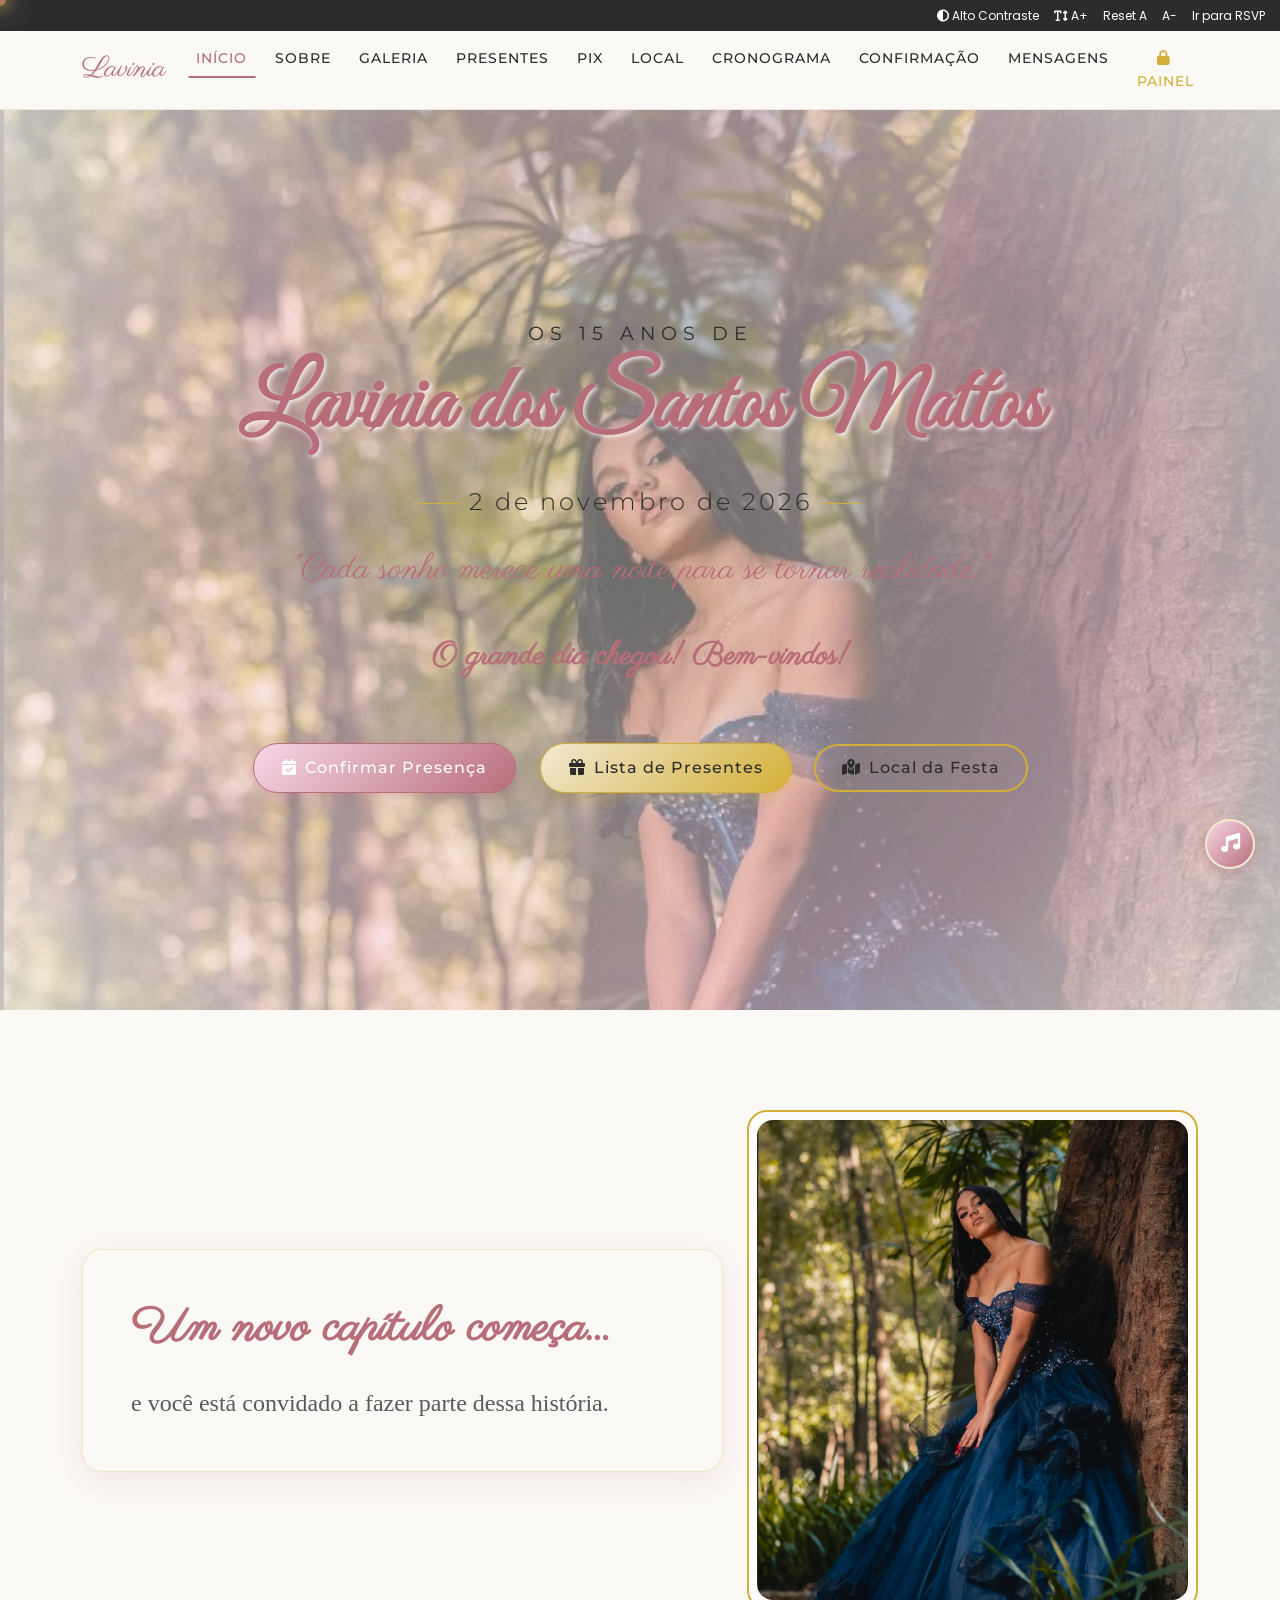
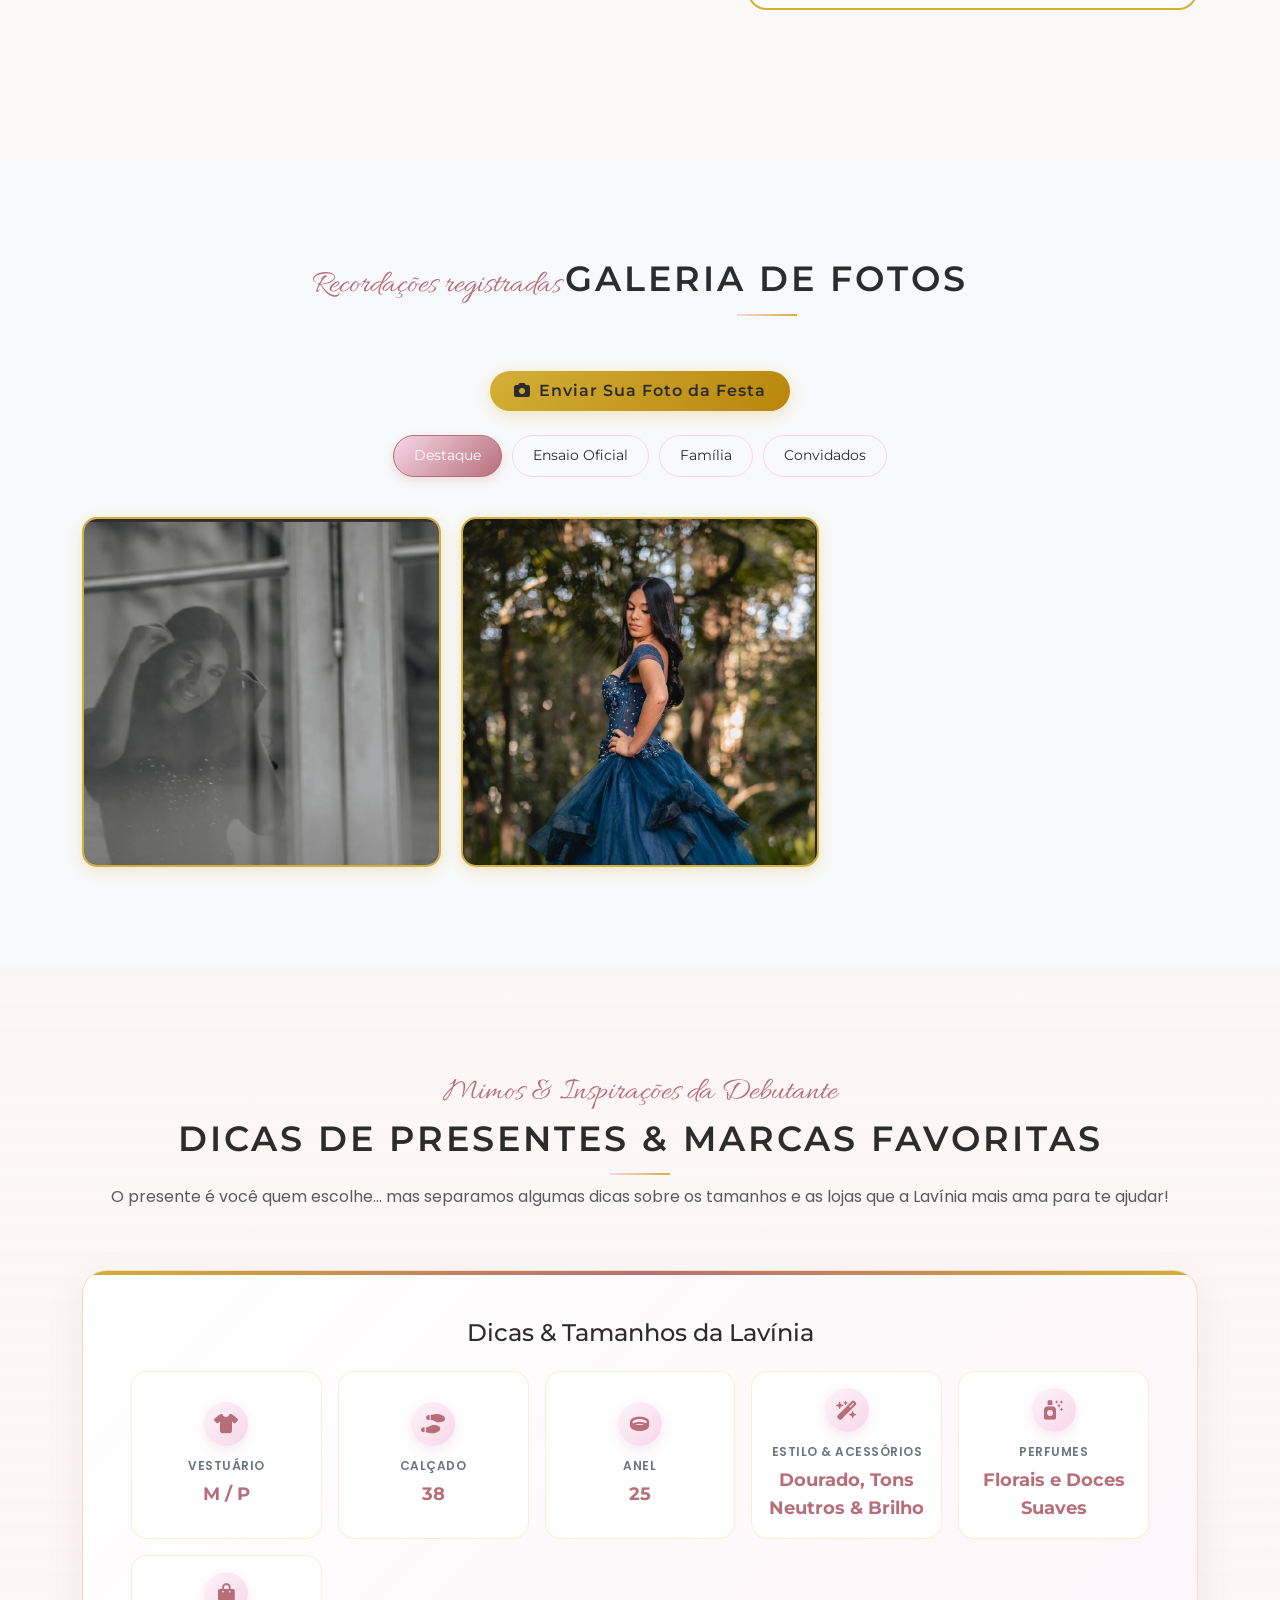
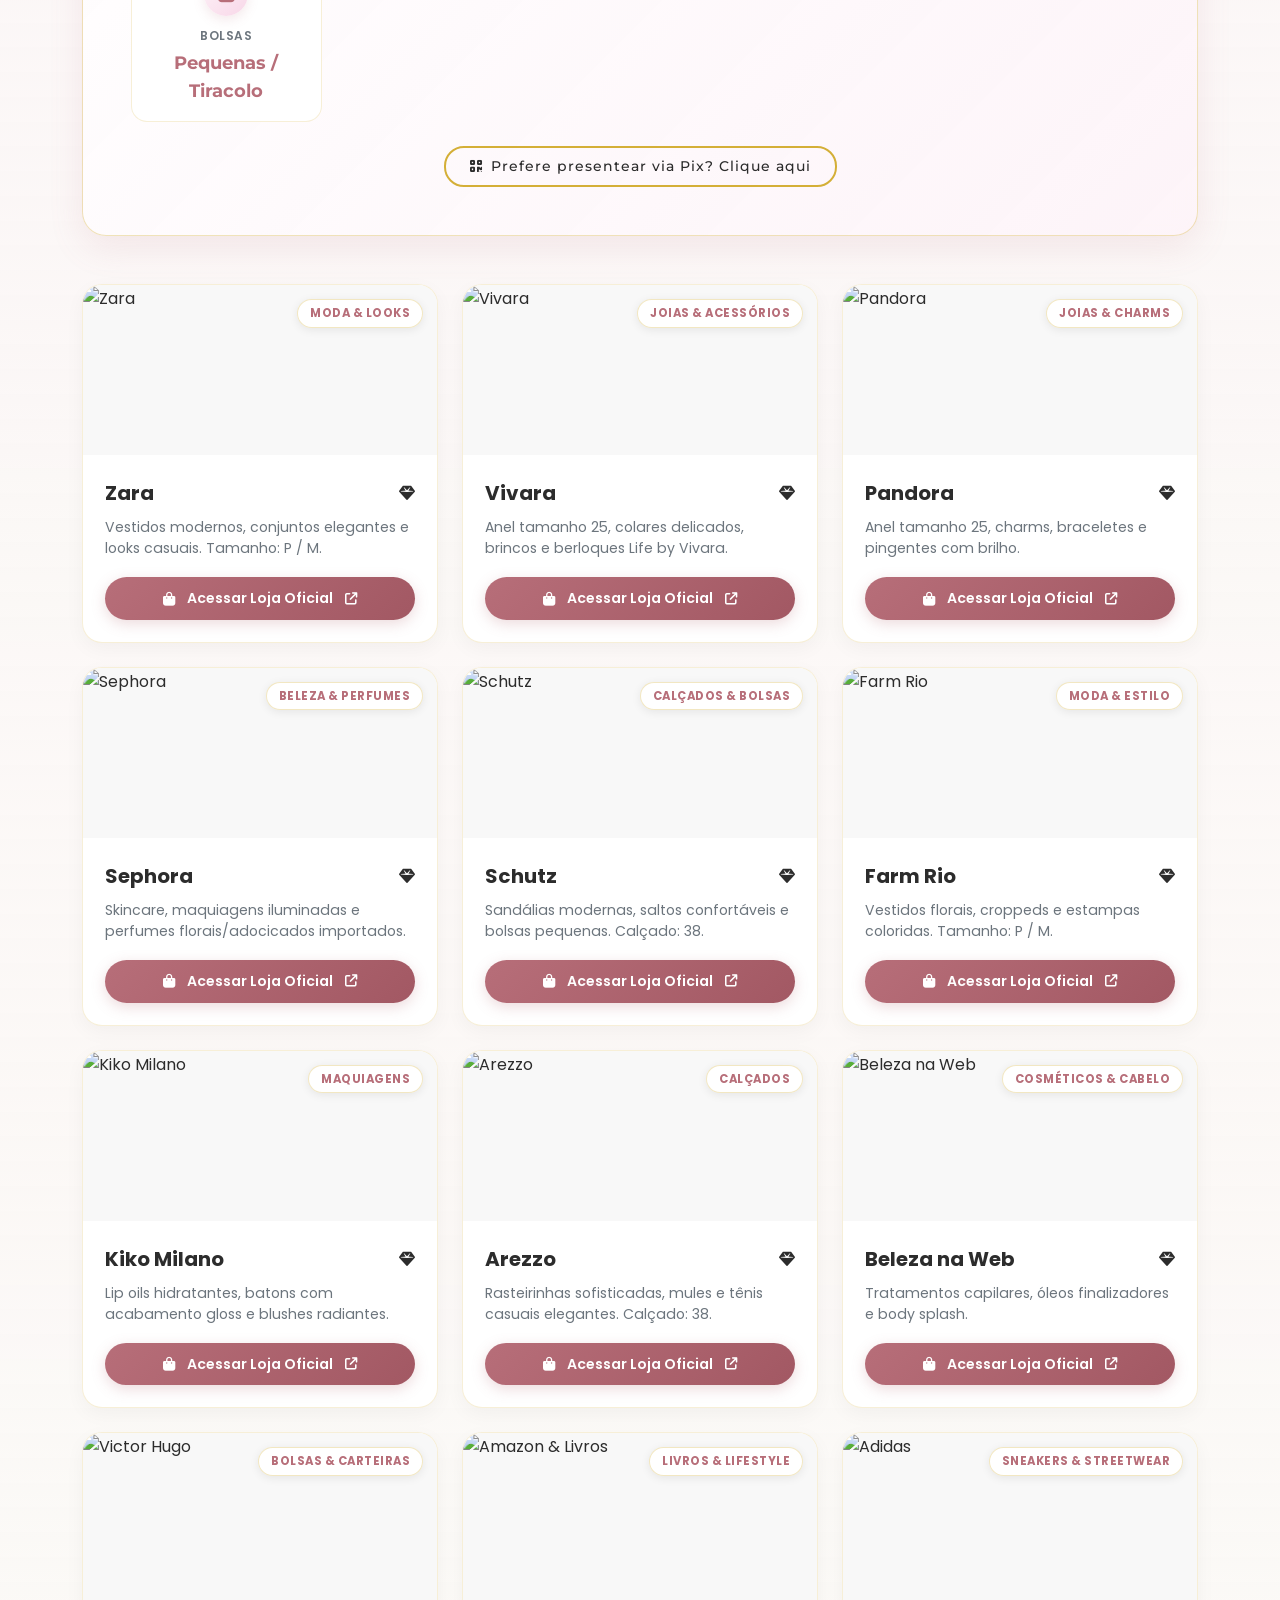
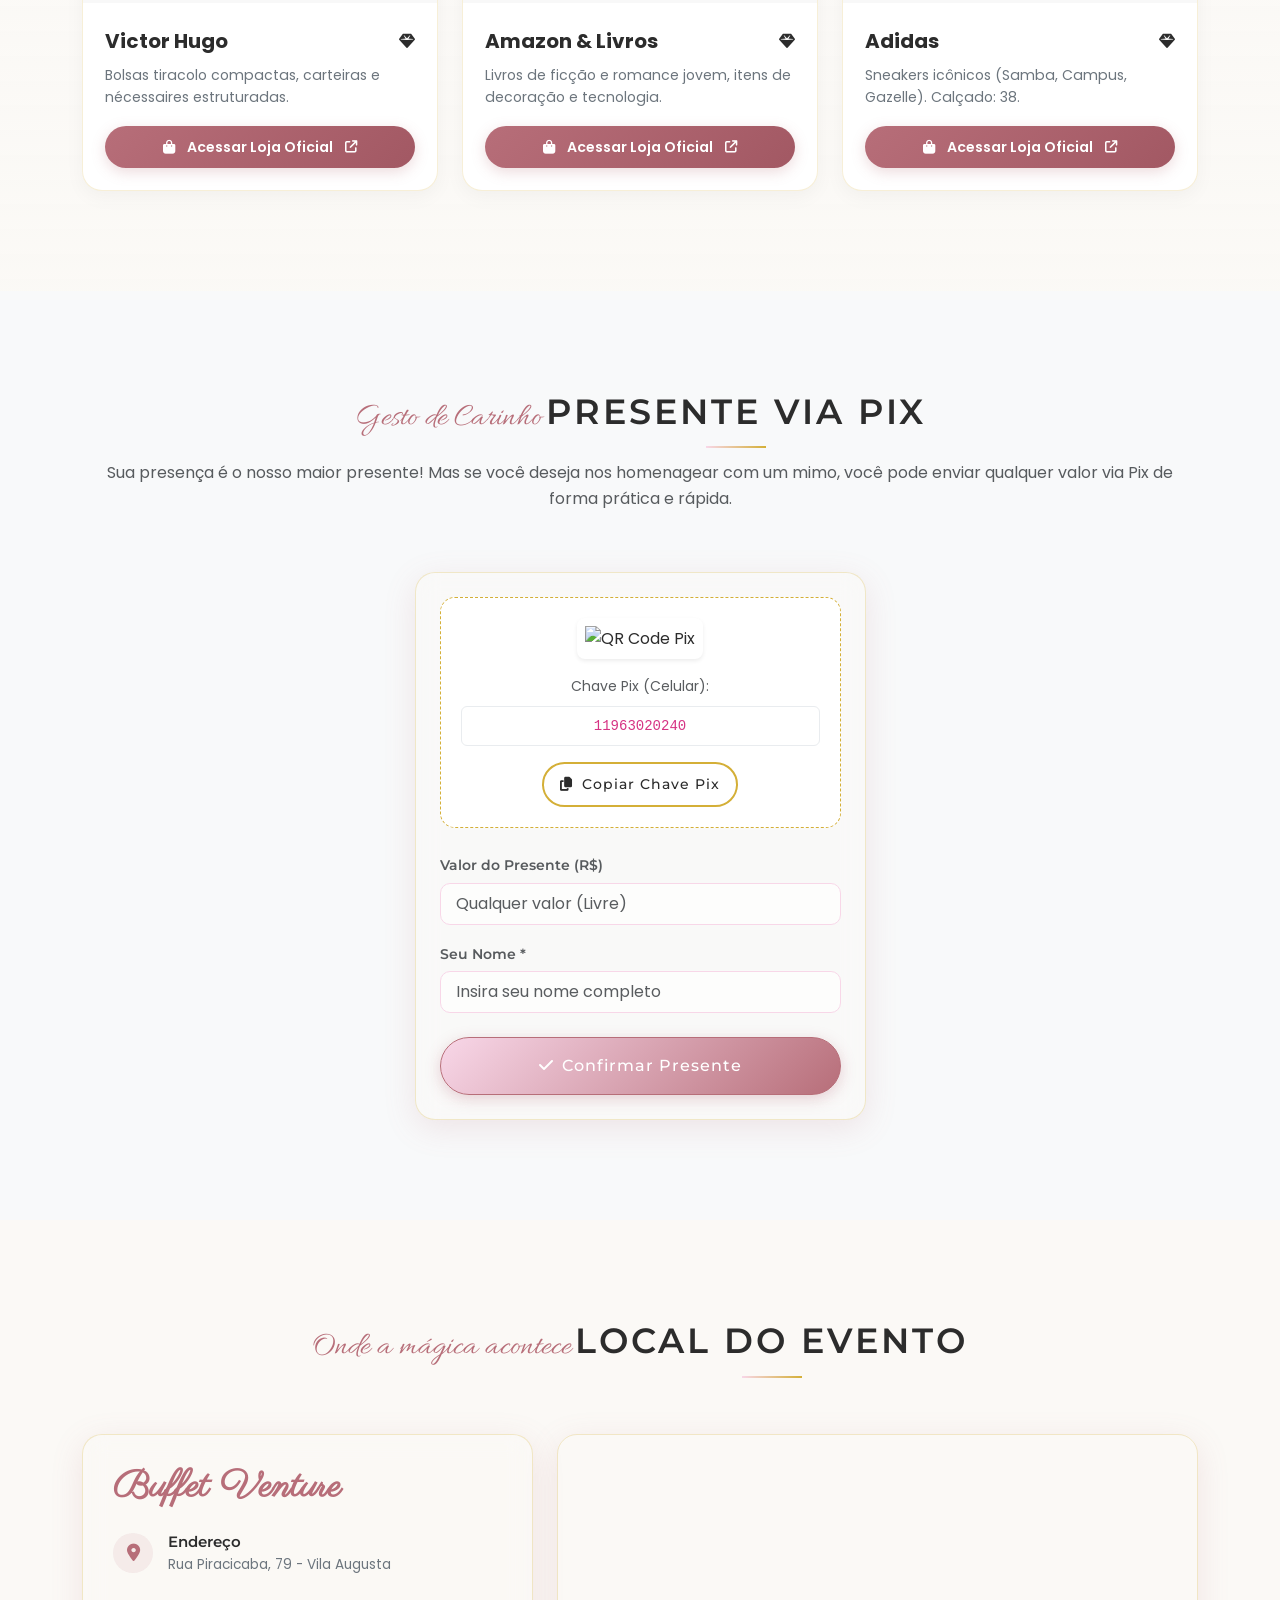
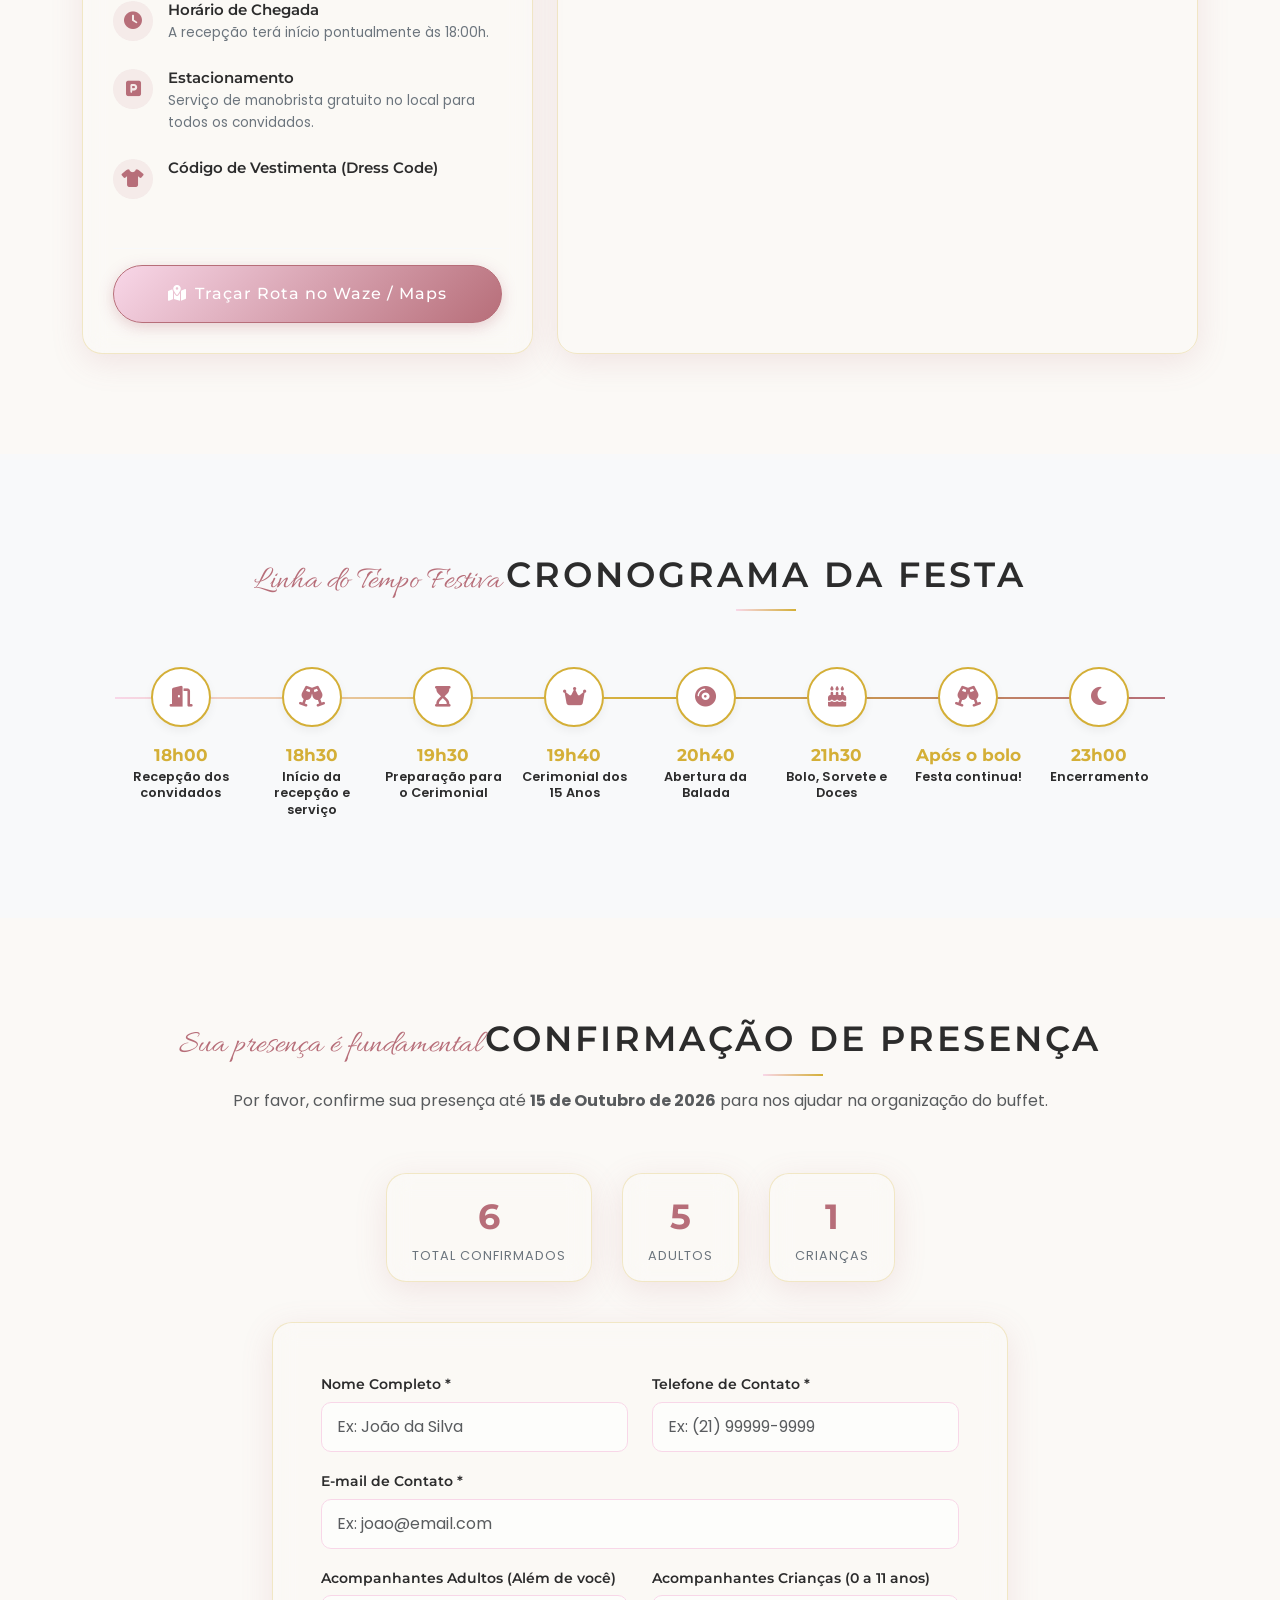
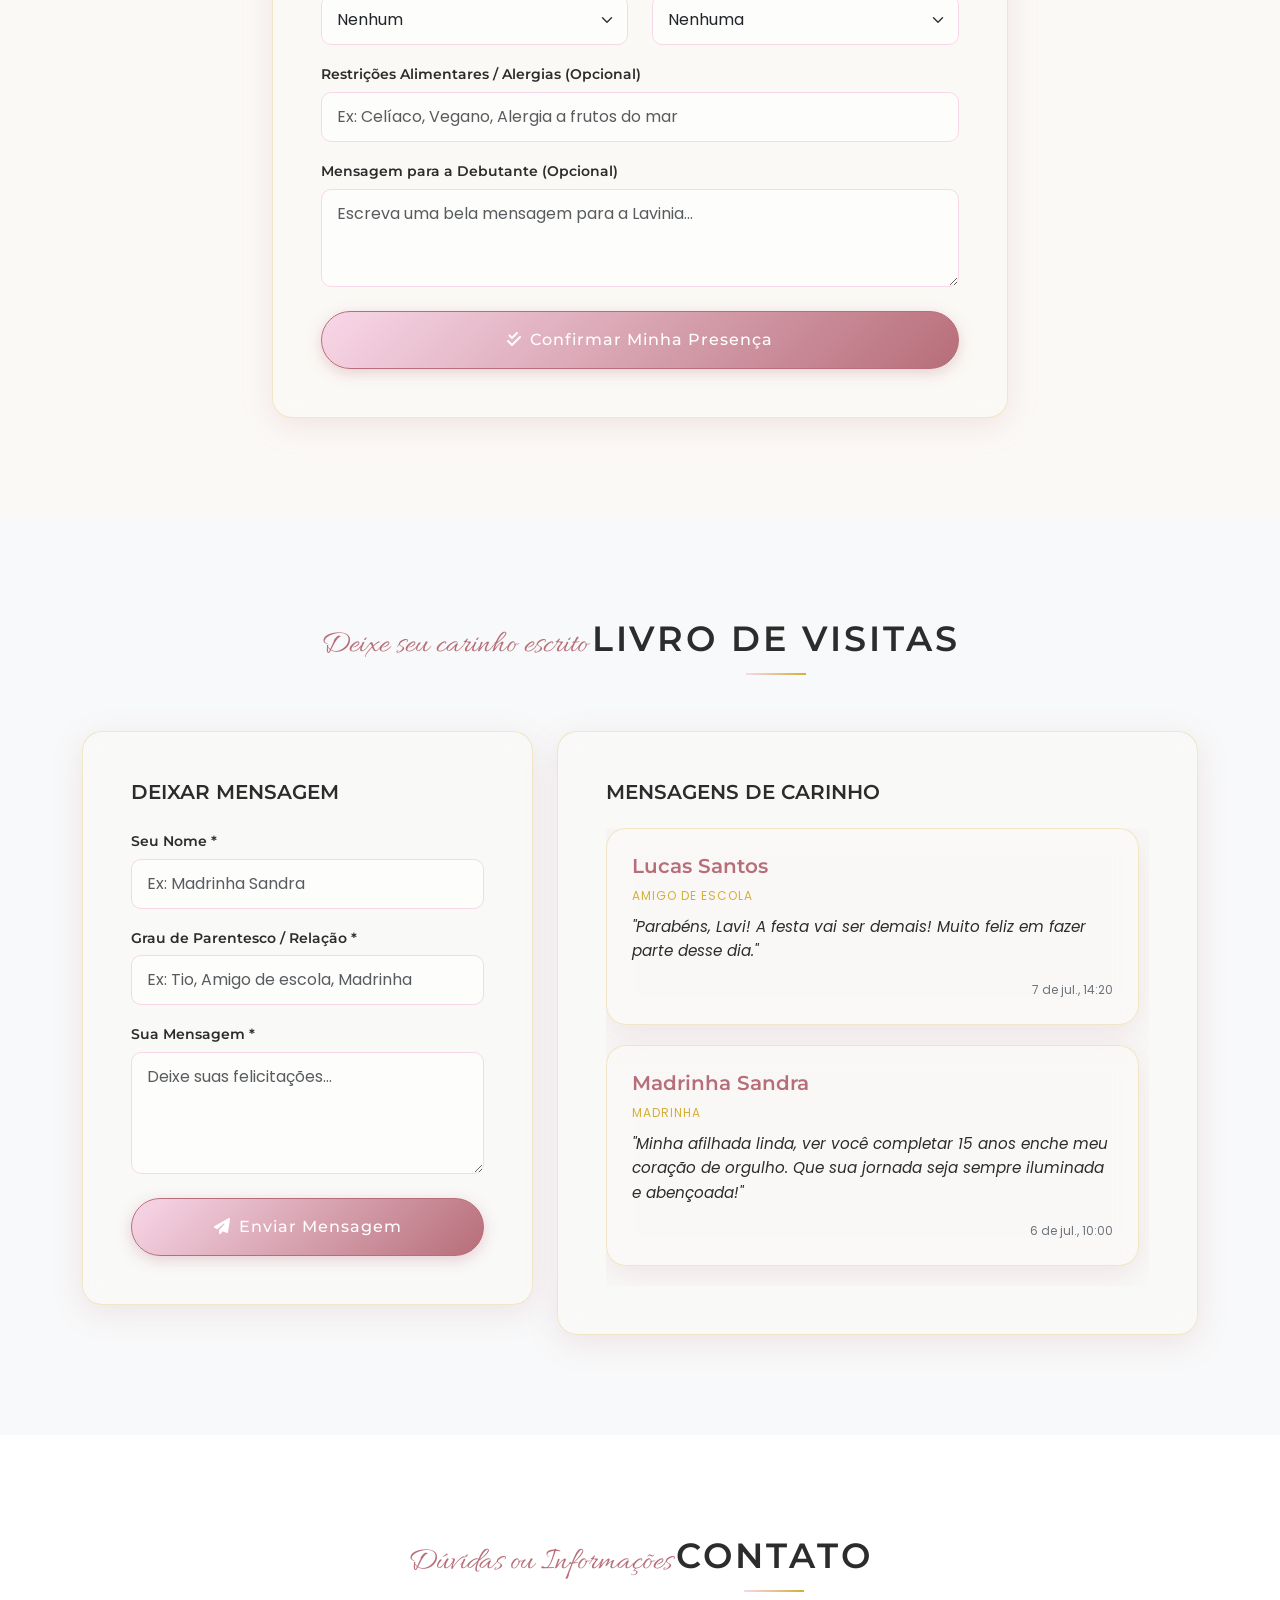
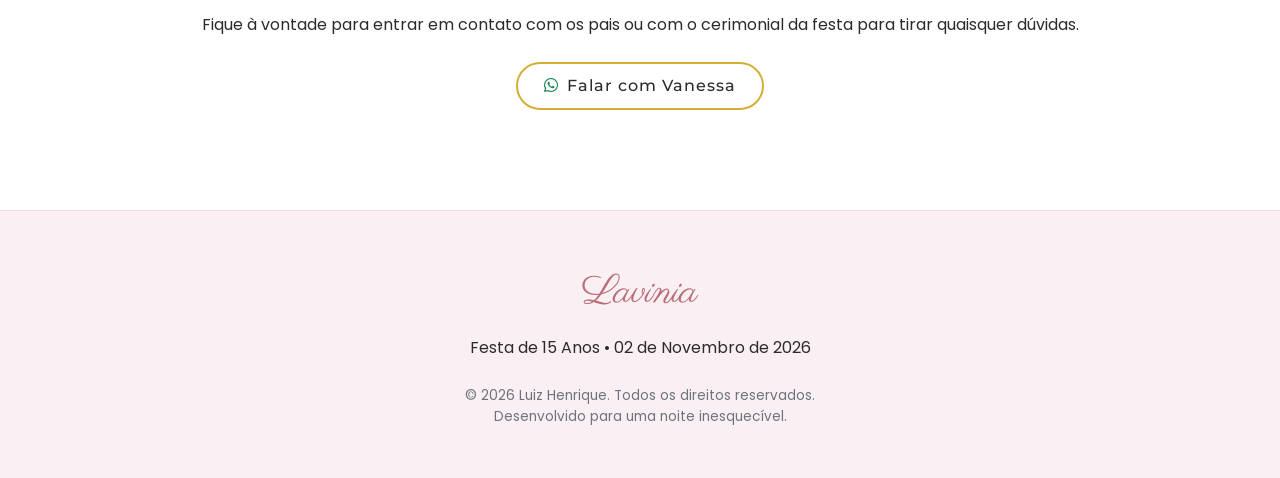
==== index.html @ 124ba6ba "feat: add luxury gift guide and favorite brands showcase section with size preferences (ring 25, sho" ====
<!DOCTYPE html>
<html lang="pt-BR">

<head>
  <meta charset="UTF-8">
  <meta name="viewport" content="width=device-width, initial-scale=1.0">
  <title>Lavinia - 15 Anos | Site Oficial</title>

  <!-- SEO Meta Tags -->
  <meta name="description"
    content="Bem-vindo ao site oficial de comemoração de 15 anos da Lavinia dos Santos Mattos. Confirme sua presença, confira a lista de presentes e veja os detalhes deste grande dia!">
  <meta name="keywords"
    content="Lavinia 15 anos, debutante Lavinia, festa 15 anos, confirmação de presença, lista de presentes 15 anos, jardim encantado">
  <meta name="author" content="Lavinia dos Santos Mattos">

  <!-- Open Graph / Facebook -->
  <meta property="og:type" content="website">
  <meta property="og:url" content="https://www.lavinia15anos.com.br/">
  <meta property="og:title" content="Lavinia - 15 Anos | Site Oficial">
  <meta property="og:description"
    content="Confirme sua presença e celebre conosco essa noite inesquecível do Jardim Encantado da Lavinia.">
  <meta property="og:image" content="https://images.unsplash.com/photo-1549417229-aa67d3263c09?q=80&w=1200">

  <!-- Favicon -->
  <link rel="icon" type="image/png" href="https://img.icons8.com/color/48/tiara.png">

  <!-- PWA & Mobile Web App Capable -->
  <meta name="apple-mobile-web-app-capable" content="yes">
  <meta name="apple-mobile-web-app-status-bar-style" content="default">
  <link rel="manifest" href="manifest.json">

  <!-- Bootstrap 5 CSS -->
  <link href="https://cdn.jsdelivr.net/npm/bootstrap@5.3.2/dist/css/bootstrap.min.css" rel="stylesheet">

  <!-- Font Awesome Icons -->
  <link rel="stylesheet" href="https://cdnjs.cloudflare.com/ajax/libs/font-awesome/6.4.2/css/all.min.css">

  <!-- AOS (Animate on Scroll) CSS -->
  <link href="https://cdn.jsdelivr.net/npm/aos@2.3.4/dist/aos.css" rel="stylesheet">

  <!-- Swiper CSS -->
  <link rel="stylesheet" href="https://cdn.jsdelivr.net/npm/swiper@10/swiper-bundle.min.css">

  <!-- Custom Stylesheet -->
  <link rel="stylesheet" href="assets/css/styles.css?v=5.0">
</head>

<body>

  <!-- Barra de Acessibilidade -->
  <div class="accessibility-bar" id="accessibility-bar">
    <button onclick="toggleHighContrast()" aria-label="Ativar Alto Contraste" id="accessibility-contrast-btn">
      <i class="fa-solid fa-circle-half-stroke"></i> Alto Contraste
    </button>
    <button onclick="changeFontSize('increase')" aria-label="Aumentar Fonte">
      <i class="fa-solid fa-text-height"></i> A+
    </button>
    <button onclick="changeFontSize('reset')" aria-label="Tamanho de Fonte Padrão">
      Reset A
    </button>
    <button onclick="changeFontSize('decrease')" aria-label="Diminuir Fonte">
      A-
    </button>
    <a href="#rsvp" aria-label="Ir direto para confirmação de presença">Ir para RSVP</a>
  </div>

  <!-- Cursor Mágico (Trail de Brilho) -->
  <div id="magic-cursor" class="d-none d-lg-block"></div>

  <!-- Elementos Flutuantes do Jardim -->
  <div class="bg-garden-elements" id="bg-garden-elements">
    <!-- Pétalas e borboletas serão adicionadas dinamicamente via JS -->
  </div>

  <!-- Fundo de Partículas Mágicas (particles.js) -->
  <div id="particles-js"></div>

  <!-- PLAYERS DE MÚSICA FIXO -->
  <div class="music-player-fixed" id="music-player-fixed">
    <div class="music-panel-expand">
      <div class="music-track-info">
        <div class="music-track-title" id="music-title">Nenhuma Música</div>
        <div class="music-track-artist" id="music-artist">--</div>
      </div>
      <div class="music-mini-controls">
        <button class="music-mini-btn" onclick="prevTrack()" aria-label="Música Anterior"><i
            class="fa-solid fa-backward"></i></button>
        <button class="music-mini-btn" id="music-mini-play" onclick="toggleMusic()" aria-label="Tocar / Pausar"><i
            class="fa-solid fa-play"></i></button>
        <button class="music-mini-btn" onclick="nextTrack()" aria-label="Próxima Música"><i
            class="fa-solid fa-forward"></i></button>
      </div>
      <div class="music-visualizer">
        <div class="vis-bar"></div>
        <div class="vis-bar"></div>
        <div class="vis-bar"></div>
        <div class="vis-bar"></div>
      </div>
    </div>
    <button class="music-control-btn" id="music-toggle-btn" onclick="toggleMusicPanel()"
      aria-label="Abrir reprodutor de música">
      <i class="fa-solid fa-music"></i>
    </button>
  </div>

  <!-- Elemento Áudio Invisível -->
  <audio id="bg-audio" loop></audio>

  <!-- NAVBAR PRINCIPAL -->
  <nav class="navbar navbar-expand-lg sticky-top" id="main-navbar" aria-label="Menu principal">
    <div class="container">
      <a class="navbar-brand font-celebration" href="#" id="nav-brand-title">Lavinia</a>
      <button class="navbar-toggler border-0" type="button" data-bs-toggle="collapse" data-bs-target="#navbarContent"
        aria-controls="navbarContent" aria-expanded="false" aria-label="Alternar navegação">
        <span class="fa-solid fa-bars text-rose-gold" style="color: var(--color-rose-gold); font-size: 1.5rem;"></span>
      </button>
      <div class="collapse navbar-collapse" id="navbarContent">
        <ul class="navbar-nav ms-auto mb-2 mb-lg-0 text-center">
          <li class="nav-item"><a class="nav-link active" href="#inicio">Início</a></li>
          <li class="nav-item"><a class="nav-link" href="#sobre">Sobre</a></li>
          <li class="nav-item"><a class="nav-link" href="#galeria">Galeria</a></li>
          <li class="nav-item"><a class="nav-link" href="#sugestoes-presentes">Presentes</a></li>
          <li class="nav-item"><a class="nav-link" href="#presentes">Pix</a></li>
          <li class="nav-item"><a class="nav-link" href="#local">Local</a></li>
          <li class="nav-item"><a class="nav-link" href="#cronograma">Cronograma</a></li>
          <li class="nav-item"><a class="nav-link" href="#rsvp">Confirmação</a></li>
          <li class="nav-item"><a class="nav-link" href="#mensagens">Mensagens</a></li>
          <li class="nav-item"><a class="nav-link" href="admin.html"
              style="color: var(--color-gold) !important;"><i class="fa-solid fa-lock me-1"></i>Painel</a></li>
        </ul>
      </div>
    </div>
  </nav>

  <!-- HERO SECTION -->
  <header class="hero-section" id="inicio" style="background-image: url('assets/IMG/fundo_hero_azul.jpeg');">
    <div class="hero-overlay"></div>
    <div class="container hero-content" data-aos="fade-up" data-aos-duration="1500">
      <span class="hero-subtitle font-heading text-uppercase">Os 15 Anos de</span>
      <h1 class="hero-title font-celebration" id="hero-celebrant-name">Lavinia dos Santos Mattos</h1>
      <div class="hero-date" id="hero-celebration-date">02 de Novembro de 2026</div>
      <p class="hero-quote font-celebration" id="hero-celebration-quote">"Cada sonho merece uma noite para se tornar
        realidade."</p>

      <!-- Contagem Regressiva dentro da Hero -->
      <div class="countdown-container mt-4 mb-5" id="hero-countdown">
        <div class="countdown-box" id="cd-days-box">
          <div class="countdown-num" id="cd-days">00</div>
          <div class="countdown-label">Dias</div>
        </div>
        <div class="countdown-box" id="cd-hours-box">
          <div class="countdown-num" id="cd-hours">00</div>
          <div class="countdown-label">Horas</div>
        </div>
        <div class="countdown-box" id="cd-mins-box">
          <div class="countdown-num" id="cd-mins">00</div>
          <div class="countdown-label">Minutos</div>
        </div>
        <div class="countdown-box" id="cd-secs-box">
          <div class="countdown-num" id="cd-secs">00</div>
          <div class="countdown-label">Segundos</div>
        </div>
      </div>

      <div class="hero-buttons">
        <a href="#rsvp" class="btn btn-rose scale-hover"><i class="fa-solid fa-calendar-check me-2"></i>Confirmar
          Presença</a>
        <a href="#presentes" class="btn btn-gold scale-hover"><i class="fa-solid fa-gift me-2"></i>Lista de
          Presentes</a>
        <a href="#local" class="btn btn-outline-gold scale-hover ms-2"><i
            class="fa-solid fa-map-location-dot me-2"></i>Local da Festa</a>
      </div>
    </div>
  </header>

  <!-- SEÇÃO SOBRE A LAVINIA -->
  <section class="section-padding" id="sobre">
    <div class="container">


      <div class="row align-items-center mb-5">
        <div class="col-lg-7 mb-4 mb-lg-0" data-aos="fade-right" data-aos-duration="1200">
          <div class="glass-panel p-4 p-md-5 text-center text-lg-start">
            <h3 class="font-celebration text-rose-gold mb-4" style="font-size: 3rem; line-height: 1.3;">Um novo capítulo começa…</h3>
            <p class="fs-4 text-muted mb-0" style="font-family: 'Playfair Display', serif; line-height: 1.6;">
              e você está convidado a fazer parte dessa história.
            </p>
          </div>
        </div>
        <div class="col-lg-5" data-aos="fade-left" data-aos-duration="1200">
          <div class="position-relative p-2" style="border: 2px solid var(--color-gold); border-radius: 20px; background: rgba(255, 255, 255, 0.5); backdrop-filter: blur(10px);">
            <img src="assets/IMG/WhatsApp Image 2026-08-10 at 23.23.50 (2).jpeg" alt="Lavinia Sorrindo"
              class="img-fluid rounded-4 w-100" style="max-height: 480px; object-fit: cover;" id="about-side-image">
          </div>
        </div>
      </div>
    </div>
  </section>

  <!-- SEÇÃO GALERIA -->
  <section class="section-padding bg-light" id="galeria">
    <div class="container">
      <div class="section-title-wrapper" data-aos="fade-up">
        <span class="section-subtitle">Recordações registradas</span>
        <h2 class="section-title">Galeria de Fotos</h2>
      </div>

      <!-- Botão para enviar foto -->
      <div class="text-center mb-4" data-aos="fade-up">
        <button class="btn btn-gold scale-hover px-4 py-2" data-bs-toggle="modal" data-bs-target="#uploadPhotoModal" style="border-radius: 30px; font-weight: 600; background: linear-gradient(135deg, var(--color-gold) 0%, #b8860b 100%); border: none; color: white;">
          <i class="fa-solid fa-camera me-2"></i>Enviar Sua Foto da Festa
        </button>
      </div>

      <!-- Filtros -->
      <div class="gallery-filter" data-aos="fade-up" id="gallery-filters-container">
        <button class="filter-btn active" onclick="filterGallery('destaque', this)">Destaque</button>
        <button class="filter-btn" onclick="filterGallery('ensaio', this)">Ensaio Oficial</button>
        <button class="filter-btn" onclick="filterGallery('familia', this)">Família</button>
        <button class="filter-btn" onclick="filterGallery('convidados', this)">Convidados</button>
      </div>

      <!-- Grid de Galeria -->
      <div class="gallery-grid" id="gallery-grid" data-aos="fade-up" data-aos-delay="200">
        <!-- Itens inseridos dinamicamente por JS -->
      </div>
    </div>
  </section>

  <!-- LIGHTBOX MODAL -->
  <div class="lightbox-modal" id="lightbox-modal" role="dialog" aria-label="Visualizador de imagem em tela cheia">
    <div class="lightbox-content">
      <span class="lightbox-close" onclick="closeLightbox()">&times;</span>
      <img src="" alt="" class="lightbox-img" id="lightbox-img">
      <div class="lightbox-caption" id="lightbox-caption"></div>
      <div class="lightbox-nav lightbox-prev" onclick="changeLightboxImage(-1)" aria-label="Imagem anterior">&#10094;
      </div>
      <div class="lightbox-nav lightbox-next" onclick="changeLightboxImage(1)" aria-label="Próxima imagem">&#10095;
      </div>
    </div>
  </div>

  <!-- SEÇÃO SUGESTÕES DE PRESENTES & MARCAS FAVORITAS -->
  <section class="section-padding" id="sugestoes-presentes" style="background: linear-gradient(180deg, rgba(253, 243, 248, 0.4) 0%, rgba(251, 249, 246, 0.8) 100%);">
    <div class="container">
      <div class="section-title-wrapper" data-aos="fade-up">
        <span class="section-subtitle" id="gift-guide-subtitle">Mimos & Preferências</span>
        <h2 class="section-title" id="gift-guide-title">Sugestões de Presentes</h2>
        <p class="text-muted mt-3" id="gift-guide-quote">O presente é você quem escolhe... mas separamos algumas dicas sobre os tamanhos e as lojas que a Lavínia mais ama para te ajudar!</p>
      </div>

      <!-- Banner de Tamanhos e Dicas da Debutante -->
      <div class="gift-guide-banner p-4 p-md-5 mb-5" data-aos="fade-up">
        <div class="d-flex align-items-center justify-content-center gap-2 mb-4 text-center">
          <i class="fa-solid fa-sparkles text-gold fs-4"></i>
          <h3 class="h4 mb-0 font-heading fw-600 text-rose-gold">Dicas & Tamanhos da Lavínia</h3>
          <i class="fa-solid fa-sparkles text-gold fs-4"></i>
        </div>

        <div class="size-chips-grid" id="gift-guide-sizes-container">
          <div class="size-chip-card">
            <div class="size-chip-icon"><i class="fa-solid fa-shirt"></i></div>
            <span class="size-chip-label">Vestuário</span>
            <span class="size-chip-val" id="size-clothing-val">M / P</span>
          </div>
          <div class="size-chip-card">
            <div class="size-chip-icon"><i class="fa-solid fa-shoe-prints"></i></div>
            <span class="size-chip-label">Calçado</span>
            <span class="size-chip-val" id="size-shoes-val">38</span>
          </div>
          <div class="size-chip-card">
            <div class="size-chip-icon"><i class="fa-solid fa-ring"></i></div>
            <span class="size-chip-label">Anel</span>
            <span class="size-chip-val" id="size-ring-val">25</span>
          </div>
          <div class="size-chip-card">
            <div class="size-chip-icon"><i class="fa-solid fa-wand-magic-sparkles"></i></div>
            <span class="size-chip-label">Estilo & Acessórios</span>
            <span class="size-chip-val" id="size-style-val">Dourado & Neutros</span>
          </div>
          <div class="size-chip-card">
            <div class="size-chip-icon"><i class="fa-solid fa-spray-can-sparkles"></i></div>
            <span class="size-chip-label">Perfumes</span>
            <span class="size-chip-val" id="size-perfume-val">Florais & Doces</span>
          </div>
          <div class="size-chip-card">
            <div class="size-chip-icon"><i class="fa-solid fa-bag-shopping"></i></div>
            <span class="size-chip-label">Bolsas</span>
            <span class="size-chip-val" id="size-bag-val">Pequenas / Tiracolo</span>
          </div>
        </div>

        <div class="text-center mt-4">
          <a href="#presentes" class="btn btn-outline-gold btn-sm px-4 py-2" style="border-radius: 20px;">
            <i class="fa-solid fa-qrcode me-2"></i>Prefere presentear via Pix? Clique aqui
          </a>
        </div>
      </div>

      <!-- Grid de Lojas & Marcas Favoritas -->
      <div class="brands-grid" id="brands-grid-container" data-aos="fade-up" data-aos-delay="200">
        <!-- Renderizado dinamicamente via JS -->
      </div>
    </div>
  </section>

  <!-- SEÇÃO LISTA DE PRESENTES (PIX) -->
  <section class="section-padding bg-light" id="presentes">
    <div class="container">
      <div class="section-title-wrapper" data-aos="fade-up">
        <span class="section-subtitle">Gesto de Carinho</span>
        <h2 class="section-title">Presente via Pix</h2>
        <p class="text-muted mt-3">Sua presença é o nosso maior presente! Mas se você deseja nos homenagear com um mimo, você pode enviar qualquer valor via Pix de forma prática e rápida.</p>
      </div>

      <div class="row justify-content-center mt-2" data-aos="fade-up">
        <div class="col-md-6 col-lg-5">
          <div class="glass-panel p-4 text-center">
            
            <div id="pix-modal-form-wrapper">
              <!-- QR Code & Chave -->
              <div class="pix-qr-container mb-4">
                <img src="" alt="QR Code Pix" id="pix-qrcode-img" class="img-fluid mb-3 p-2 bg-white rounded-3 shadow-sm" style="max-height: 180px;">
                <div class="small text-muted mb-2">Chave Pix (Celular):</div>
                <code class="d-block bg-white p-2 rounded border border-light-subtle text-break mb-3 font-monospace" id="pix-key-display">11963020240</code>
                <button class="btn btn-sm btn-outline-gold px-3" onclick="copyPixKey()">
                  <i class="fa-solid fa-copy me-1"></i> Copiar Chave Pix
                </button>
                <div class="text-success small mt-2 d-none" id="copy-success-msg">Chave copiada com sucesso!</div>
              </div>

              <!-- Formulário -->
              <form id="pix-confirm-form" onsubmit="handlePixContribution(event)">
                <div class="mb-3 text-start">
                  <label for="custom-pix-amount" class="form-label small fw-600 text-muted">Valor do Presente (R$)</label>
                  <input type="number" class="form-control py-2" id="custom-pix-amount" placeholder="Qualquer valor (Livre)" min="1" step="any" oninput="updateCustomPixQrCode()">
                </div>
                
                <div class="mb-3 text-start">
                  <label for="pix-donor-name" class="form-label small fw-600 text-muted">Seu Nome *</label>
                  <input type="text" class="form-control py-2" id="pix-donor-name" required placeholder="Insira seu nome completo">
                </div>
                
                <button type="submit" class="btn btn-rose w-100 py-3 mt-2 font-heading fw-600">
                  <i class="fa-solid fa-check me-2"></i>Confirmar Presente
                </button>
              </form>
            </div>

            <!-- Tela de Sucesso -->
            <div id="pix-modal-success-wrapper" class="d-none text-center py-4">
              <div class="text-success fs-1 mb-3"><i class="fa-solid fa-circle-check"></i></div>
              <h4 class="font-heading text-rose-gold mb-3">Pix Confirmado no Site!</h4>
              <p class="text-muted small mb-4">Agradecemos de coração pelo presente! Deseja enviar o comprovante de transferência agora via WhatsApp?</p>
              <a href="#" target="_blank" id="pix-modal-whatsapp-btn" class="btn btn-success w-100 py-3 mb-2 scale-hover font-heading fw-600" style="background-color: #25d366; border-color: #25d366; color: white;">
                <i class="fa-brands fa-whatsapp me-2"></i>Enviar Comprovante
              </a>
              <button type="button" class="btn btn-outline-secondary w-100 py-2 mt-3" onclick="resetPixForm()">Fazer outra contribuição</button>
            </div>

          </div>
        </div>
      </div>
    </div>
  </section>

  <!-- MODAL DE ENVIAR FOTO (CONVIDADOS) -->
  <div class="modal fade" id="uploadPhotoModal" tabindex="-1" aria-labelledby="uploadPhotoModalLabel" aria-hidden="true">
    <div class="modal-dialog modal-dialog-centered">
      <div class="modal-content border-0 glass-panel" style="border-radius: 20px; overflow: hidden; background: white;">
        <div class="modal-header border-0 bg-light p-4">
          <h5 class="modal-title font-heading fw-600 text-rose-gold" id="uploadPhotoModalLabel">Enviar sua Foto da Festa</h5>
          <button type="button" class="btn-close" data-bs-dismiss="modal" aria-label="Fechar"></button>
        </div>
        <div class="modal-body p-4">
          <form id="upload-photo-form" onsubmit="handleGuestPhotoUpload(event)">
            <div class="mb-3">
              <label for="up-name" class="form-label">Seu Nome / Legenda *</label>
              <input type="text" class="form-control" id="up-name" required placeholder="Ex: Luiz Henrique (primo)">
            </div>
            <div class="mb-4">
              <label for="up-file" class="form-label">Selecione a Foto *</label>
              <input type="file" class="form-control" id="up-file" accept="image/*" required>
              <div class="form-text small mt-1">Sua foto será otimizada automaticamente para carregar rápido no site.</div>
            </div>
            <button type="submit" class="btn btn-rose w-100 py-3" id="btn-upload-photo-submit">
              <i class="fa-solid fa-cloud-arrow-up me-2"></i>Enviar Foto
            </button>
          </form>
        </div>
      </div>
    </div>
  </div>

  <!-- SEÇÃO LOCAL -->
  <section class="section-padding" id="local">
    <div class="container">
      <div class="section-title-wrapper" data-aos="fade-up">
        <span class="section-subtitle">Onde a mágica acontece</span>
        <h2 class="section-title">Local do Evento</h2>
      </div>

      <div class="row g-4 align-items-stretch">
        <div class="col-lg-5" data-aos="fade-right" data-aos-duration="1200">
          <div class="glass-panel location-card-content h-100 d-flex flex-column justify-content-between">
            <div>
              <h3 class="font-celebration text-rose-gold mb-4" style="font-size: 2.3rem;">Buffet Venture</h3>

              <div class="location-info-item">
                <div class="location-info-icon"><i class="fa-solid fa-location-dot"></i></div>
                <div class="location-info-text">
                  <h5>Endereço</h5>
                  <p id="local-address-display">Rua Piracicaba, 79 - Vila Augusta</p>
                </div>
              </div>

              <div class="location-info-item">
                <div class="location-info-icon"><i class="fa-solid fa-clock"></i></div>
                <div class="location-info-text">
                  <h5>Horário de Chegada</h5>
                  <p id="local-time-display">A recepção terá início pontualmente às 21:00.</p>
                </div>
              </div>

              <div class="location-info-item">
                <div class="location-info-icon"><i class="fa-solid fa-square-parking"></i></div>
                <div class="location-info-text">
                  <h5>Estacionamento</h5>
                  <p id="local-parking-display">Serviço de manobrista gratuito no local para todos os convidados.</p>
                </div>
              </div>

              <div class="location-info-item">
                <div class="location-info-icon"><i class="fa-solid fa-shirt"></i></div>
                <div class="location-info-text">
                  <h5>Código de Vestimenta (Dress Code)</h5>
                  <p id="local-dress-display">Gala / Esporte Fino: Sugerimos tons pastéis claros para harmonizar com o
                    Jardim.</p>
                </div>
              </div>
            </div>

            <div class="mt-4 pt-3 border-top border-light">
              <a href="https://maps.google.com" target="_blank" class="btn btn-rose w-100 py-3" id="local-gmaps-link">
                <i class="fa-solid fa-map-location-dot me-2"></i>Traçar Rota no Waze / Maps
              </a>
            </div>
          </div>
        </div>

        <div class="col-lg-7" data-aos="fade-left" data-aos-duration="1200">
          <div class="map-wrapper h-100">
            <iframe id="local-map-iframe"
              src="https://www.google.com/maps/embed?pb=!1m18!1m12!1m3!1d3673.84478149867!2d-43.22699892377747!3d-22.955986479219894!2m3!1f0!2f0!3f0!3m2!1i1024!2i768!4f13.1!3m3!1m2!1s0x997fd59828d11f%3A0x2865910fae13467e!2sParque%20Lage!5e0!3m2!1spt-BR!2sbr!4v1700000000000!5m2!1spt-BR!2sbr"
              width="100%" height="100%" style="border:0;" allowfullscreen="" loading="lazy"
              referrerpolicy="no-referrer-when-downgrade">
            </iframe>
          </div>
        </div>
      </div>
    </div>
  </section>

  <!-- SEÇÃO CRONOGRAMA -->
  <section class="section-padding bg-light" id="cronograma">
    <div class="container">
      <div class="section-title-wrapper" data-aos="fade-up">
        <span class="section-subtitle">Linha do Tempo Festiva</span>
        <h2 class="section-title">Cronograma da Festa</h2>
      </div>

      <div class="cron-timeline" id="schedule-wrapper" data-aos="fade-up">
        <!-- Renderizado dinamicamente via JS -->
      </div>
    </div>
  </section>

  <!-- SEÇÃO CONFIRMAÇÃO DE PRESENÇA (RSVP) -->
  <section class="section-padding" id="rsvp">
    <div class="container">
      <div class="section-title-wrapper" data-aos="fade-up">
        <span class="section-subtitle">Sua presença é fundamental</span>
        <h2 class="section-title">Confirmação de Presença</h2>
        <p class="text-muted mt-3">Por favor, confirme sua presença até <b>15 de Outubro de 2026</b> para nos ajudar na
          organização do buffet.</p>
      </div>

      <!-- Contador de Convidados Confirmados -->
      <div class="rsvp-stats-container" data-aos="fade-up">
        <div class="glass-panel rsvp-stat-box">
          <div class="rsvp-stat-num" id="stats-total">0</div>
          <div class="rsvp-stat-label">Total Confirmados</div>
        </div>
        <div class="glass-panel rsvp-stat-box">
          <div class="rsvp-stat-num" id="stats-adults">0</div>
          <div class="rsvp-stat-label">Adultos</div>
        </div>
        <div class="glass-panel rsvp-stat-box">
          <div class="rsvp-stat-num" id="stats-kids">0</div>
          <div class="rsvp-stat-label">Crianças</div>
        </div>
      </div>

      <div class="row justify-content-center">
        <div class="col-lg-8" data-aos="fade-up" data-aos-delay="200">
          <div class="glass-panel p-4 p-md-5">

            <!-- Alerta de Sucesso -->
            <div class="alert alert-success d-none mb-4" id="rsvp-success-alert" role="alert">
              <h4 class="alert-heading"><i class="fa-solid fa-circle-check me-2"></i>Presença Confirmada com Sucesso!
              </h4>
              <p>Obrigado por confirmar sua presença no conto de fadas da Lavinia. Estamos preparando uma noite
                incrível!</p>
              <hr>
              <p class="mb-0 small">Caso precise alterar seus dados ou cancelar, por favor entre em contato com os
                organizadores.</p>
            </div>

            <!-- Form RSVP -->
            <form id="rsvp-form" onsubmit="submitRSVP(event)">
              <div class="row">
                <div class="col-md-6 mb-3">
                  <label for="rsvp-name" class="form-label">Nome Completo *</label>
                  <input type="text" class="form-control" id="rsvp-name" required placeholder="Ex: João da Silva">
                </div>
                <div class="col-md-6 mb-3">
                  <label for="rsvp-phone" class="form-label">Telefone de Contato *</label>
                  <input type="tel" class="form-control" id="rsvp-phone" required placeholder="Ex: (21) 99999-9999">
                </div>
              </div>

              <div class="mb-3">
                <label for="rsvp-email" class="form-label">E-mail de Contato *</label>
                <input type="email" class="form-control" id="rsvp-email" required placeholder="Ex: joao@email.com">
              </div>

              <div class="row">
                <div class="col-md-6 mb-3">
                  <label for="rsvp-adults" class="form-label">Acompanhantes Adultos (Além de você)</label>
                  <select class="form-select" id="rsvp-adults" onchange="toggleCompanionInput()">
                    <option value="0">Nenhum</option>
                    <option value="1">1 Adulto</option>
                    <option value="2">2 Adultos</option>
                    <option value="3">3 Adultos</option>
                    <option value="4">4 Adultos</option>
                    <option value="5">5 Adultos</option>
                  </select>
                </div>
                <div class="col-md-6 mb-3">
                  <label for="rsvp-kids" class="form-label">Acompanhantes Crianças (0 a 11 anos)</label>
                  <select class="form-select" id="rsvp-kids" onchange="toggleCompanionInput()">
                    <option value="0">Nenhuma</option>
                    <option value="1">1 Criança</option>
                    <option value="2">2 Crianças</option>
                    <option value="3">3 Crianças</option>
                    <option value="4">4 Crianças</option>
                  </select>
                </div>
              </div>

              <div class="mb-3 d-none" id="companion-names-wrapper">
                <label for="rsvp-companion-names" class="form-label">Nome Completo dos Acompanhantes (Separados por
                  vírgula)</label>
                <textarea class="form-control" id="rsvp-companion-names" rows="2"
                  placeholder="Ex: Maria da Silva, Lucas da Silva"></textarea>
              </div>

              <div class="mb-3">
                <label for="rsvp-diet" class="form-label">Restrições Alimentares / Alergias (Opcional)</label>
                <input type="text" class="form-control" id="rsvp-diet"
                  placeholder="Ex: Celíaco, Vegano, Alergia a frutos do mar">
              </div>

              <div class="mb-4">
                <label for="rsvp-message" class="form-label">Mensagem para a Debutante (Opcional)</label>
                <textarea class="form-control" id="rsvp-message" rows="3"
                  placeholder="Escreva uma bela mensagem para a Lavinia..."></textarea>
              </div>

              <div class="text-center">
                <button type="submit" class="btn btn-rose w-100 py-3 scale-hover">
                  <i class="fa-solid fa-check-double me-2"></i>Confirmar Minha Presença
                </button>
              </div>
            </form>
          </div>
        </div>
      </div>
    </div>
  </section>

  <!-- SEÇÃO LIVRO DE MENSAGENS -->
  <section class="section-padding bg-light" id="mensagens">
    <div class="container">
      <div class="section-title-wrapper" data-aos="fade-up">
        <span class="section-subtitle">Deixe seu carinho escrito</span>
        <h2 class="section-title">Livro de Visitas</h2>
      </div>

      <div class="row g-4">
        <!-- Deixar Mensagem -->
        <div class="col-lg-5" data-aos="fade-right" data-aos-duration="1200">
          <div class="glass-panel p-4 p-md-5">
            <h3 class="font-heading fs-5 mb-4 text-rose-gold text-uppercase">Deixar Mensagem</h3>

            <div class="alert alert-success d-none mb-3" id="msg-success-alert" role="alert">
              <i class="fa-solid fa-circle-check me-2"></i>Mensagem enviada com sucesso! Ela aparecerá na galeria após a
              moderação da equipe.
            </div>

            <form id="msg-guestbook-form" onsubmit="submitMessage(event)">
              <div class="mb-3">
                <label for="msg-author" class="form-label">Seu Nome *</label>
                <input type="text" class="form-control" id="msg-author" required placeholder="Ex: Madrinha Sandra">
              </div>
              <div class="mb-3">
                <label for="msg-relation" class="form-label">Grau de Parentesco / Relação *</label>
                <input type="text" class="form-control" id="msg-relation" required
                  placeholder="Ex: Tio, Amigo de escola, Madrinha">
              </div>
              <div class="mb-4">
                <label for="msg-text" class="form-label">Sua Mensagem *</label>
                <textarea class="form-control" id="msg-text" rows="4" required
                  placeholder="Deixe suas felicitações..."></textarea>
              </div>
              <button type="submit" class="btn btn-rose w-100 py-3 scale-hover">
                <i class="fa-solid fa-paper-plane me-2"></i>Enviar Mensagem
              </button>
            </form>
          </div>
        </div>

        <!-- Lista de Mensagens Aprovadas -->
        <div class="col-lg-7" data-aos="fade-left" data-aos-duration="1200">
          <div class="glass-panel p-4 p-md-5 h-100 d-flex flex-column">
            <h3 class="font-heading fs-5 mb-4 text-rose-gold text-uppercase">Mensagens de Carinho</h3>
            <div class="messages-wrapper flex-grow-1" id="messages-list-wrapper">
              <!-- Mensagens renderizadas via JS -->
            </div>
          </div>
        </div>
      </div>
    </div>
  </section>

  <!-- SEÇÃO CONTATO -->
  <section class="section-padding bg-white" id="contato">
    <div class="container text-center">
      <div class="section-title-wrapper mb-4" data-aos="fade-up">
        <span class="section-subtitle">Dúvidas ou Informações</span>
        <h2 class="section-title">Contato</h2>
      </div>
      <div class="max-width: 600px; margin: 0 auto;" data-aos="fade-up" data-aos-delay="200">
        <p class="mb-4">Fique à vontade para entrar em contato com os pais ou com o cerimonial da festa para tirar
          quaisquer dúvidas.</p>
        <div class="d-flex justify-content-center gap-4 flex-wrap">
          <a href="https://wa.me/5511966395132" target="_blank" class="btn btn-outline-gold scale-hover">
            <i class="fa-brands fa-whatsapp me-2 text-success"></i>Falar com Vanessa
          </a>
      
        </div>
      </div>
    </div>
  </section>

  <!-- RODAPÉ -->
  <footer class="footer">
    <div class="container">
      <div class="footer-logo font-celebration">Lavinia</div>
      <p class="mb-2">Festa de 15 Anos • 02 de Novembro de 2026</p>



      <div class="footer-text mt-4">
        &copy; 2026 Luiz Henrique. Todos os direitos reservados. <br>
        Desenvolvido para uma noite inesquecível.
      </div>
    </div>
  </footer>

  <!-- Bibliotecas CDN Otimizadas -->
  <!-- Bootstrap 5 JS Bundle (com Popper) -->
  <script src="https://cdn.jsdelivr.net/npm/bootstrap@5.3.2/dist/js/bootstrap.bundle.min.js"></script>

  <!-- Particles.js para efeito mágico de partículas -->
  <script src="https://cdn.jsdelivr.net/npm/particles.js@2.0.0/particles.min.js"></script>

  <!-- GSAP (GreenSock) para microanimações refinadas -->
  <script src="https://cdnjs.cloudflare.com/ajax/libs/gsap/3.12.2/gsap.min.js"></script>

  <!-- AOS (Animate on Scroll) -->
  <script src="https://cdn.jsdelivr.net/npm/aos@2.3.4/dist/aos.js"></script>

  <!-- Swiper para sliders -->
  <script src="https://cdn.jsdelivr.net/npm/swiper@10/swiper-bundle.min.js"></script>

  <!-- Supabase JS Client -->
  <script src="https://cdn.jsdelivr.net/npm/@supabase/supabase-js@2"></script>

  <!-- Configurações Locais e Credenciais -->
  <script src="assets/js/config.js?v=12.0"></script>

  <!-- Camada DB (LocalStorage e Supabase Fallback) -->
  <script src="assets/js/db.js?v=12.0"></script>

  <!-- Script Principal Pública -->
  <script src="assets/js/app.js?v=12.0"></script>
</body>

</html>
---- assets/css/styles.css ----
/* styles.css - Identidade Visual de Luxo: Jardim Encantado + Princesa Moderna */

/* Importações de Fontes Elegantes */
@import url('https://fonts.googleapis.com/css2?family=Allura&family=Great+Vibes&family=Montserrat:ital,wght@0,300;0,400;0,600;1,400&family=Parisienne&family=Poppins:wght@300;400;500;600;700&display=swap');

:root {
  --color-primary: #F8D7E8;     /* Rosa Blush */
  --color-primary-light: #FDF3F8;
  --color-secondary: #FBF9F6;   /* Branco Pérola */
  --color-rose-gold: #B76E79;   /* Rosé Gold */
  --color-gold: #D4AF37;        /* Dourado */
  --color-champagne: #F1E9D2;   /* Champanhe */
  --color-text-dark: #2C2C2C;   /* Cinza Escuro */
  --color-text-light: #6C757D;
  --glass-bg: rgba(251, 249, 246, 0.45);
  --glass-border: rgba(212, 175, 55, 0.25);
  --glass-shadow: 0 8px 32px 0 rgba(183, 110, 121, 0.15);
  --transition-smooth: all 0.4s cubic-bezier(0.25, 0.8, 0.25, 1);
  --font-cursive-title: 'Parisienne', cursive;
  --font-cursive-fancy: 'Great Vibes', cursive;
  --font-cursive-romantic: 'Allura', cursive;
  --font-body: 'Poppins', sans-serif;
  --font-heading: 'Montserrat', sans-serif;
}

/* Modo Alto Contraste (Acessibilidade) */
body.high-contrast {
  --color-primary: #FFFFFF;
  --color-secondary: #000000;
  --color-text-dark: #FFFFFF;
  --color-text-light: #E0E0E0;
  --color-rose-gold: #FFD700;
  --color-gold: #FFFF00;
  --color-champagne: #FFFFFF;
  --glass-bg: rgba(0, 0, 0, 0.9);
  --glass-border: #FFFFFF;
  background-color: #000000 !important;
  color: #FFFFFF !important;
}
body.high-contrast .hero-section {
  background-blend-mode: multiply;
  background-color: rgba(0,0,0,0.75) !important;
}
body.high-contrast .text-muted, body.high-contrast p, body.high-contrast span, body.high-contrast td, body.high-contrast th, body.high-contrast label {
  color: #FFFFFF !important;
}

/* Reset & Configurações Globais */
* {
  box-sizing: border-box;
  margin: 0;
  padding: 0;
}

body {
  font-family: var(--font-body);
  background-color: var(--color-secondary);
  color: var(--color-text-dark);
  overflow-x: hidden;
  position: relative;
  line-height: 1.6;
}

h1, h2, h3, h4, h5, h6 {
  font-family: var(--font-heading);
  font-weight: 600;
}

/* Scrollbar Personalizada */
::-webkit-scrollbar {
  width: 10px;
}
::-webkit-scrollbar-track {
  background: var(--color-secondary);
}
::-webkit-scrollbar-thumb {
  background: linear-gradient(180deg, var(--color-primary), var(--color-rose-gold));
  border-radius: 5px;
}
::-webkit-scrollbar-thumb:hover {
  background: var(--color-rose-gold);
}

/* Efeito de Cursor Mágico (Custom Cursor Trail) */
#magic-cursor {
  position: fixed;
  width: 12px;
  height: 12px;
  background: radial-gradient(circle, var(--color-rose-gold) 0%, rgba(212,175,55,0.7) 100%);
  border-radius: 50%;
  pointer-events: none;
  z-index: 9999;
  transform: translate(-50%, -50%);
  transition: transform 0.1s ease-out, width 0.3s, height 0.3s;
  box-shadow: 0 0 15px var(--color-gold), 0 0 30px var(--color-primary);
}

/* Container de Partículas e Animações de Fundo */
#particles-js {
  position: fixed;
  width: 100%;
  height: 100%;
  top: 0;
  left: 0;
  z-index: 1;
  pointer-events: none;
}

.bg-garden-elements {
  position: fixed;
  width: 100%;
  height: 100%;
  top: 0;
  left: 0;
  z-index: 2;
  pointer-events: none;
  overflow: hidden;
}

/* Pétalas de Flores Caindo */
.petal {
  position: absolute;
  background: radial-gradient(circle at 30% 30%, #fff 0%, var(--color-primary) 60%, var(--color-rose-gold) 100%);
  border-radius: 50% 0 50% 50%;
  opacity: 0.8;
  pointer-events: none;
  animation: fall linear infinite;
  box-shadow: 0 2px 5px rgba(0,0,0,0.05);
}

@keyframes fall {
  0% {
    transform: translate3d(0, -10px, 0) rotate(0deg) scale(0.6);
    opacity: 0;
  }
  10% {
    opacity: 0.8;
  }
  90% {
    opacity: 0.7;
  }
  100% {
    transform: translate3d(100px, 105vh, 0) rotate(360deg) scale(1);
    opacity: 0;
  }
}

/* Borboletas */
.butterfly {
  position: absolute;
  width: 25px;
  height: 20px;
  pointer-events: none;
  opacity: 0;
  transform-style: preserve-3d;
  animation: fly-around 25s linear infinite;
  z-index: 2;
}

.butterfly::before, .butterfly::after {
  content: '';
  position: absolute;
  top: 0;
  width: 12px;
  height: 18px;
  border-radius: 50% 50% 0 50%;
  background: linear-gradient(135deg, var(--color-primary), var(--color-rose-gold));
  box-shadow: 0 0 8px rgba(212,175,55,0.6);
  transform-origin: right bottom;
  animation: wing-flap 0.3s ease-in-out infinite alternate;
}

.butterfly::after {
  left: 12px;
  border-radius: 50% 50% 50% 0;
  transform-origin: left bottom;
  animation-name: wing-flap-right;
}

@keyframes wing-flap {
  0% { transform: rotateY(0deg); }
  100% { transform: rotateY(70deg); }
}

@keyframes wing-flap-right {
  0% { transform: rotateY(0deg); }
  100% { transform: rotateY(-70deg); }
}

@keyframes fly-around {
  0% {
    transform: translate3d(-50px, 80vh, 0) rotate(30deg) scale(0.6);
    opacity: 0;
  }
  10% { opacity: 0.8; }
  45% { transform: translate3d(50vw, 30vh, 50px) rotate(-15deg) scale(1); opacity: 0.9; }
  85% { opacity: 0.8; }
  100% {
    transform: translate3d(105vw, -50px, 0) rotate(45deg) scale(0.7);
    opacity: 0;
  }
}

/* Estilos de Tipografia Especial */
.font-celebration {
  font-family: var(--font-cursive-title);
  color: var(--color-rose-gold);
}

.font-fancy {
  font-family: var(--font-cursive-fancy);
  color: var(--color-gold);
}

.font-romantic {
  font-family: var(--font-cursive-romantic);
}

/* Glassmorphism Premium */
.glass-panel {
  background: var(--glass-bg);
  backdrop-filter: blur(12px) saturate(120%);
  -webkit-backdrop-filter: blur(12px) saturate(120%);
  border: 1px solid var(--glass-border);
  box-shadow: var(--glass-shadow);
  border-radius: 20px;
  transition: var(--transition-smooth);
}

.glass-panel:hover {
  border-color: rgba(212, 175, 55, 0.45);
  box-shadow: 0 12px 40px 0 rgba(183, 110, 121, 0.22);
  transform: translateY(-3px);
}

/* Botões Customizados */
.btn-gold {
  background: linear-gradient(135deg, var(--color-champagne) 0%, var(--color-gold) 100%);
  border: 1px solid var(--color-gold);
  color: var(--color-text-dark) !important;
  font-family: var(--font-heading);
  font-weight: 500;
  letter-spacing: 1px;
  padding: 12px 28px;
  border-radius: 50px;
  box-shadow: 0 4px 15px rgba(212, 175, 55, 0.3);
  transition: var(--transition-smooth);
  position: relative;
  overflow: hidden;
  z-index: 1;
}

.btn-gold::before {
  content: '';
  position: absolute;
  top: 0;
  left: -100%;
  width: 100%;
  height: 100%;
  background: linear-gradient(90deg, transparent, rgba(255,255,255,0.4), transparent);
  transition: 0.5s;
  z-index: -1;
}

.btn-gold:hover::before {
  left: 100%;
}

.btn-gold:hover {
  transform: translateY(-3px) scale(1.03);
  box-shadow: 0 8px 25px rgba(212, 175, 55, 0.5);
  background: linear-gradient(135deg, var(--color-gold) 0%, var(--color-champagne) 100%);
}

.btn-rose {
  background: linear-gradient(135deg, var(--color-primary) 0%, var(--color-rose-gold) 100%);
  border: 1px solid var(--color-rose-gold);
  color: #fff !important;
  font-family: var(--font-heading);
  font-weight: 500;
  letter-spacing: 1px;
  padding: 12px 28px;
  border-radius: 50px;
  box-shadow: 0 4px 15px rgba(183, 110, 121, 0.3);
  transition: var(--transition-smooth);
  position: relative;
  overflow: hidden;
  z-index: 1;
}

.btn-rose::before {
  content: '';
  position: absolute;
  top: 0;
  left: -100%;
  width: 100%;
  height: 100%;
  background: linear-gradient(90deg, transparent, rgba(255,255,255,0.3), transparent);
  transition: 0.5s;
  z-index: -1;
}

.btn-rose:hover::before {
  left: 100%;
}

.btn-rose:hover {
  transform: translateY(-3px) scale(1.03);
  box-shadow: 0 8px 25px rgba(183, 110, 121, 0.5);
  background: linear-gradient(135deg, var(--color-rose-gold) 0%, var(--color-primary) 100%);
}

.btn-outline-gold {
  background: transparent;
  border: 2px solid var(--color-gold);
  color: var(--color-text-dark) !important;
  font-family: var(--font-heading);
  font-weight: 500;
  letter-spacing: 1px;
  padding: 10px 26px;
  border-radius: 50px;
  transition: var(--transition-smooth);
}

.btn-outline-gold:hover {
  background: linear-gradient(135deg, var(--color-champagne) 0%, var(--color-gold) 100%);
  border-color: var(--color-gold);
  color: var(--color-text-dark) !important;
  transform: translateY(-2px);
  box-shadow: 0 5px 15px rgba(212, 175, 55, 0.3);
}

/* NAVBAR */
.navbar {
  backdrop-filter: blur(15px);
  -webkit-backdrop-filter: blur(15px);
  background: rgba(251, 249, 246, 0.8);
  border-bottom: 1px solid rgba(183, 110, 121, 0.15);
  transition: var(--transition-smooth);
  z-index: 1000;
}

.navbar.navbar-scrolled {
  background: rgba(251, 249, 246, 0.95);
  box-shadow: 0 5px 20px rgba(0,0,0,0.05);
  padding: 8px 0;
}

.navbar-brand {
  font-family: var(--font-cursive-title);
  font-size: 1.8rem;
  color: var(--color-rose-gold) !important;
  text-shadow: 1px 1px 2px rgba(0,0,0,0.05);
}

.nav-link {
  font-family: var(--font-heading);
  font-weight: 500;
  font-size: 0.9rem;
  text-transform: uppercase;
  letter-spacing: 1px;
  color: var(--color-text-dark) !important;
  margin: 0 6px;
  position: relative;
  transition: var(--transition-smooth);
}

.nav-link::after {
  content: '';
  position: absolute;
  width: 0;
  height: 2px;
  bottom: 0;
  left: 50%;
  background-color: var(--color-rose-gold);
  transition: var(--transition-smooth);
  transform: translateX(-50%);
}

.nav-link:hover::after, .nav-link.active::after {
  width: 100%;
}

.nav-link:hover, .nav-link.active {
  color: var(--color-rose-gold) !important;
}

/* HERO SECTION */
.hero-section {
  position: relative;
  min-height: 100vh;
  display: flex;
  align-items: center;
  justify-content: center;
  text-align: center;
  background-size: cover;
  background-position: 65% 15%;
  background-repeat: no-repeat;
  z-index: 3;
  padding: 100px 20px;
}

.hero-overlay {
  position: absolute;
  top: 0;
  left: 0;
  width: 100%;
  height: 100%;
  background: radial-gradient(circle, rgba(251, 249, 246, 0.4) 0%, rgba(248, 215, 232, 0.6) 60%, rgba(251, 249, 246, 0.75) 100%);
  z-index: 1;
}

.hero-content {
  position: relative;
  z-index: 2;
  max-width: 850px;
}

.hero-title {
  font-family: var(--font-cursive-fancy);
  font-size: 5.5rem;
  color: var(--color-rose-gold);
  text-shadow: 2px 2px 4px rgba(255, 255, 255, 0.8), 0 0 20px rgba(183, 110, 121, 0.3);
  margin-top: 10px;
  line-height: 1.1;
}

.hero-subtitle {
  font-family: var(--font-heading);
  text-transform: uppercase;
  letter-spacing: 6px;
  font-size: 1.2rem;
  color: var(--color-text-dark);
}

.hero-date {
  font-family: var(--font-heading);
  font-weight: 300;
  font-size: 1.5rem;
  letter-spacing: 3px;
  color: var(--color-text-dark);
  margin: 20px 0;
  position: relative;
  display: inline-block;
}

.hero-date::before, .hero-date::after {
  content: '';
  position: absolute;
  width: 40px;
  height: 1px;
  background-color: var(--color-gold);
  top: 50%;
}

.hero-date::before { left: -50px; }
.hero-date::after { right: -50px; }

.hero-quote {
  font-family: var(--font-cursive-title);
  font-size: 2.2rem;
  color: var(--color-rose-gold);
  margin-bottom: 40px;
}

.hero-buttons .btn {
  margin: 10px;
}

/* MUSIC PLAYER */
.music-player-fixed {
  position: fixed;
  bottom: 25px;
  right: 25px;
  z-index: 1001;
  display: flex;
  align-items: center;
}

.music-control-btn {
  width: 50px;
  height: 50px;
  border-radius: 50%;
  background: linear-gradient(135deg, var(--color-primary) 0%, var(--color-rose-gold) 100%);
  border: 2px solid var(--color-champagne);
  color: white;
  display: flex;
  align-items: center;
  justify-content: center;
  font-size: 1.2rem;
  box-shadow: 0 4px 15px rgba(183, 110, 121, 0.4);
  cursor: pointer;
  transition: var(--transition-smooth);
}

.music-control-btn:hover {
  transform: rotate(15deg) scale(1.1);
  box-shadow: 0 6px 20px rgba(183, 110, 121, 0.6);
}

.music-panel-expand {
  background: var(--glass-bg);
  backdrop-filter: blur(12px);
  -webkit-backdrop-filter: blur(12px);
  border: 1px solid var(--glass-border);
  padding: 10px 20px;
  border-radius: 30px;
  margin-right: 15px;
  box-shadow: var(--glass-shadow);
  display: flex;
  align-items: center;
  transform: translateX(120%);
  opacity: 0;
  transition: transform 0.4s cubic-bezier(0.175, 0.885, 0.32, 1.275), opacity 0.3s;
  pointer-events: none;
}

.music-player-fixed.expanded .music-panel-expand {
  transform: translateX(0);
  opacity: 1;
  pointer-events: auto;
}

.music-track-info {
  margin-right: 15px;
  font-size: 0.8rem;
  max-width: 140px;
  white-space: nowrap;
  overflow: hidden;
  text-overflow: ellipsis;
}

.music-track-title {
  font-weight: 600;
  color: var(--color-text-dark);
}

.music-track-artist {
  color: var(--color-text-light);
}

.music-mini-controls {
  display: flex;
  gap: 10px;
}

.music-mini-btn {
  background: transparent;
  border: none;
  color: var(--color-rose-gold);
  cursor: pointer;
  font-size: 0.9rem;
  transition: var(--transition-smooth);
}

.music-mini-btn:hover {
  color: var(--color-gold);
  transform: scale(1.2);
}

/* MUSIC VISUALIZER ANIMATION */
.music-visualizer {
  display: flex;
  align-items: flex-end;
  height: 15px;
  gap: 3px;
  margin-left: 8px;
}

.vis-bar {
  width: 3px;
  height: 3px;
  background-color: var(--color-rose-gold);
  border-radius: 3px;
  animation: bounce-vis 0.8s ease-in-out infinite alternate;
  animation-play-state: paused;
}

.music-player-fixed.playing .vis-bar {
  animation-play-state: running;
}

.vis-bar:nth-child(2) { animation-delay: 0.2s; }
.vis-bar:nth-child(3) { animation-delay: 0.4s; }
.vis-bar:nth-child(4) { animation-delay: 0.1s; }

@keyframes bounce-vis {
  0% { height: 3px; }
  100% { height: 15px; }
}

/* CONTAGEM REGRESSIVA */
.countdown-section {
  padding: 60px 20px;
  position: relative;
  z-index: 3;
}

.countdown-container {
  display: flex;
  justify-content: center;
  flex-wrap: wrap;
  gap: 20px;
  margin-top: 30px;
}

.countdown-box {
  background: var(--glass-bg);
  backdrop-filter: blur(10px);
  -webkit-backdrop-filter: blur(10px);
  border: 1px solid var(--glass-border);
  border-radius: 15px;
  min-width: 110px;
  padding: 20px 10px;
  text-align: center;
  box-shadow: var(--glass-shadow);
  transition: var(--transition-smooth);
}

.countdown-box:hover {
  transform: scale(1.05);
  border-color: var(--color-gold);
}

.countdown-num {
  font-family: var(--font-heading);
  font-size: 2.8rem;
  font-weight: 700;
  color: var(--color-rose-gold);
  line-height: 1;
  text-shadow: 0 0 10px rgba(183, 110, 121, 0.2);
}

.countdown-label {
  font-family: var(--font-heading);
  font-size: 0.8rem;
  text-transform: uppercase;
  letter-spacing: 1px;
  color: var(--color-text-dark);
  margin-top: 5px;
}

/* ANIMAÇÃO CONTAGEM DE 30 DIAS */
.countdown-near {
  animation: pulse-near 2s infinite alternate;
}

@keyframes pulse-near {
  0% {
    box-shadow: 0 0 10px rgba(183, 110, 121, 0.2);
  }
  100% {
    box-shadow: 0 0 25px rgba(212, 175, 55, 0.6);
    border-color: var(--color-gold);
  }
}

/* SEÇÃO GERAL */
.section-padding {
  padding: 100px 0;
  position: relative;
  z-index: 3;
}

.section-title-wrapper {
  text-align: center;
  margin-bottom: 60px;
}

.section-subtitle {
  font-family: var(--font-cursive-romantic);
  font-size: 2rem;
  color: var(--color-rose-gold);
  margin-bottom: 5px;
}

.section-title {
  font-family: var(--font-heading);
  font-size: 2.2rem;
  text-transform: uppercase;
  letter-spacing: 3px;
  color: var(--color-text-dark);
  position: relative;
  display: inline-block;
}

.section-title::after {
  content: '';
  position: absolute;
  width: 60px;
  height: 2px;
  background: linear-gradient(90deg, var(--color-primary), var(--color-gold));
  bottom: -15px;
  left: 50%;
  transform: translateX(-50%);
}

/* SOBRE & TIMELINE */
.timeline-container {
  position: relative;
  margin-top: 50px;
}

.timeline-container::before {
  content: '';
  position: absolute;
  width: 2px;
  background: linear-gradient(180deg, var(--color-primary), var(--color-gold) 50%, var(--color-rose-gold));
  top: 0;
  bottom: 0;
  left: 50%;
  transform: translateX(-50%);
}

@media (max-width: 767.98px) {
  .timeline-container::before {
    left: 20px;
  }
}

.timeline-item {
  position: relative;
  margin-bottom: 60px;
}

.timeline-dot {
  position: absolute;
  width: 20px;
  height: 20px;
  border-radius: 50%;
  background: var(--color-gold);
  border: 4px solid var(--color-secondary);
  left: 50%;
  top: 15px;
  transform: translateX(-50%);
  z-index: 4;
  box-shadow: 0 0 10px var(--color-gold);
}

@media (max-width: 767.98px) {
  .timeline-dot {
    left: 20px;
  }
}

.timeline-content {
  width: 45%;
  position: relative;
  transition: var(--transition-smooth);
}

.timeline-item:nth-child(even) .timeline-content {
  margin-left: auto;
}

@media (max-width: 767.98px) {
  .timeline-content {
    width: calc(100% - 50px);
    margin-left: 50px !important;
  }
}

.timeline-img {
  width: 100%;
  height: 220px;
  object-fit: cover;
  border-radius: 12px;
  margin-top: 15px;
  border: 1px solid var(--glass-border);
}

.timeline-age {
  font-family: var(--font-heading);
  font-weight: 600;
  font-size: 1.1rem;
  color: var(--color-rose-gold);
  margin-bottom: 5px;
}

/* GALERIA DE FOTOS */
.gallery-filter {
  display: flex;
  justify-content: center;
  flex-wrap: wrap;
  gap: 10px;
  margin-bottom: 40px;
}

.filter-btn {
  background: transparent;
  border: 1px solid var(--color-primary);
  color: var(--color-text-dark);
  font-family: var(--font-heading);
  font-size: 0.9rem;
  padding: 8px 20px;
  border-radius: 30px;
  cursor: pointer;
  transition: var(--transition-smooth);
}

.filter-btn.active, .filter-btn:hover {
  background: linear-gradient(135deg, var(--color-primary) 0%, var(--color-rose-gold) 100%);
  color: white;
  border-color: var(--color-rose-gold);
  box-shadow: 0 4px 10px rgba(183, 110, 121, 0.2);
}

.gallery-grid {
  display: grid;
  grid-template-columns: repeat(auto-fill, minmax(300px, 1fr));
  gap: 20px;
}

.gallery-item {
  position: relative;
  overflow: hidden;
  border-radius: 15px;
  height: 350px;
  border: 1px solid var(--glass-border);
  box-shadow: var(--glass-shadow);
  transition: var(--transition-smooth);
  cursor: pointer;
}

.gallery-badge {
  display: none !important;
  position: absolute;
  top: 15px;
  left: 15px;
  background: linear-gradient(135deg, var(--color-primary) 0%, var(--color-rose-gold) 100%);
  color: white;
  padding: 6px 14px;
  border-radius: 20px;
  font-size: 0.72rem;
  font-weight: 600;
  letter-spacing: 0.8px;
  text-transform: uppercase;
  z-index: 2;
  box-shadow: 0 4px 8px rgba(0,0,0,0.15);
  border: 1px solid rgba(255,255,255,0.25);
  display: flex;
  align-items: center;
  gap: 5px;
  backdrop-filter: blur(4px);
  transition: var(--transition-smooth);
}

.gallery-item.featured {
  border: 2px solid var(--color-gold);
  box-shadow: 0 4px 15px rgba(212, 175, 55, 0.25);
}

.gallery-item img {
  width: 100%;
  height: 100%;
  object-fit: cover;
  object-position: center top;
  transition: transform 0.8s ease;
}

.gallery-item:hover img {
  transform: scale(1.08);
}

.gallery-overlay {
  display: none !important;
  position: absolute;
  top: 0;
  left: 0;
  width: 100%;
  height: 100%;
  background: linear-gradient(to top, rgba(183, 110, 121, 0.8) 0%, rgba(251, 249, 246, 0.1) 100%);
  opacity: 0;
  transition: var(--transition-smooth);
  display: flex;
  align-items: flex-end;
  justify-content: center;
  padding: 25px;
}

.gallery-item:hover .gallery-overlay {
  opacity: 1;
}

.gallery-info {
  text-align: center;
  color: white;
  transform: translateY(20px);
  transition: var(--transition-smooth);
}

.gallery-item:hover .gallery-info {
  transform: translateY(0);
}

.gallery-info h5 {
  font-family: var(--font-heading);
  font-size: 1.1rem;
  margin-bottom: 5px;
}

.gallery-info span {
  font-family: var(--font-cursive-romantic);
  font-size: 1.4rem;
  opacity: 0.9;
}

/* LIGHTBOX */
.lightbox-modal {
  position: fixed;
  top: 0;
  left: 0;
  width: 100vw;
  height: 100vh;
  background: rgba(15, 15, 15, 0.95);
  backdrop-filter: blur(8px);
  z-index: 10000;
  display: none;
  align-items: center;
  justify-content: center;
}

.lightbox-content {
  max-width: 85%;
  max-height: 80%;
  position: relative;
  display: flex;
  flex-direction: column;
  align-items: center;
}

.lightbox-img {
  max-width: 100%;
  max-height: 80vh;
  border-radius: 8px;
  box-shadow: 0 10px 40px rgba(0,0,0,0.5);
  border: 1px solid rgba(255,255,255,0.15);
  transition: transform 0.3s;
}

.lightbox-caption {
  display: none !important;
  color: white;
  margin-top: 15px;
  font-family: var(--font-heading);
  font-size: 1.1rem;
  text-align: center;
}

.lightbox-close {
  position: absolute;
  top: -40px;
  right: 0;
  color: white;
  font-size: 2rem;
  cursor: pointer;
  transition: var(--transition-smooth);
}

.lightbox-close:hover {
  color: var(--color-primary);
}

.lightbox-nav {
  position: absolute;
  top: 50%;
  transform: translateY(-50%);
  color: white;
  font-size: 2.5rem;
  cursor: pointer;
  transition: var(--transition-smooth);
  user-select: none;
}

.lightbox-nav:hover {
  color: var(--color-primary);
}

.lightbox-prev { left: -50px; }
.lightbox-next { right: -50px; }

@media (max-width: 767.98px) {
  .lightbox-prev { left: 0; background: rgba(0,0,0,0.4); padding: 5px; border-radius: 5px; }
  .lightbox-next { right: 0; background: rgba(0,0,0,0.4); padding: 5px; border-radius: 5px; }
}

/* RETROSPECTIVA VÍDEOS */
.video-container-box {
  max-width: 850px;
  margin: 0 auto;
  border-radius: 20px;
  overflow: hidden;
  border: 1px solid var(--glass-border);
  box-shadow: var(--glass-shadow);
}

.ratio-video {
  aspect-ratio: 16 / 9;
  background-color: black;
}

/* PRESENTES */
.gift-card {
  height: 100%;
  display: flex;
  flex-direction: column;
}

.gift-img-container {
  height: 200px;
  overflow: hidden;
  position: relative;
}

.gift-img-container img {
  width: 100%;
  height: 100%;
  object-fit: cover;
  transition: transform 0.5s;
}

.gift-card:hover .gift-img-container img {
  transform: scale(1.05);
}

.gift-badge {
  position: absolute;
  top: 15px;
  right: 15px;
  background: var(--color-gold);
  color: var(--color-text-dark);
  font-family: var(--font-heading);
  font-size: 0.8rem;
  font-weight: 600;
  padding: 4px 12px;
  border-radius: 20px;
  box-shadow: 0 2px 8px rgba(0,0,0,0.1);
}

.gift-chosen-badge {
  position: absolute;
  top: 0;
  left: 0;
  width: 100%;
  height: 100%;
  background: rgba(183, 110, 121, 0.85);
  backdrop-filter: blur(3px);
  display: flex;
  align-items: center;
  justify-content: center;
  color: white;
  font-family: var(--font-heading);
  font-weight: 600;
  font-size: 1.1rem;
  opacity: 0;
  transition: var(--transition-smooth);
}

.gift-card.chosen .gift-chosen-badge {
  opacity: 1;
}

.gift-body {
  padding: 20px;
  flex-grow: 1;
  display: flex;
  flex-direction: column;
}

.gift-title {
  font-family: var(--font-heading);
  font-size: 1.1rem;
  font-weight: 600;
  margin-bottom: 10px;
}

.gift-desc {
  font-size: 0.85rem;
  color: var(--color-text-light);
  flex-grow: 1;
}

.gift-value {
  font-family: var(--font-heading);
  font-weight: 600;
  font-size: 1.2rem;
  color: var(--color-rose-gold);
  margin: 15px 0;
}

/* PIX MODAL & CARDS */
.pix-options-grid {
  display: grid;
  grid-template-columns: repeat(auto-fill, minmax(110px, 1fr));
  gap: 15px;
  margin-bottom: 25px;
}

.pix-val-card {
  border: 1px solid var(--color-primary);
  border-radius: 12px;
  padding: 15px 10px;
  text-align: center;
  cursor: pointer;
  transition: var(--transition-smooth);
  background: rgba(255,255,255,0.4);
}

.pix-val-card:hover, .pix-val-card.selected {
  background: linear-gradient(135deg, var(--color-primary) 0%, var(--color-primary-light) 100%);
  border-color: var(--color-rose-gold);
  transform: translateY(-2px);
  box-shadow: 0 4px 10px rgba(183, 110, 121, 0.1);
}

.pix-val-card span {
  display: block;
  font-size: 0.75rem;
  color: var(--color-text-light);
  text-transform: uppercase;
}

.pix-val-card strong {
  font-family: var(--font-heading);
  font-size: 1.3rem;
  color: var(--color-rose-gold);
}

.pix-qr-container {
  text-align: center;
  border: 1px dashed var(--color-gold);
  padding: 20px;
  border-radius: 15px;
  background: white;
  margin-bottom: 20px;
}

/* CONFIRMAÇÃO RSVP */
.rsvp-stats-container {
  display: flex;
  justify-content: center;
  gap: 30px;
  flex-wrap: wrap;
  margin-bottom: 40px;
}

.rsvp-stat-box {
  text-align: center;
  padding: 15px 25px;
}

.rsvp-stat-num {
  font-size: 2.2rem;
  font-weight: 700;
  color: var(--color-rose-gold);
  font-family: var(--font-heading);
}

.rsvp-stat-label {
  font-size: 0.8rem;
  text-transform: uppercase;
  letter-spacing: 1px;
  color: var(--color-text-light);
}

.form-control, .form-select {
  border-radius: 10px;
  border: 1px solid var(--color-primary);
  padding: 12px 15px;
  background-color: rgba(255, 255, 255, 0.6);
  transition: var(--transition-smooth);
}

.form-control:focus, .form-select:focus {
  border-color: var(--color-rose-gold);
  box-shadow: 0 0 0 0.25rem rgba(183, 110, 121, 0.25);
  background-color: white;
}

.form-label {
  font-family: var(--font-heading);
  font-size: 0.85rem;
  font-weight: 600;
  color: var(--color-text-dark);
  margin-bottom: 6px;
}

/* LIVRO DE MENSAGENS */
.messages-wrapper {
  max-height: 500px;
  overflow-y: auto;
  padding-right: 10px;
}

.message-card {
  margin-bottom: 20px;
}

.message-card-body {
  padding: 25px;
}

.message-author {
  font-family: var(--font-heading);
  font-weight: 600;
  color: var(--color-rose-gold);
}

.message-relation {
  font-size: 0.75rem;
  text-transform: uppercase;
  color: var(--color-gold);
  letter-spacing: 1px;
  margin-bottom: 10px;
}

.message-text {
  font-style: italic;
  font-size: 0.95rem;
  color: var(--color-text-dark);
}

.message-date {
  font-size: 0.75rem;
  color: var(--color-text-light);
  margin-top: 15px;
  text-align: right;
}

/* LOCAL E MAPA */
.location-card-content {
  padding: 30px;
}

.map-wrapper {
  height: 380px;
  border-radius: 20px;
  overflow: hidden;
  border: 1px solid var(--glass-border);
  box-shadow: var(--glass-shadow);
}

.location-info-item {
  display: flex;
  margin-bottom: 25px;
  gap: 15px;
}

.location-info-icon {
  width: 40px;
  height: 40px;
  border-radius: 50%;
  background: rgba(183, 110, 121, 0.1);
  color: var(--color-rose-gold);
  display: flex;
  align-items: center;
  justify-content: center;
  font-size: 1.1rem;
  flex-shrink: 0;
}

.location-info-text h5 {
  font-size: 0.95rem;
  font-weight: 600;
  margin-bottom: 3px;
}

.location-info-text p {
  font-size: 0.85rem;
  color: var(--color-text-light);
  margin-bottom: 0;
}

/* CRONOGRAMA */
.cron-timeline {
  display: flex;
  justify-content: space-between;
  position: relative;
  margin: 50px auto 0;
  max-width: 1050px;
}

.cron-timeline::before {
  content: '';
  position: absolute;
  width: 100%;
  height: 2px;
  background: linear-gradient(90deg, var(--color-primary), var(--color-gold), var(--color-rose-gold));
  top: 30px;
  left: 0;
  z-index: 1;
}

.cron-item {
  position: relative;
  z-index: 2;
  text-align: center;
  flex: 1;
  padding: 0 5px;
}

.cron-icon-box {
  width: 60px;
  height: 60px;
  border-radius: 50%;
  background: white;
  border: 2px solid var(--color-gold);
  color: var(--color-rose-gold);
  display: flex;
  align-items: center;
  justify-content: center;
  font-size: 1.3rem;
  margin: 0 auto 15px;
  box-shadow: 0 4px 10px rgba(0,0,0,0.05);
  transition: var(--transition-smooth);
}

.cron-item:hover .cron-icon-box {
  transform: scale(1.15);
  border-color: var(--color-rose-gold);
  background-color: var(--color-primary-light);
}

.cron-time {
  font-family: var(--font-heading);
  font-weight: 700;
  color: var(--color-gold);
  font-size: 1.05rem;
}

.cron-title {
  font-size: 0.8rem;
  font-weight: 600;
  color: var(--color-text-dark);
  line-height: 1.3;
}

.cron-desc {
  display: none; /* Oculto no desktop para economizar espaço e evitar quebrar o layout */
}

@media (max-width: 991.98px) {
  .cron-timeline {
    flex-direction: column;
    align-items: flex-start;
    padding-left: 30px;
    max-width: 600px;
  }
  .cron-timeline::before {
    width: 2px;
    height: 100%;
    left: 45px;
    top: 0;
  }
  .cron-item {
    display: flex;
    text-align: left;
    align-items: flex-start;
    margin-bottom: 35px;
    padding: 0;
    gap: 20px;
    width: 100%;
  }
  .cron-icon-box {
    margin: 0;
    flex-shrink: 0;
  }
  .cron-desc {
    display: block; /* Visível no celular */
  }
  .cron-title {
    font-size: 0.95rem;
  }
}

/* FOOTER */
.footer {
  background-color: rgba(248, 215, 232, 0.3);
  border-top: 1px solid rgba(183, 110, 121, 0.15);
  padding: 50px 0;
  text-align: center;
  position: relative;
  z-index: 3;
}

.footer-logo {
  font-family: var(--font-cursive-title);
  font-size: 2.5rem;
  color: var(--color-rose-gold);
  margin-bottom: 10px;
}

.footer-text {
  font-size: 0.85rem;
  color: var(--color-text-light);
}

.footer-socials {
  margin: 20px 0;
  display: flex;
  justify-content: center;
  gap: 15px;
}

.footer-social-btn {
  width: 40px;
  height: 40px;
  border-radius: 50%;
  background: white;
  border: 1px solid var(--color-primary);
  color: var(--color-rose-gold);
  display: flex;
  align-items: center;
  justify-content: center;
  transition: var(--transition-smooth);
}

.footer-social-btn:hover {
  background: var(--color-rose-gold);
  color: white;
  transform: translateY(-3px);
}

/* ACESSIBILIDADE BAR */
.accessibility-bar {
  background-color: var(--color-text-dark);
  padding: 6px 15px;
  font-size: 0.75rem;
  display: flex;
  justify-content: flex-end;
  gap: 15px;
  position: relative;
  z-index: 1002;
}

.accessibility-bar a, .accessibility-bar button {
  color: white !important;
  text-decoration: none;
  background: none;
  border: none;
  cursor: pointer;
  transition: opacity 0.2s;
}

.accessibility-bar a:hover, .accessibility-bar button:hover {
  opacity: 0.8;
}

/* ADMIN PANEL STYLING */
.admin-body {
  background-color: #f4f6f9;
}

.admin-sidebar {
  background-color: white;
  min-height: 100vh;
  box-shadow: 0 0 15px rgba(0,0,0,0.05);
}

.admin-logo {
  font-family: var(--font-cursive-title);
  font-size: 2rem;
  color: var(--color-rose-gold);
  text-align: center;
  padding: 20px 0;
  border-bottom: 1px solid #eee;
}

.admin-nav-item {
  display: flex;
  align-items: center;
  gap: 12px;
  padding: 14px 25px;
  color: var(--color-text-dark);
  text-decoration: none;
  font-weight: 500;
  transition: var(--transition-smooth);
  border-left: 4px solid transparent;
}

.admin-nav-item:hover, .admin-nav-item.active {
  background-color: var(--color-primary-light);
  color: var(--color-rose-gold);
  border-left-color: var(--color-rose-gold);
}

.admin-header {
  background-color: white;
  padding: 15px 30px;
  box-shadow: 0 2px 10px rgba(0,0,0,0.02);
  display: flex;
  justify-content: space-between;
  align-items: center;
}

.admin-content-area {
  padding: 30px;
}

.admin-card {
  background: white;
  border: none;
  border-radius: 15px;
  box-shadow: 0 5px 15px rgba(0,0,0,0.03);
  margin-bottom: 25px;
}

.admin-card-header {
  background: white;
  border-bottom: 1px solid #f2f2f2;
  padding: 20px 25px;
  font-weight: 600;
}

.admin-stat-card {
  background: white;
  border: none;
  border-radius: 15px;
  padding: 25px;
  box-shadow: 0 5px 15px rgba(0,0,0,0.03);
  display: flex;
  align-items: center;
  justify-content: space-between;
}

.admin-stat-icon {
  width: 55px;
  height: 55px;
  border-radius: 12px;
  background-color: var(--color-primary-light);
  color: var(--color-rose-gold);
  display: flex;
  align-items: center;
  justify-content: center;
  font-size: 1.5rem;
}

.admin-login-container {
  min-height: 100vh;
  display: flex;
  align-items: center;
  justify-content: center;
  background: linear-gradient(135deg, var(--color-primary-light) 0%, var(--color-secondary) 100%);
  padding: 20px;
}

.admin-login-box {
  width: 100%;
  max-width: 420px;
  padding: 40px;
}

/* Animações de Hover Gerais */
.scale-hover {
  transition: var(--transition-smooth);
}
.scale-hover:hover {
  transform: scale(1.02);
}

/* ==========================================================================
   PAINEL ADMINISTRATIVO RESPONSIVO (MOBILE)
   ========================================================================== */
.admin-sidebar-close-btn {
  background: none;
  border: none;
  font-size: 1.4rem;
  color: var(--color-rose-gold);
  cursor: pointer;
  padding: 5px 10px;
  line-height: 1;
  transition: var(--transition-smooth);
}
.admin-sidebar-close-btn:hover {
  transform: scale(1.15);
}

@media (max-width: 767.98px) {
  .admin-sidebar {
    position: fixed !important;
    top: 0;
    left: -280px !important; /* Esconde fora da tela */
    width: 270px !important;
    height: 100vh !important;
    z-index: 2000 !important;
    transition: left 0.35s cubic-bezier(0.25, 0.8, 0.25, 1) !important;
    box-shadow: 5px 0 25px rgba(183, 110, 121, 0.25) !important;
  }
  
  .admin-sidebar.show {
    left: 0 !important;
  }
  
  /* Ajuste do conteúdo principal para mobile */
  main.col-md-9 {
    margin-left: 0 !important;
    width: 100% !important;
    padding-left: 0 !important;
  }

  .admin-header {
    padding: 15px 20px !important;
  }

  .admin-content-area {
    padding: 20px !important;
  }
  
  /* Overlay escuro de fundo */
  .admin-sidebar-overlay {
    display: none;
    position: fixed;
    top: 0;
    left: 0;
    width: 100vw;
    height: 100vh;
    background: rgba(44, 44, 44, 0.45);
    backdrop-filter: blur(3px);
    z-index: 1999;
  }
  
  .admin-sidebar-overlay.show {
    display: block;
  }
}

/* Envelope Virtual e Homenagem de Mãe */
.virtual-envelope-card {
  transition: transform 0.4s cubic-bezier(0.175, 0.885, 0.32, 1.275), box-shadow 0.4s ease;
}

.virtual-envelope-card:hover {
  transform: translateY(-8px);
  box-shadow: 0 15px 40px rgba(183, 110, 121, 0.15) !important;
}

.wax-seal-wrapper {
  display: flex;
  justify-content: center;
  align-items: center;
}

.wax-seal {
  width: 65px;
  height: 65px;
  background: radial-gradient(circle, #e63946 0%, #b70918 100%);
  border-radius: 50%;
  display: flex;
  align-items: center;
  justify-content: center;
  color: white;
  font-size: 1.6rem;
  box-shadow: 0 6px 15px rgba(183, 9, 24, 0.4), inset 0 2px 4px rgba(255, 255, 255, 0.4);
  border: 3px double #d4af37;
  position: relative;
  animation: seal-pulse 2.2s infinite ease-in-out;
  transition: transform 0.3s ease;
}

.virtual-envelope-card:hover .wax-seal {
  transform: scale(1.1) rotate(5deg);
}

@keyframes seal-pulse {
  0% { transform: scale(1); box-shadow: 0 6px 15px rgba(183, 9, 24, 0.4); }
  50% { transform: scale(1.06); box-shadow: 0 8px 20px rgba(183, 9, 24, 0.6); }
  100% { transform: scale(1); box-shadow: 0 6px 15px rgba(183, 9, 24, 0.4); }
}

.letter-paper-content::-webkit-scrollbar {
  width: 6px;
}

.letter-paper-content::-webkit-scrollbar-track {
  background: rgba(0, 0, 0, 0.03);
  border-radius: 10px;
}

.letter-paper-content::-webkit-scrollbar-thumb {
  background: rgba(183, 110, 121, 0.3);
  border-radius: 10px;
}

.letter-paper-content::-webkit-scrollbar-thumb:hover {
  background: rgba(183, 110, 121, 0.5);
}

/* ==========================================================================
   MELHORIAS DE RESPONSIVIDADE E ADAPTAÇÃO PARA CELULAR
   ========================================================================== */
@media (max-width: 767.98px) {
  /* Hero Section */
  .hero-section {
    padding: 80px 15px 50px 15px;
    min-height: calc(100vh - 40px);
  }
  .hero-title {
    font-size: 3.2rem !important;
    margin-top: 15px;
    word-wrap: break-word;
  }
  .hero-subtitle {
    font-size: 0.9rem !important;
    letter-spacing: 3px !important;
  }
  .hero-date {
    font-size: 1.1rem !important;
    letter-spacing: 2px !important;
    margin: 15px 0 !important;
  }
  .hero-quote {
    font-size: 1.2rem !important;
    line-height: 1.4 !important;
  }
  
  /* Botões Empilhados no Mobile */
  .hero-buttons {
    display: flex;
    flex-direction: column;
    gap: 12px;
    align-items: center;
    max-width: 290px;
    margin: 0 auto;
    width: 100%;
  }
  .hero-buttons .btn {
    width: 100% !important;
    margin-left: 0 !important;
    margin-right: 0 !important;
  }

  /* Barra de Acessibilidade Centrada */
  .accessibility-bar {
    justify-content: center;
    gap: 12px;
    font-size: 0.72rem;
    padding: 8px 10px;
  }

  /* Player de Música Compacto */
  .music-player-fixed {
    bottom: 15px;
    right: 15px;
  }
  .music-control-btn {
    width: 44px;
    height: 44px;
    font-size: 1.05rem;
  }
  .music-panel-expand {
    padding: 8px 15px;
    margin-right: 10px;
  }
  .music-track-info {
    max-width: 100px;
    font-size: 0.72rem;
  }
}

/* ==========================================================================
   PAINEL ADMINISTRATIVO - AJUSTES DE RESPONSIVIDADE E ZOOM NO CELULAR
   ========================================================================== */
body.admin-body {
  overflow-x: hidden !important;
  width: 100% !important;
}

#admin-main-panel {
  max-width: 100% !important;
  overflow-x: hidden !important;
}

@media (max-width: 767.98px) {
  .admin-header {
    flex-wrap: wrap !important;
    gap: 15px !important;
    padding: 15px !important;
  }
  
  .admin-header > div:last-child {
    width: 100% !important;
    justify-content: space-between !important;
    flex-wrap: wrap !important;
    gap: 8px !important;
  }
  
  /* Corrige tabela responsiva para rolar suavemente no celular sem quebrar a página */
  .table-responsive {
    width: 100% !important;
    margin-bottom: 15px !important;
    overflow-x: auto !important;
    overflow-y: hidden !important;
    -webkit-overflow-scrolling: touch !important;
    border: 1px solid #eee !important;
    border-radius: 8px !important;
  }
}

/* ==========================================================================
   GUIA DE PRESENTES & MARCAS FAVORITAS
   ========================================================================== */
.gift-guide-banner {
  background: linear-gradient(135deg, rgba(255, 255, 255, 0.95) 0%, rgba(253, 243, 248, 0.9) 100%);
  border: 1px solid rgba(212, 175, 55, 0.35);
  border-radius: 24px;
  box-shadow: 0 12px 35px rgba(183, 110, 121, 0.12);
  backdrop-filter: blur(10px);
  position: relative;
  overflow: hidden;
}

.gift-guide-banner::before {
  content: "";
  position: absolute;
  top: 0;
  left: 0;
  width: 100%;
  height: 4px;
  background: linear-gradient(90deg, var(--color-gold), var(--color-rose-gold), var(--color-gold));
}

.size-chips-grid {
  display: grid;
  grid-template-columns: repeat(auto-fit, minmax(170px, 1fr));
  gap: 16px;
}

.size-chip-card {
  background: white;
  border: 1px solid rgba(212, 175, 55, 0.2);
  border-radius: 16px;
  padding: 16px 12px;
  text-align: center;
  transition: transform 0.3s ease, box-shadow 0.3s ease, border-color 0.3s ease;
  position: relative;
  display: flex;
  flex-direction: column;
  align-items: center;
  justify-content: center;
}

.size-chip-card:hover {
  transform: translateY(-4px);
  box-shadow: 0 8px 24px rgba(183, 110, 121, 0.15);
  border-color: var(--color-gold);
}

.size-chip-icon {
  width: 44px;
  height: 44px;
  border-radius: 50%;
  background: linear-gradient(135deg, var(--color-primary-light), var(--color-primary));
  color: var(--color-rose-gold);
  display: flex;
  align-items: center;
  justify-content: center;
  font-size: 1.2rem;
  margin-bottom: 10px;
  box-shadow: 0 4px 12px rgba(183, 110, 121, 0.15);
}

.size-chip-label {
  font-size: 0.75rem;
  text-transform: uppercase;
  letter-spacing: 0.5px;
  color: var(--color-text-light);
  font-weight: 600;
  margin-bottom: 4px;
}

.size-chip-val {
  font-size: 1.1rem;
  font-weight: 700;
  color: var(--color-rose-gold);
  font-family: var(--font-heading);
}

.brands-grid {
  display: grid;
  grid-template-columns: repeat(auto-fill, minmax(280px, 1fr));
  gap: 24px;
}

.brand-card {
  background: white;
  border-radius: 20px;
  border: 1px solid rgba(212, 175, 55, 0.2);
  overflow: hidden;
  display: flex;
  flex-direction: column;
  transition: transform 0.4s cubic-bezier(0.25, 0.8, 0.25, 1), box-shadow 0.4s ease, border-color 0.3s ease;
  box-shadow: 0 6px 20px rgba(0, 0, 0, 0.04);
  height: 100%;
}

.brand-card:hover {
  transform: translateY(-6px);
  box-shadow: 0 16px 36px rgba(183, 110, 121, 0.18);
  border-color: var(--color-gold);
}

.brand-card-img-wrap {
  height: 170px;
  width: 100%;
  position: relative;
  overflow: hidden;
  background: #f8f8f8;
}

.brand-card-img-wrap img {
  width: 100%;
  height: 100%;
  object-fit: cover;
  transition: transform 0.6s ease;
}

.brand-card:hover .brand-card-img-wrap img {
  transform: scale(1.08);
}

.brand-card-category-badge {
  position: absolute;
  top: 14px;
  right: 14px;
  background: rgba(255, 255, 255, 0.92);
  color: var(--color-rose-gold);
  font-size: 0.72rem;
  font-weight: 700;
  text-transform: uppercase;
  letter-spacing: 0.5px;
  padding: 4px 12px;
  border-radius: 30px;
  backdrop-filter: blur(4px);
  box-shadow: 0 2px 10px rgba(0, 0, 0, 0.08);
  border: 1px solid rgba(212, 175, 55, 0.3);
}

.brand-card-body {
  padding: 22px;
  display: flex;
  flex-direction: column;
  flex-grow: 1;
}

.brand-card-title {
  font-size: 1.25rem;
  font-weight: 700;
  color: var(--color-text-dark);
  margin-bottom: 8px;
  display: flex;
  align-items: center;
  justify-content: space-between;
}

.brand-card-tips {
  font-size: 0.88rem;
  color: var(--color-text-light);
  line-height: 1.5;
  margin-bottom: 18px;
  flex-grow: 1;
}

.brand-card-btn {
  background: linear-gradient(135deg, var(--color-rose-gold) 0%, #a25863 100%);
  color: white !important;
  border-radius: 30px;
  font-weight: 600;
  font-size: 0.88rem;
  padding: 10px 18px;
  border: none;
  display: inline-flex;
  align-items: center;
  justify-content: center;
  gap: 8px;
  transition: all 0.3s ease;
  text-decoration: none;
  box-shadow: 0 4px 14px rgba(183, 110, 121, 0.25);
}

.brand-card-btn:hover {
  background: linear-gradient(135deg, var(--color-gold) 0%, #b8860b 100%);
  color: white !important;
  transform: translateY(-2px);
  box-shadow: 0 6px 18px rgba(212, 175, 55, 0.35);
}
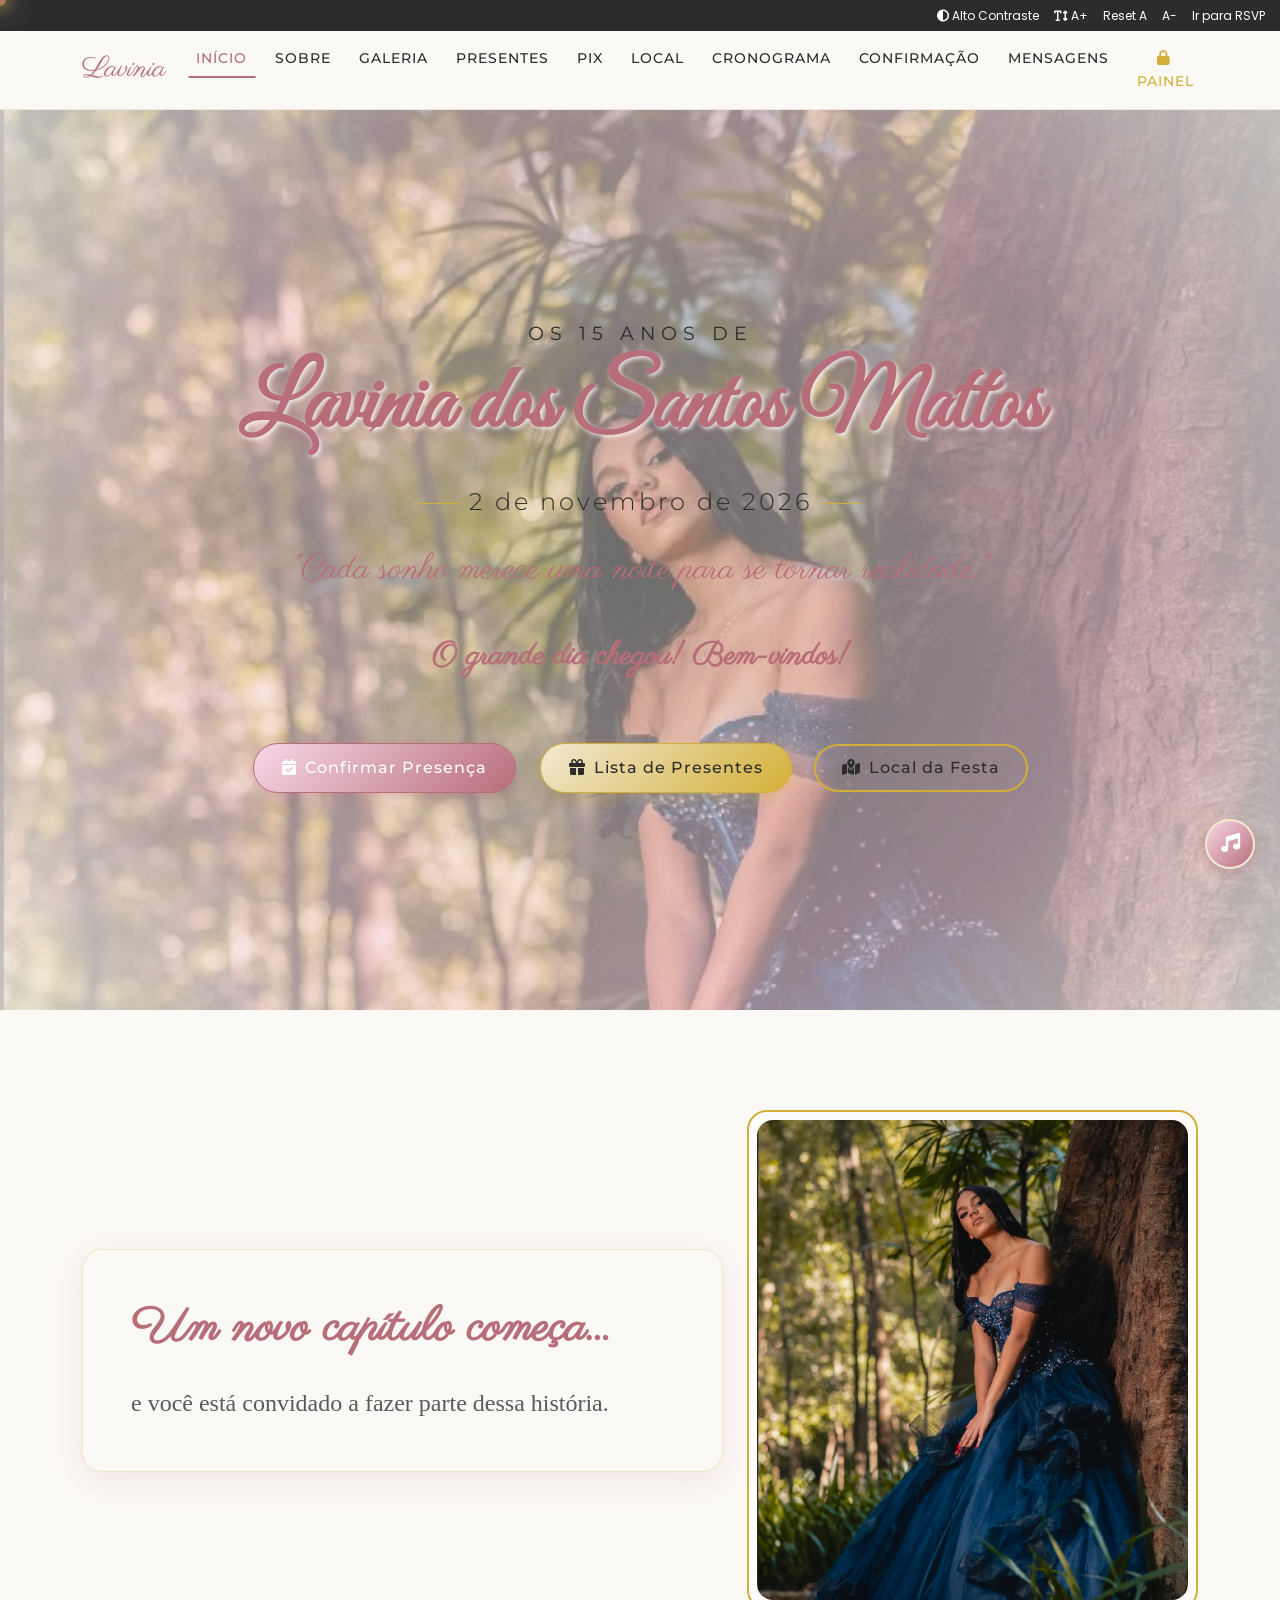
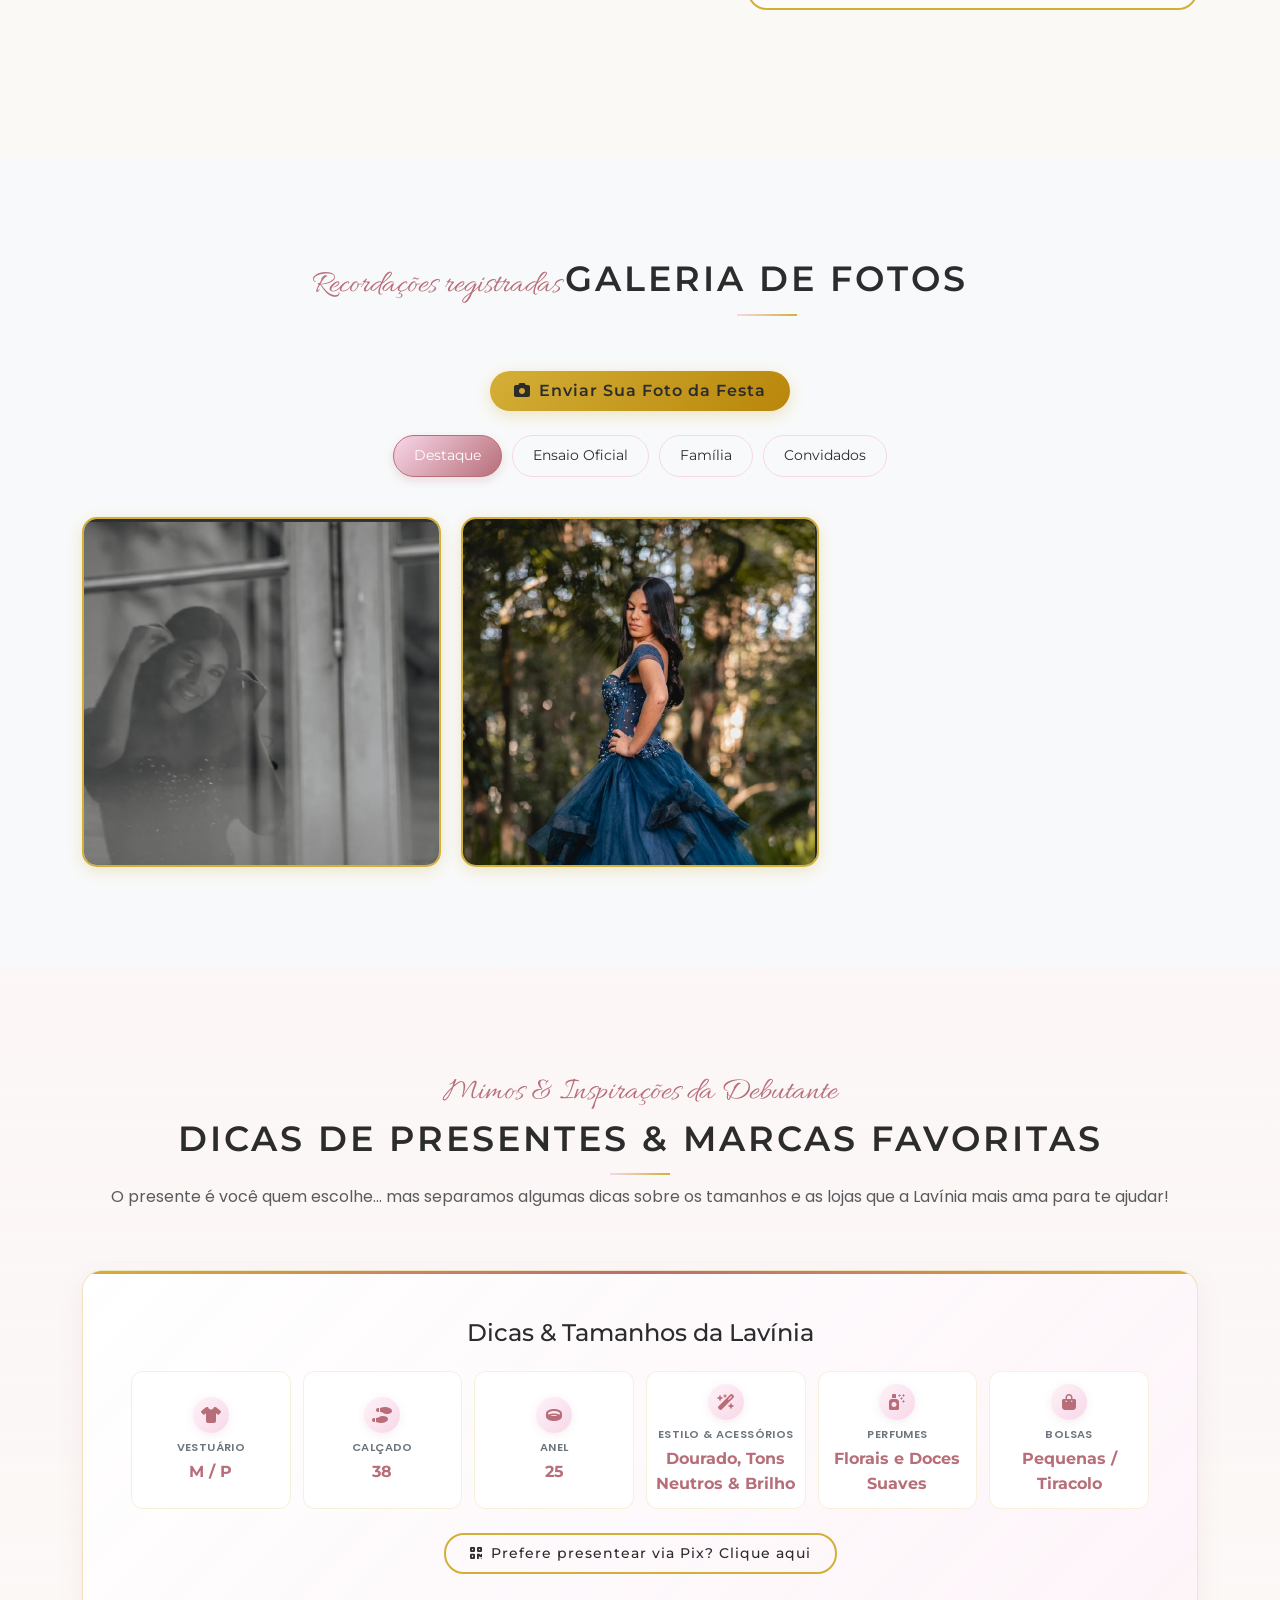
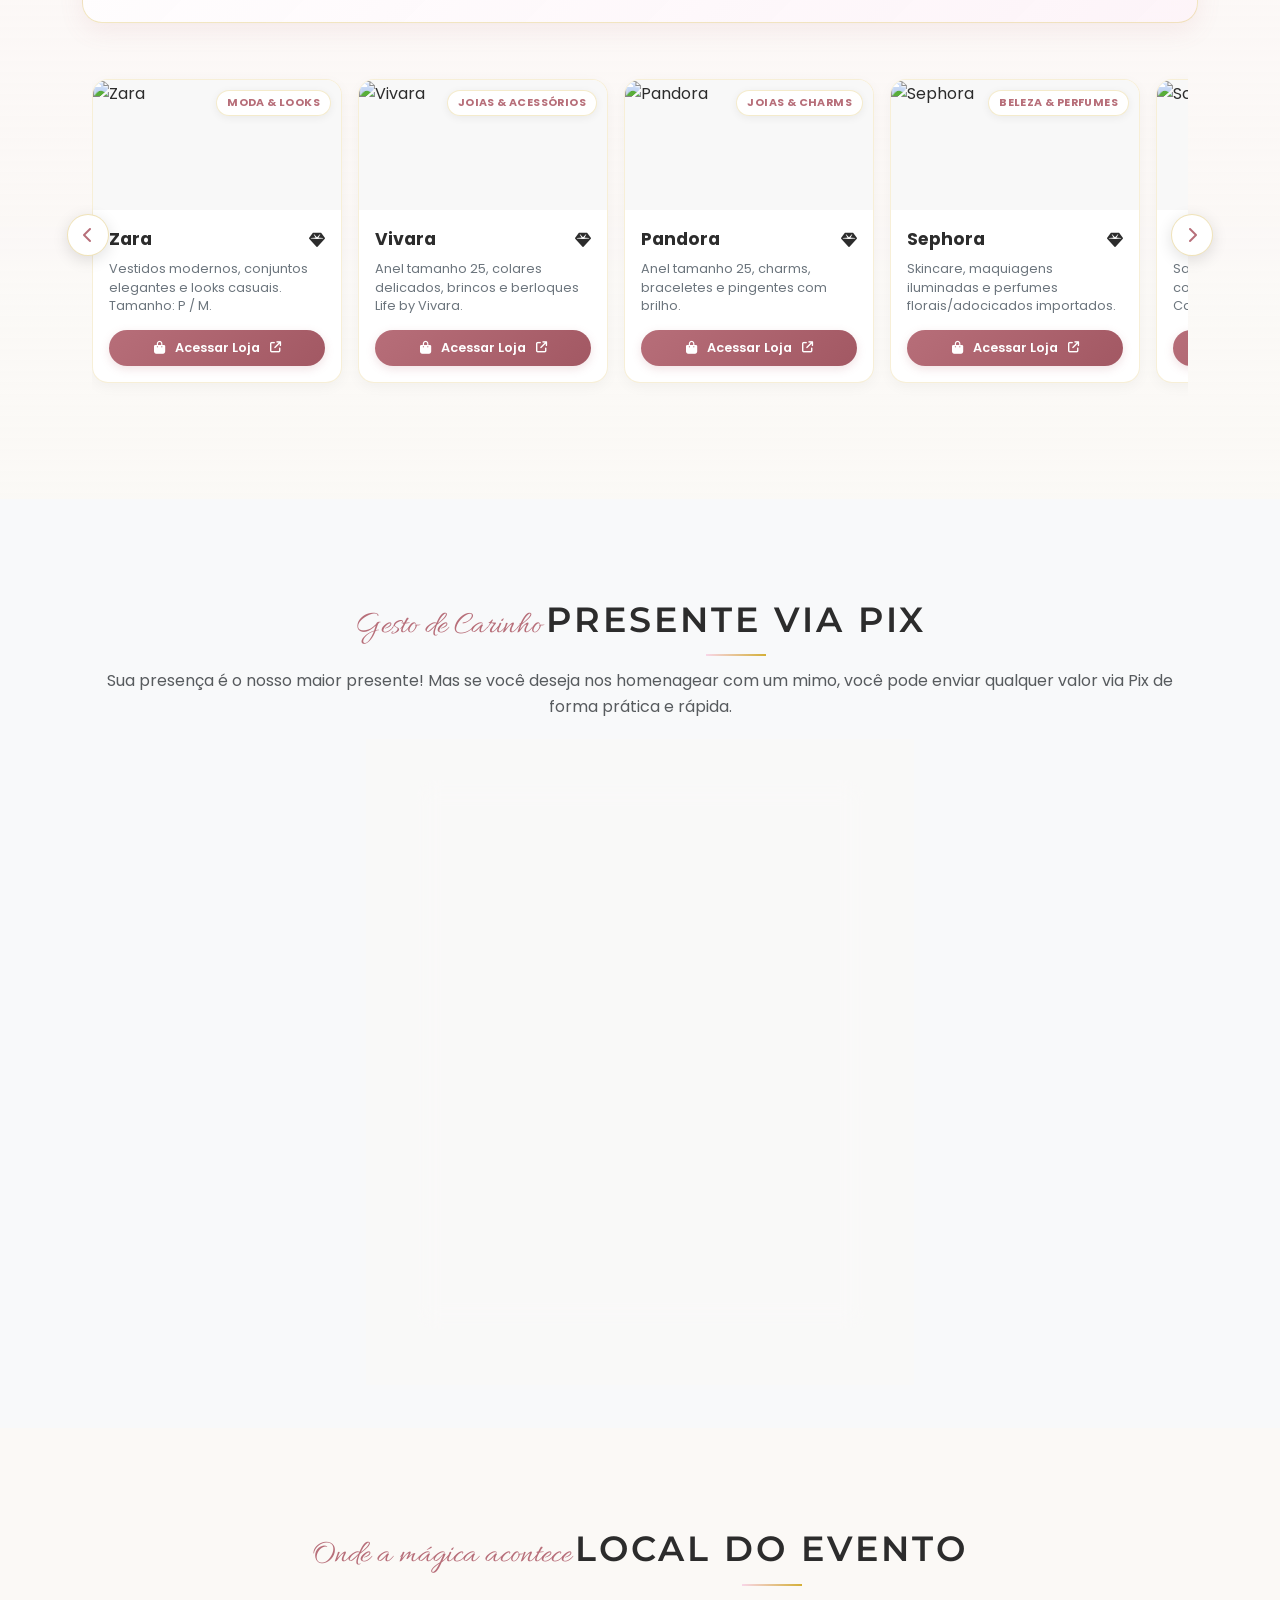
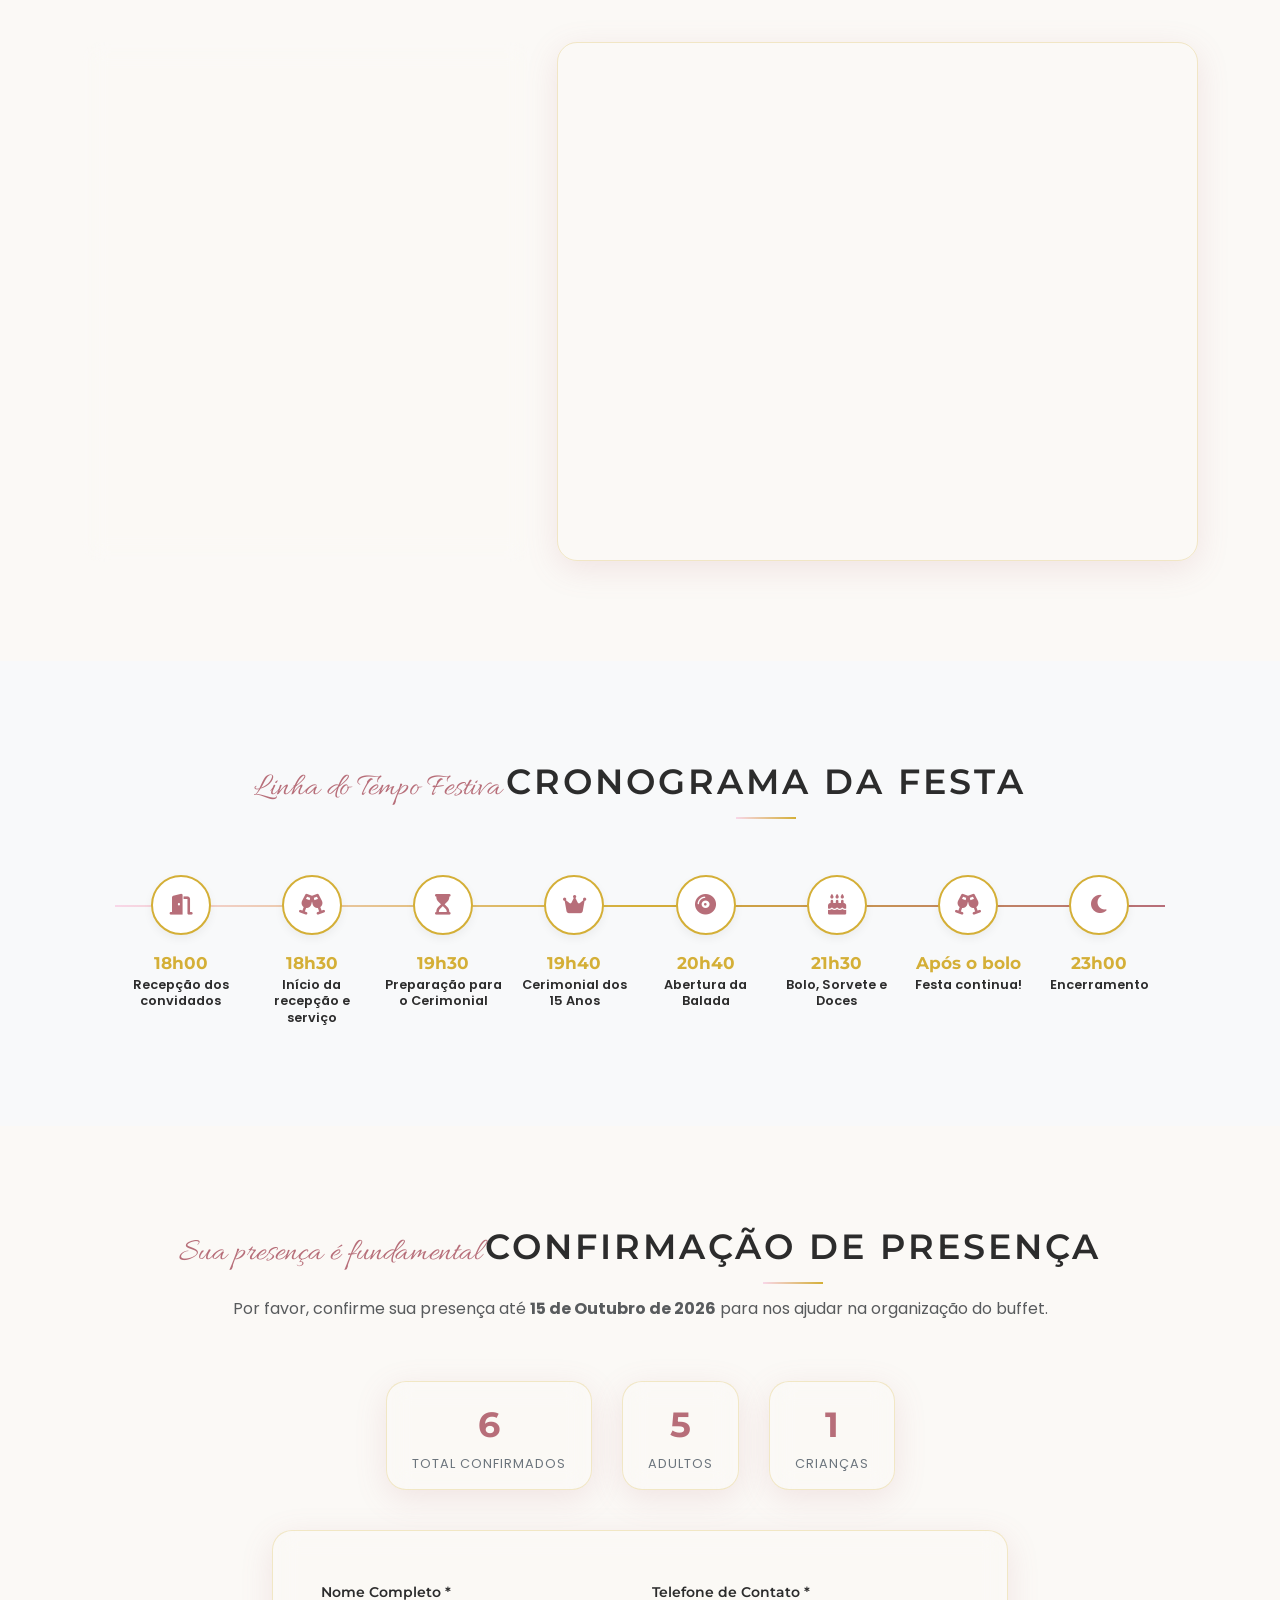
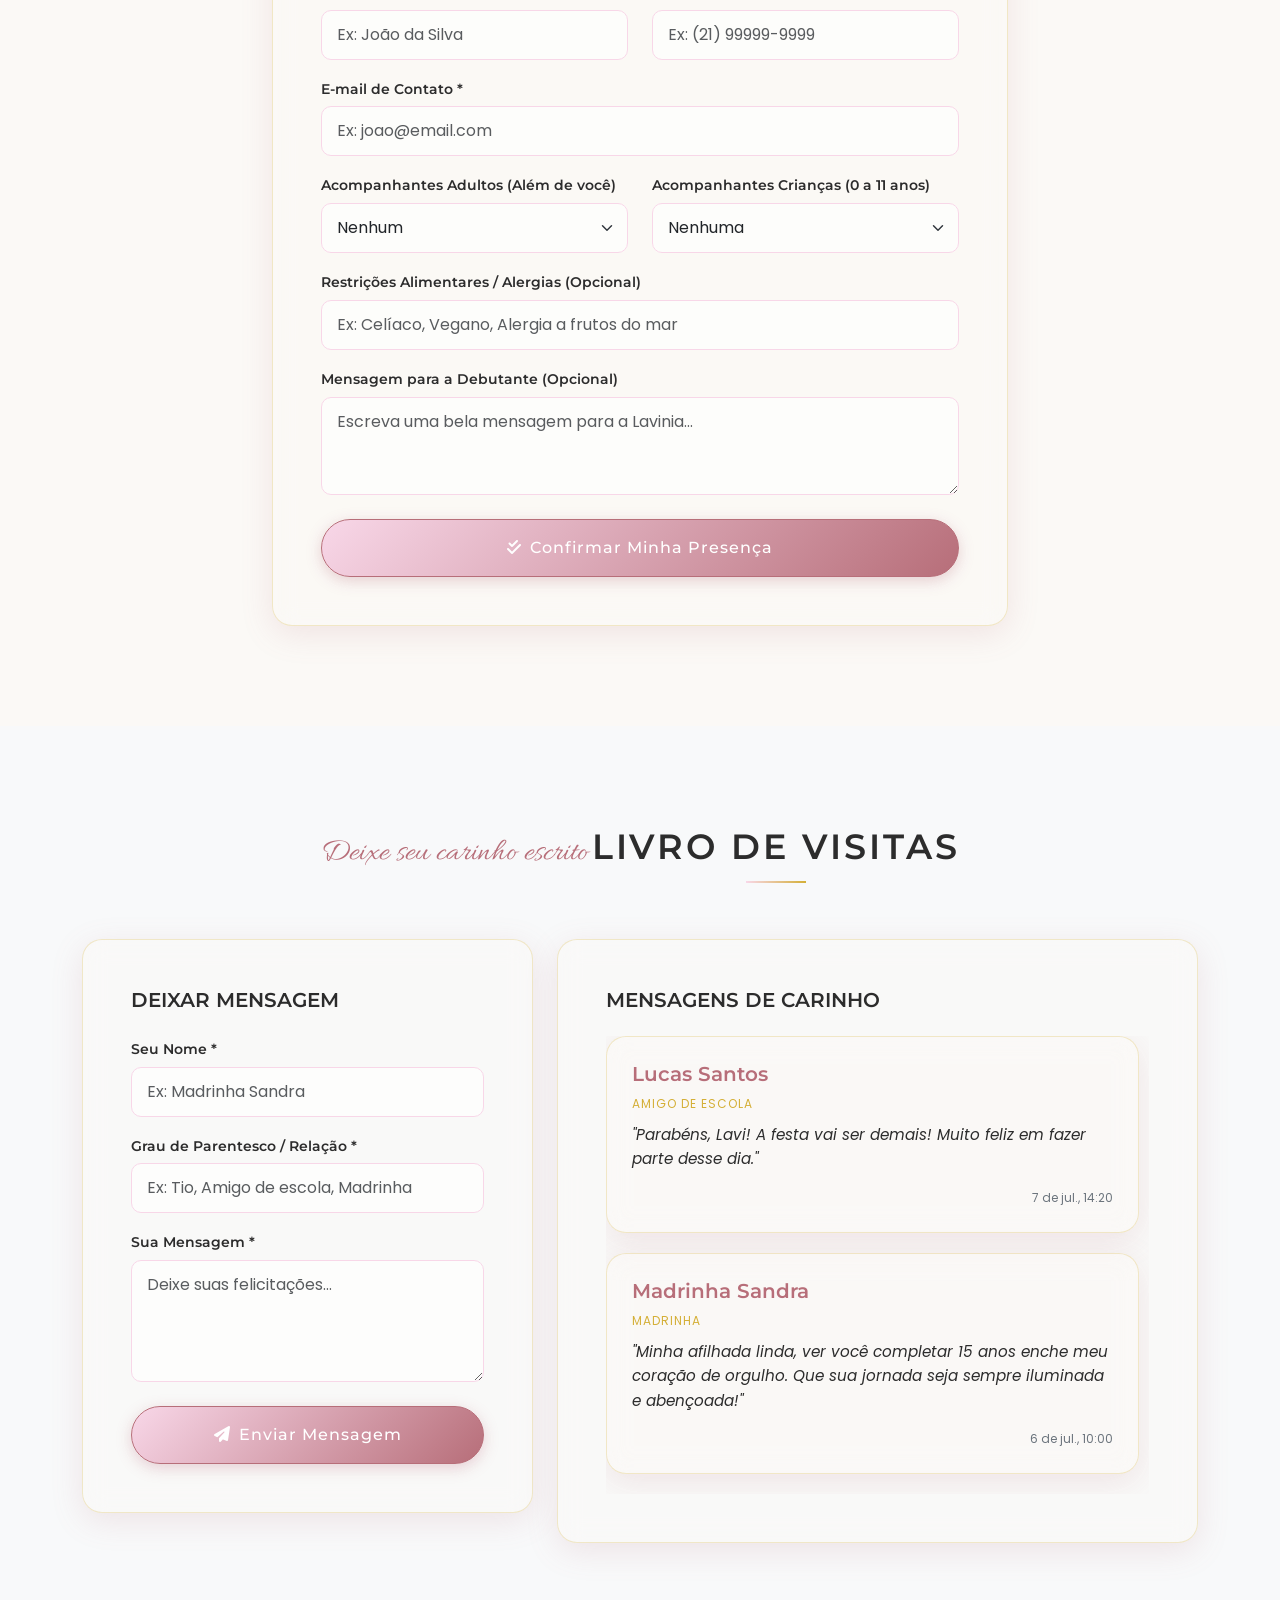
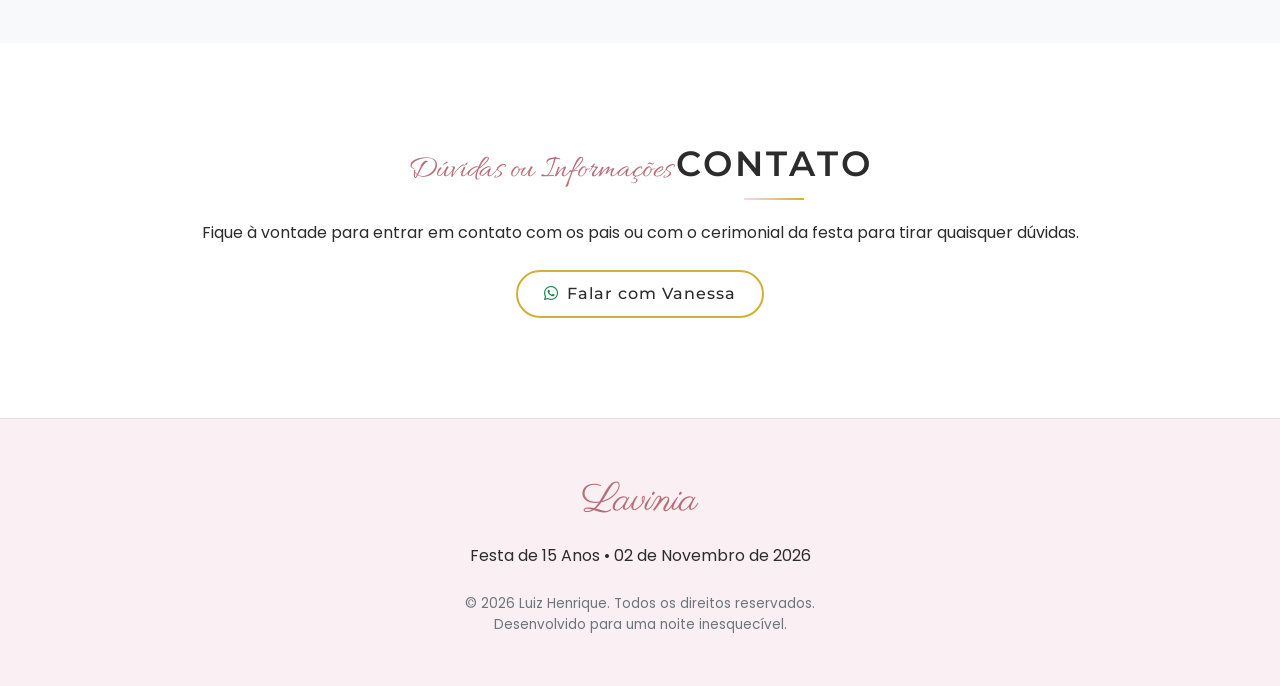
==== commit d5e31441: "refact: transform gift guide brand cards into a sleek, compact horizontal carousel with smooth navig" ====
--- a/index.html
+++ b/index.html
@@ -297,9 +297,19 @@
         </div>
       </div>
 
-      <!-- Grid de Lojas & Marcas Favoritas -->
-      <div class="brands-grid" id="brands-grid-container" data-aos="fade-up" data-aos-delay="200">
-        <!-- Renderizado dinamicamente via JS -->
+      <!-- Carrossel de Lojas & Marcas Favoritas -->
+      <div class="brands-carousel-wrapper position-relative" data-aos="fade-up" data-aos-delay="150">
+        <button class="brands-carousel-nav prev-btn" onclick="scrollBrandsCarousel(-1)" aria-label="Marca anterior">
+          <i class="fa-solid fa-chevron-left"></i>
+        </button>
+        
+        <div class="brands-carousel-track" id="brands-carousel-container">
+          <!-- Renderizado dinamicamente via JS -->
+        </div>
+
+        <button class="brands-carousel-nav next-btn" onclick="scrollBrandsCarousel(1)" aria-label="Próxima marca">
+          <i class="fa-solid fa-chevron-right"></i>
+        </button>
       </div>
     </div>
   </section>
--- a/assets/css/styles.css
+++ b/assets/css/styles.css
@@ -1797,13 +1797,13 @@
 }
 
 /* ==========================================================================
-   GUIA DE PRESENTES & MARCAS FAVORITAS
+   GUIA DE PRESENTES & MARCAS FAVORITAS (SLIM & CARROSSEL)
    ========================================================================== */
 .gift-guide-banner {
   background: linear-gradient(135deg, rgba(255, 255, 255, 0.95) 0%, rgba(253, 243, 248, 0.9) 100%);
-  border: 1px solid rgba(212, 175, 55, 0.35);
-  border-radius: 24px;
-  box-shadow: 0 12px 35px rgba(183, 110, 121, 0.12);
+  border: 1px solid rgba(212, 175, 55, 0.3);
+  border-radius: 20px;
+  box-shadow: 0 8px 25px rgba(183, 110, 121, 0.1);
   backdrop-filter: blur(10px);
   position: relative;
   overflow: hidden;
@@ -1815,24 +1815,23 @@
   top: 0;
   left: 0;
   width: 100%;
-  height: 4px;
+  height: 3px;
   background: linear-gradient(90deg, var(--color-gold), var(--color-rose-gold), var(--color-gold));
 }
 
 .size-chips-grid {
   display: grid;
-  grid-template-columns: repeat(auto-fit, minmax(170px, 1fr));
-  gap: 16px;
+  grid-template-columns: repeat(auto-fit, minmax(135px, 1fr));
+  gap: 12px;
 }
 
 .size-chip-card {
   background: white;
-  border: 1px solid rgba(212, 175, 55, 0.2);
-  border-radius: 16px;
-  padding: 16px 12px;
+  border: 1px solid rgba(212, 175, 55, 0.18);
+  border-radius: 12px;
+  padding: 12px 8px;
   text-align: center;
-  transition: transform 0.3s ease, box-shadow 0.3s ease, border-color 0.3s ease;
-  position: relative;
+  transition: transform 0.25s ease, box-shadow 0.25s ease;
   display: flex;
   flex-direction: column;
   align-items: center;
@@ -1840,67 +1839,137 @@
 }
 
 .size-chip-card:hover {
-  transform: translateY(-4px);
-  box-shadow: 0 8px 24px rgba(183, 110, 121, 0.15);
+  transform: translateY(-3px);
+  box-shadow: 0 6px 16px rgba(183, 110, 121, 0.12);
   border-color: var(--color-gold);
 }
 
 .size-chip-icon {
-  width: 44px;
-  height: 44px;
+  width: 36px;
+  height: 36px;
   border-radius: 50%;
   background: linear-gradient(135deg, var(--color-primary-light), var(--color-primary));
   color: var(--color-rose-gold);
   display: flex;
   align-items: center;
   justify-content: center;
-  font-size: 1.2rem;
-  margin-bottom: 10px;
-  box-shadow: 0 4px 12px rgba(183, 110, 121, 0.15);
+  font-size: 1rem;
+  margin-bottom: 6px;
+  box-shadow: 0 2px 8px rgba(183, 110, 121, 0.12);
 }
 
 .size-chip-label {
-  font-size: 0.75rem;
+  font-size: 0.7rem;
   text-transform: uppercase;
-  letter-spacing: 0.5px;
+  letter-spacing: 0.4px;
   color: var(--color-text-light);
   font-weight: 600;
-  margin-bottom: 4px;
+  margin-bottom: 2px;
 }
 
 .size-chip-val {
-  font-size: 1.1rem;
+  font-size: 0.98rem;
   font-weight: 700;
   color: var(--color-rose-gold);
   font-family: var(--font-heading);
 }
 
-.brands-grid {
-  display: grid;
-  grid-template-columns: repeat(auto-fill, minmax(280px, 1fr));
-  gap: 24px;
+/* CARROSSEL DE MARCAS */
+.brands-carousel-wrapper {
+  position: relative;
+  padding: 0 10px;
+}
+
+.brands-carousel-track {
+  display: flex;
+  gap: 16px;
+  overflow-x: auto;
+  scroll-behavior: smooth;
+  scroll-snap-type: x mandatory;
+  padding: 8px 4px 16px 4px;
+  -webkit-overflow-scrolling: touch;
+  scrollbar-width: thin;
+  scrollbar-color: var(--color-rose-gold) transparent;
+}
+
+.brands-carousel-track::-webkit-scrollbar {
+  height: 6px;
+}
+
+.brands-carousel-track::-webkit-scrollbar-track {
+  background: rgba(0,0,0,0.03);
+  border-radius: 10px;
+}
+
+.brands-carousel-track::-webkit-scrollbar-thumb {
+  background: linear-gradient(90deg, var(--color-primary), var(--color-rose-gold));
+  border-radius: 10px;
+}
+
+.brands-carousel-nav {
+  position: absolute;
+  top: 50%;
+  transform: translateY(-50%);
+  width: 42px;
+  height: 42px;
+  border-radius: 50%;
+  background: white;
+  border: 1px solid rgba(212, 175, 55, 0.35);
+  color: var(--color-rose-gold);
+  display: flex;
+  align-items: center;
+  justify-content: center;
+  font-size: 1rem;
+  cursor: pointer;
+  z-index: 10;
+  box-shadow: 0 4px 16px rgba(0,0,0,0.12);
+  transition: all 0.3s ease;
+}
+
+.brands-carousel-nav:hover {
+  background: var(--color-gold);
+  color: white;
+  transform: translateY(-50%) scale(1.1);
+  box-shadow: 0 6px 20px rgba(212, 175, 55, 0.4);
+}
+
+.brands-carousel-nav.prev-btn {
+  left: -15px;
+}
+
+.brands-carousel-nav.next-btn {
+  right: -15px;
+}
+
+@media (max-width: 768px) {
+  .brands-carousel-nav {
+    display: none; /* No mobile o scroll é por toque */
+  }
 }
 
 .brand-card {
+  flex: 0 0 250px;
+  width: 250px;
+  min-width: 250px;
+  scroll-snap-align: start;
   background: white;
-  border-radius: 20px;
+  border-radius: 16px;
   border: 1px solid rgba(212, 175, 55, 0.2);
   overflow: hidden;
   display: flex;
   flex-direction: column;
-  transition: transform 0.4s cubic-bezier(0.25, 0.8, 0.25, 1), box-shadow 0.4s ease, border-color 0.3s ease;
-  box-shadow: 0 6px 20px rgba(0, 0, 0, 0.04);
-  height: 100%;
+  transition: transform 0.35s ease, box-shadow 0.35s ease, border-color 0.3s ease;
+  box-shadow: 0 4px 14px rgba(0, 0, 0, 0.04);
 }
 
 .brand-card:hover {
-  transform: translateY(-6px);
-  box-shadow: 0 16px 36px rgba(183, 110, 121, 0.18);
+  transform: translateY(-5px);
+  box-shadow: 0 12px 28px rgba(183, 110, 121, 0.16);
   border-color: var(--color-gold);
 }
 
 .brand-card-img-wrap {
-  height: 170px;
+  height: 130px;
   width: 100%;
   position: relative;
   overflow: hidden;
@@ -1911,77 +1980,81 @@
   width: 100%;
   height: 100%;
   object-fit: cover;
-  transition: transform 0.6s ease;
+  transition: transform 0.5s ease;
 }
 
 .brand-card:hover .brand-card-img-wrap img {
-  transform: scale(1.08);
+  transform: scale(1.06);
 }
 
 .brand-card-category-badge {
   position: absolute;
-  top: 14px;
-  right: 14px;
-  background: rgba(255, 255, 255, 0.92);
-  color: var(--color-rose-gold);
-  font-size: 0.72rem;
+  top: 10px;
+  right: 10px;
+  background: rgba(255, 255, 255, 0.94);
+  color: var(--color-rose-gold);
+  font-size: 0.68rem;
   font-weight: 700;
   text-transform: uppercase;
-  letter-spacing: 0.5px;
-  padding: 4px 12px;
-  border-radius: 30px;
+  letter-spacing: 0.4px;
+  padding: 3px 10px;
+  border-radius: 20px;
   backdrop-filter: blur(4px);
-  box-shadow: 0 2px 10px rgba(0, 0, 0, 0.08);
-  border: 1px solid rgba(212, 175, 55, 0.3);
+  box-shadow: 0 2px 8px rgba(0, 0, 0, 0.06);
+  border: 1px solid rgba(212, 175, 55, 0.25);
 }
 
 .brand-card-body {
-  padding: 22px;
+  padding: 16px;
   display: flex;
   flex-direction: column;
   flex-grow: 1;
 }
 
 .brand-card-title {
-  font-size: 1.25rem;
+  font-size: 1.08rem;
   font-weight: 700;
   color: var(--color-text-dark);
-  margin-bottom: 8px;
+  margin-bottom: 6px;
   display: flex;
   align-items: center;
   justify-content: space-between;
 }
 
 .brand-card-tips {
-  font-size: 0.88rem;
+  font-size: 0.8rem;
   color: var(--color-text-light);
-  line-height: 1.5;
-  margin-bottom: 18px;
+  line-height: 1.45;
+  margin-bottom: 14px;
   flex-grow: 1;
+  display: -webkit-box;
+  -webkit-line-clamp: 3;
+  -webkit-box-orient: vertical;
+  overflow: hidden;
 }
 
 .brand-card-btn {
   background: linear-gradient(135deg, var(--color-rose-gold) 0%, #a25863 100%);
   color: white !important;
-  border-radius: 30px;
+  border-radius: 25px;
   font-weight: 600;
-  font-size: 0.88rem;
-  padding: 10px 18px;
+  font-size: 0.8rem;
+  padding: 8px 14px;
   border: none;
   display: inline-flex;
   align-items: center;
   justify-content: center;
-  gap: 8px;
+  gap: 6px;
   transition: all 0.3s ease;
   text-decoration: none;
-  box-shadow: 0 4px 14px rgba(183, 110, 121, 0.25);
+  box-shadow: 0 3px 10px rgba(183, 110, 121, 0.2);
 }
 
 .brand-card-btn:hover {
   background: linear-gradient(135deg, var(--color-gold) 0%, #b8860b 100%);
   color: white !important;
   transform: translateY(-2px);
-  box-shadow: 0 6px 18px rgba(212, 175, 55, 0.35);
-}
-
-
+  box-shadow: 0 5px 14px rgba(212, 175, 55, 0.3);
+}
+
+
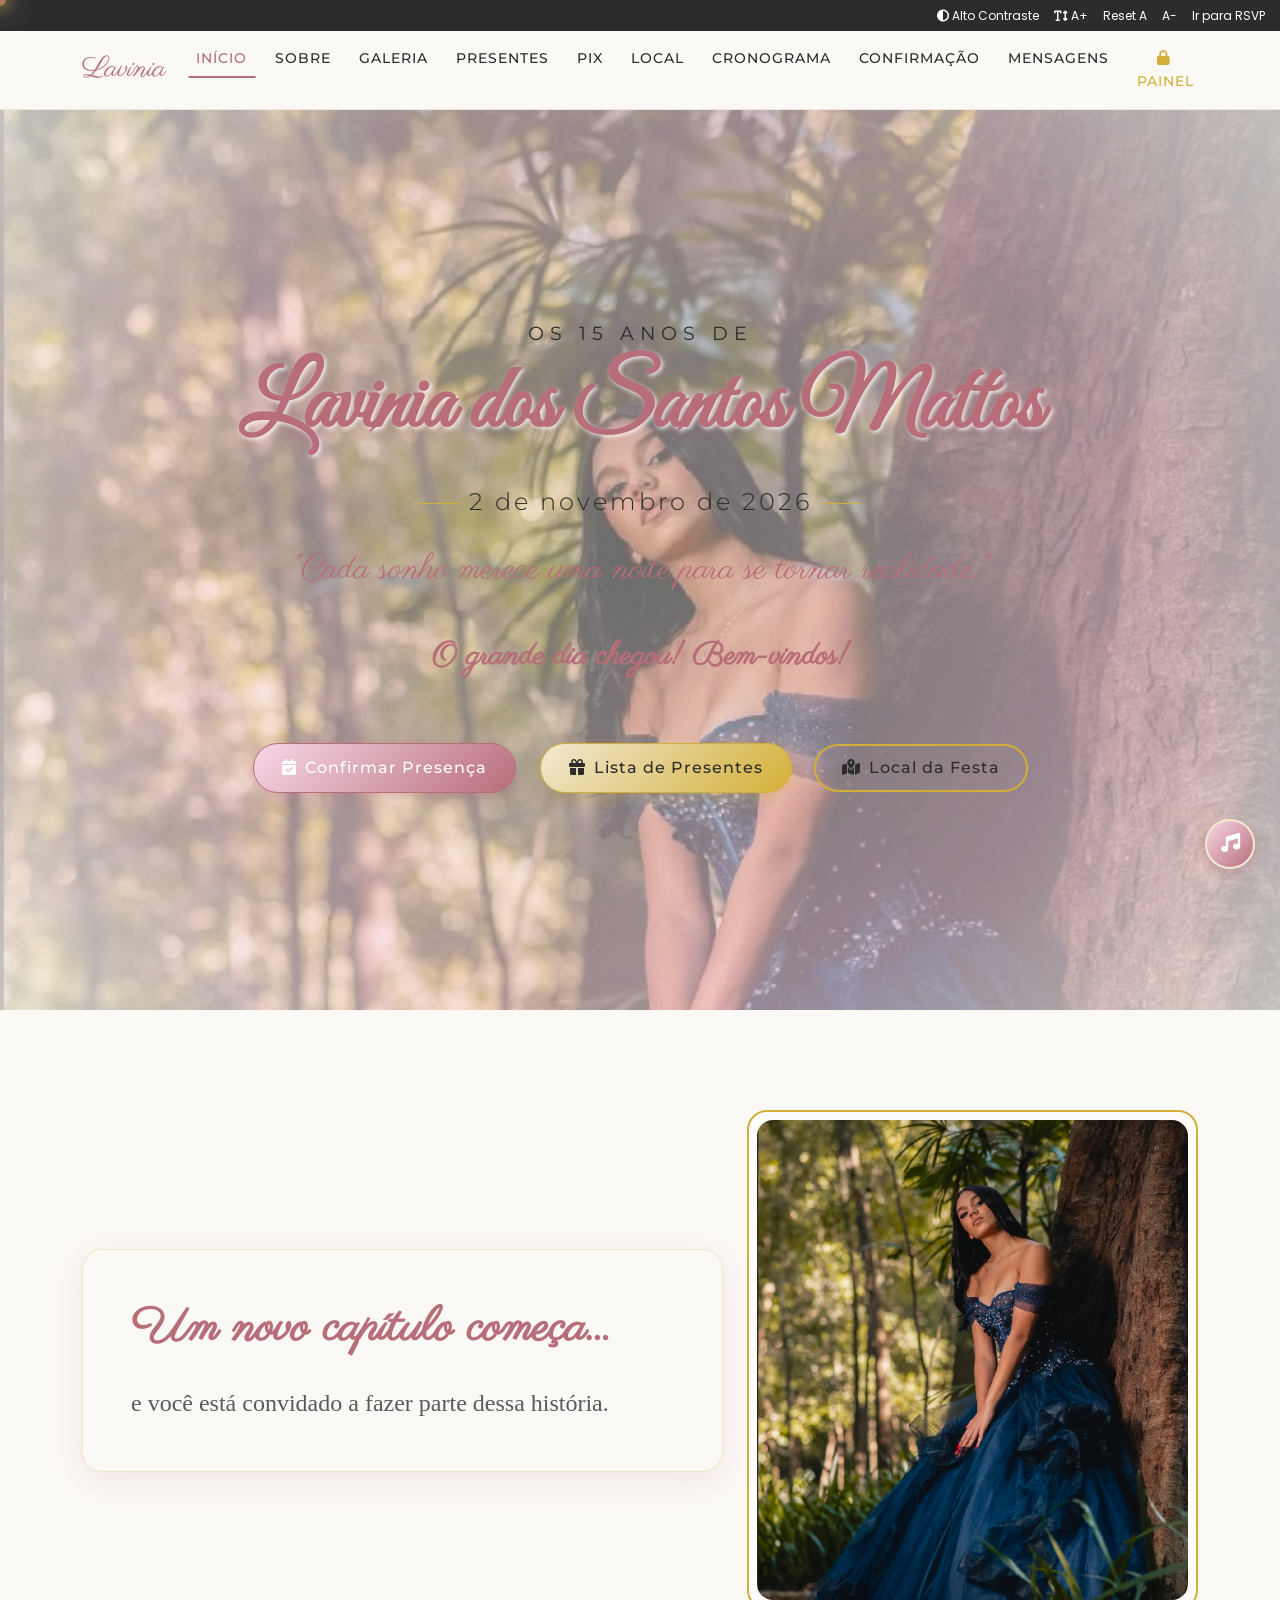
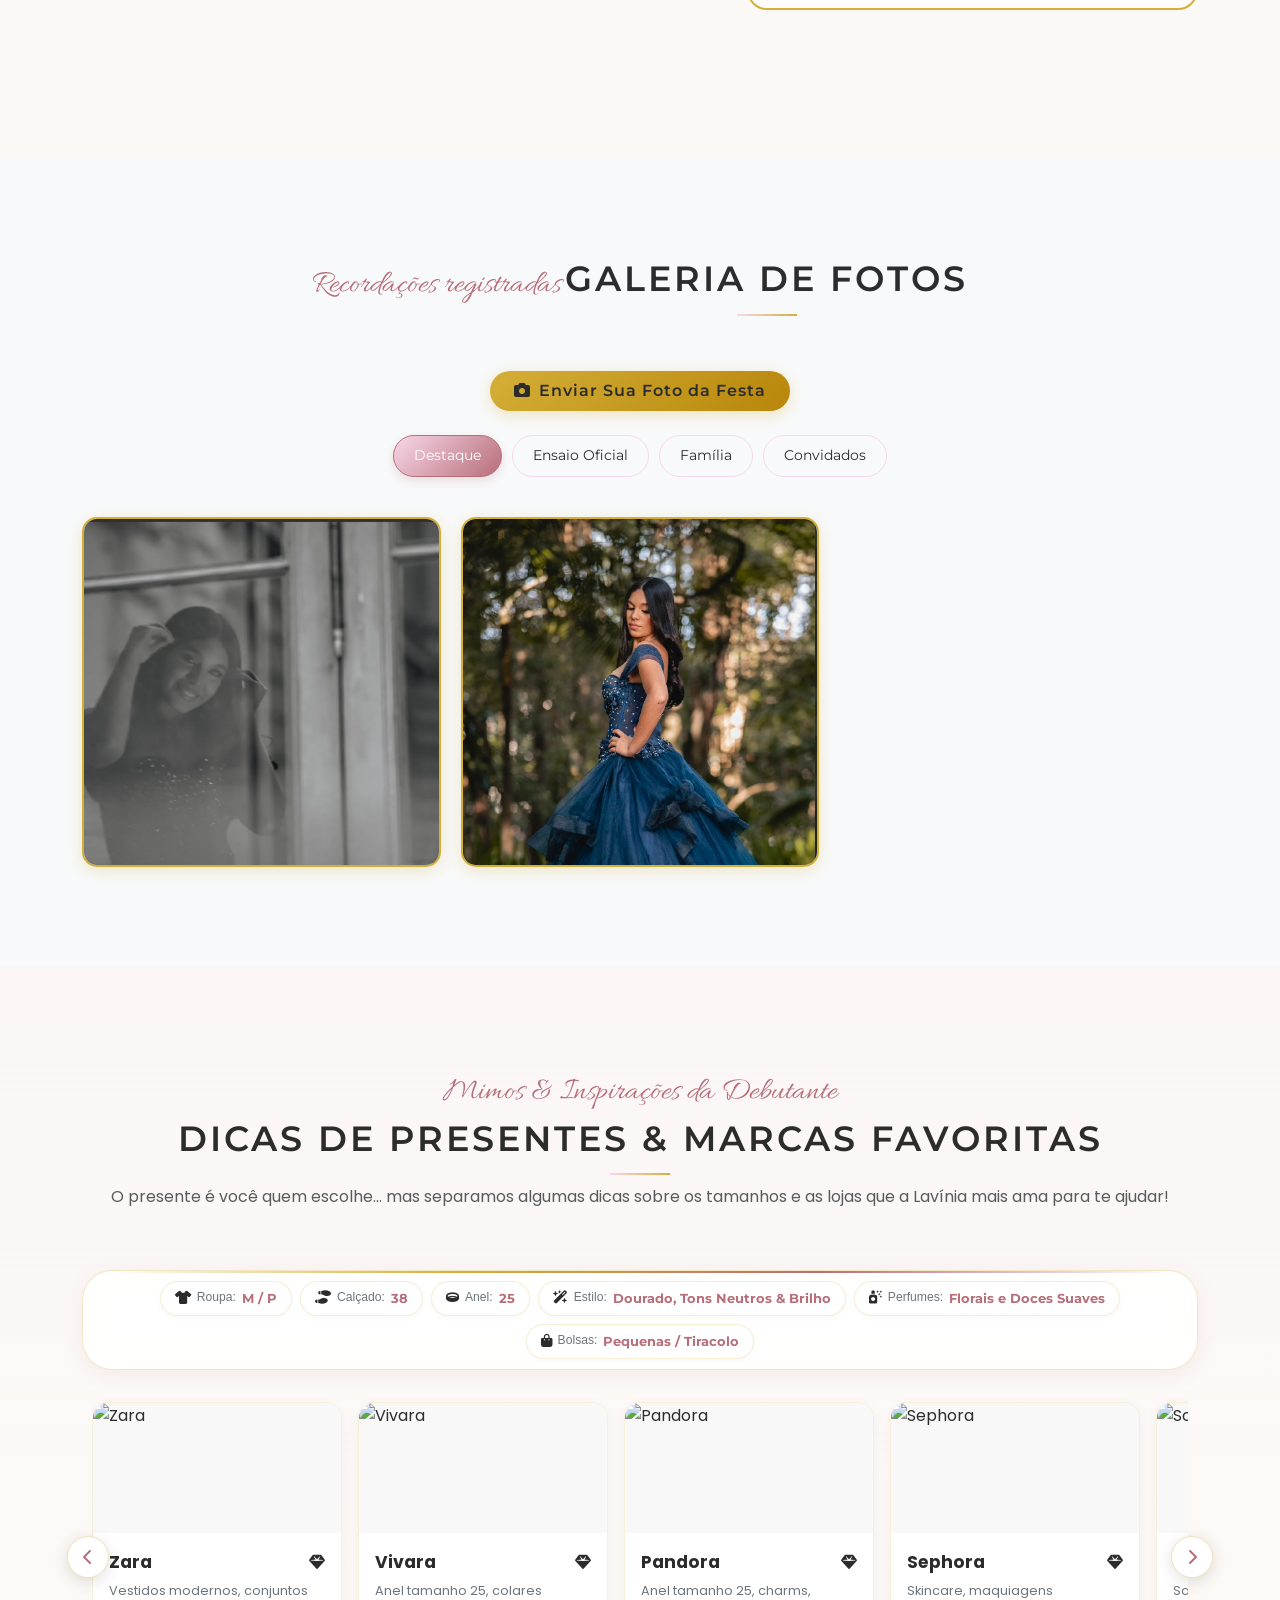
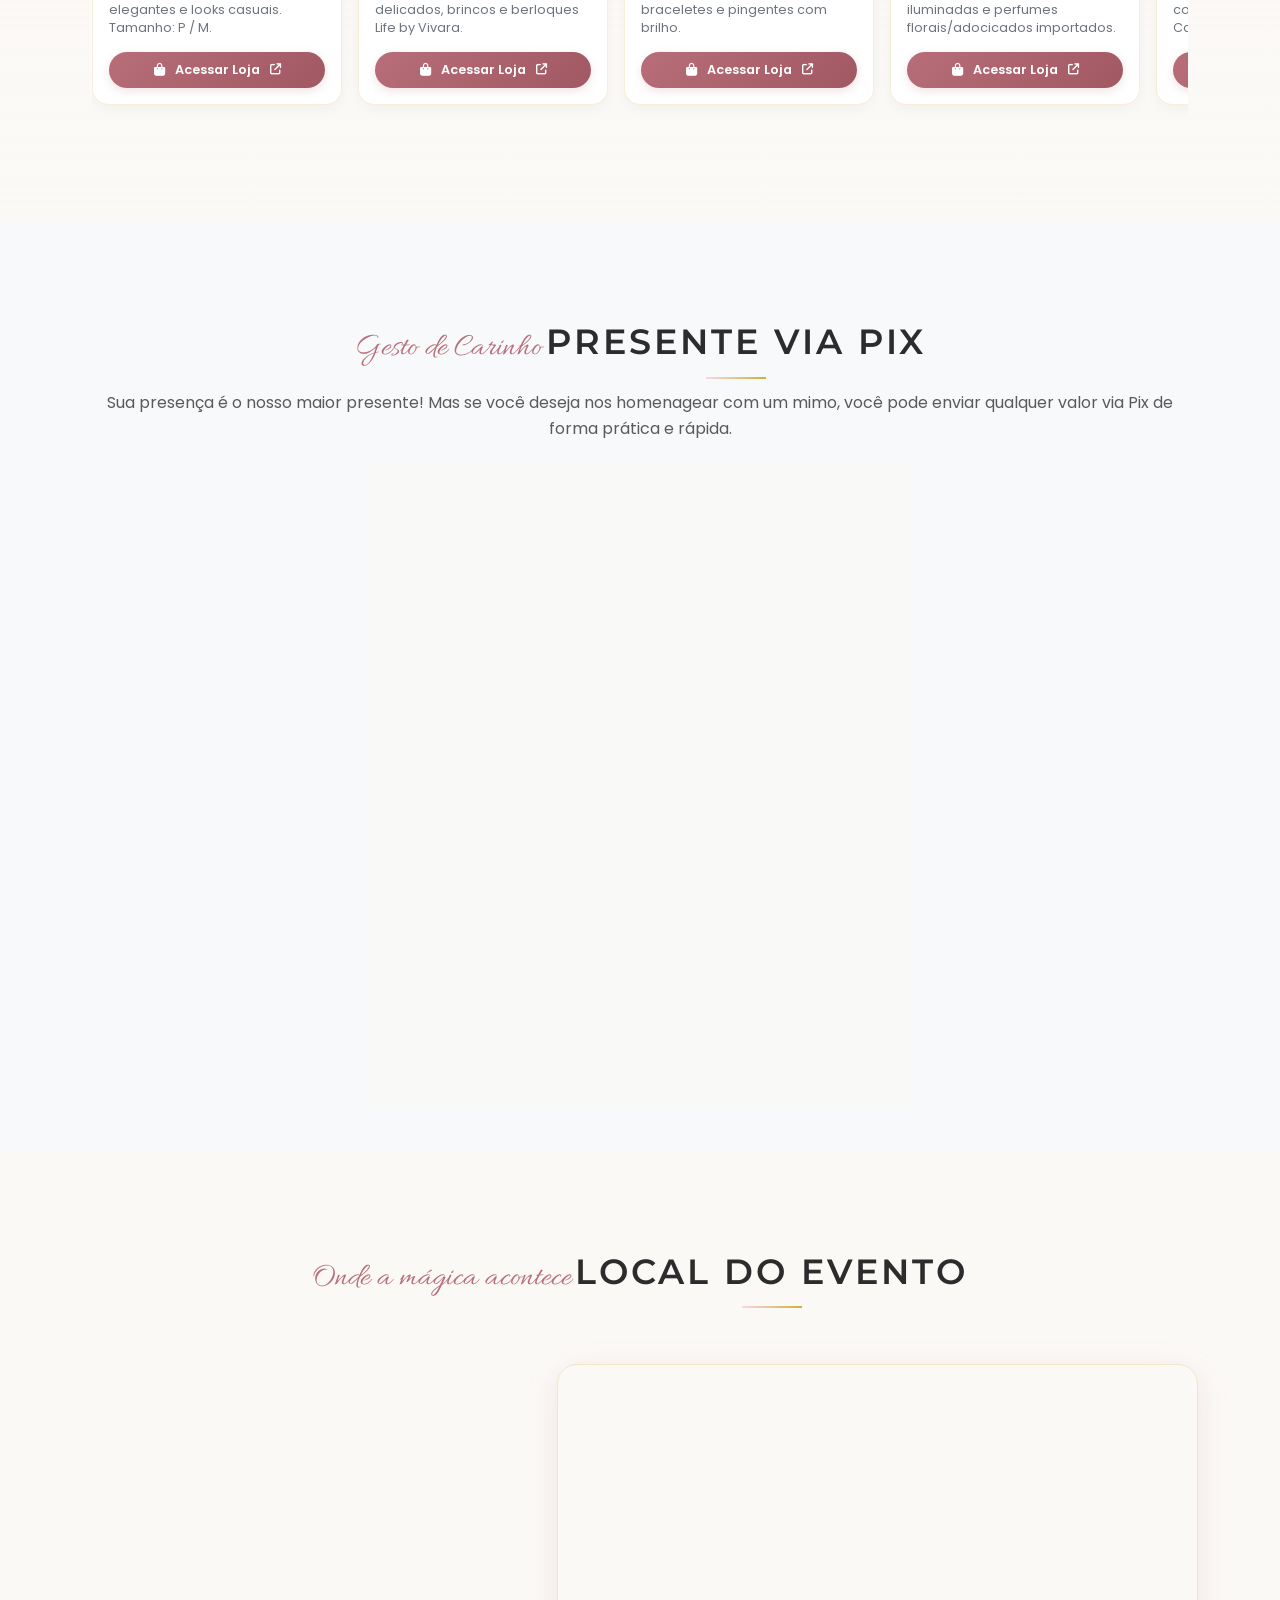
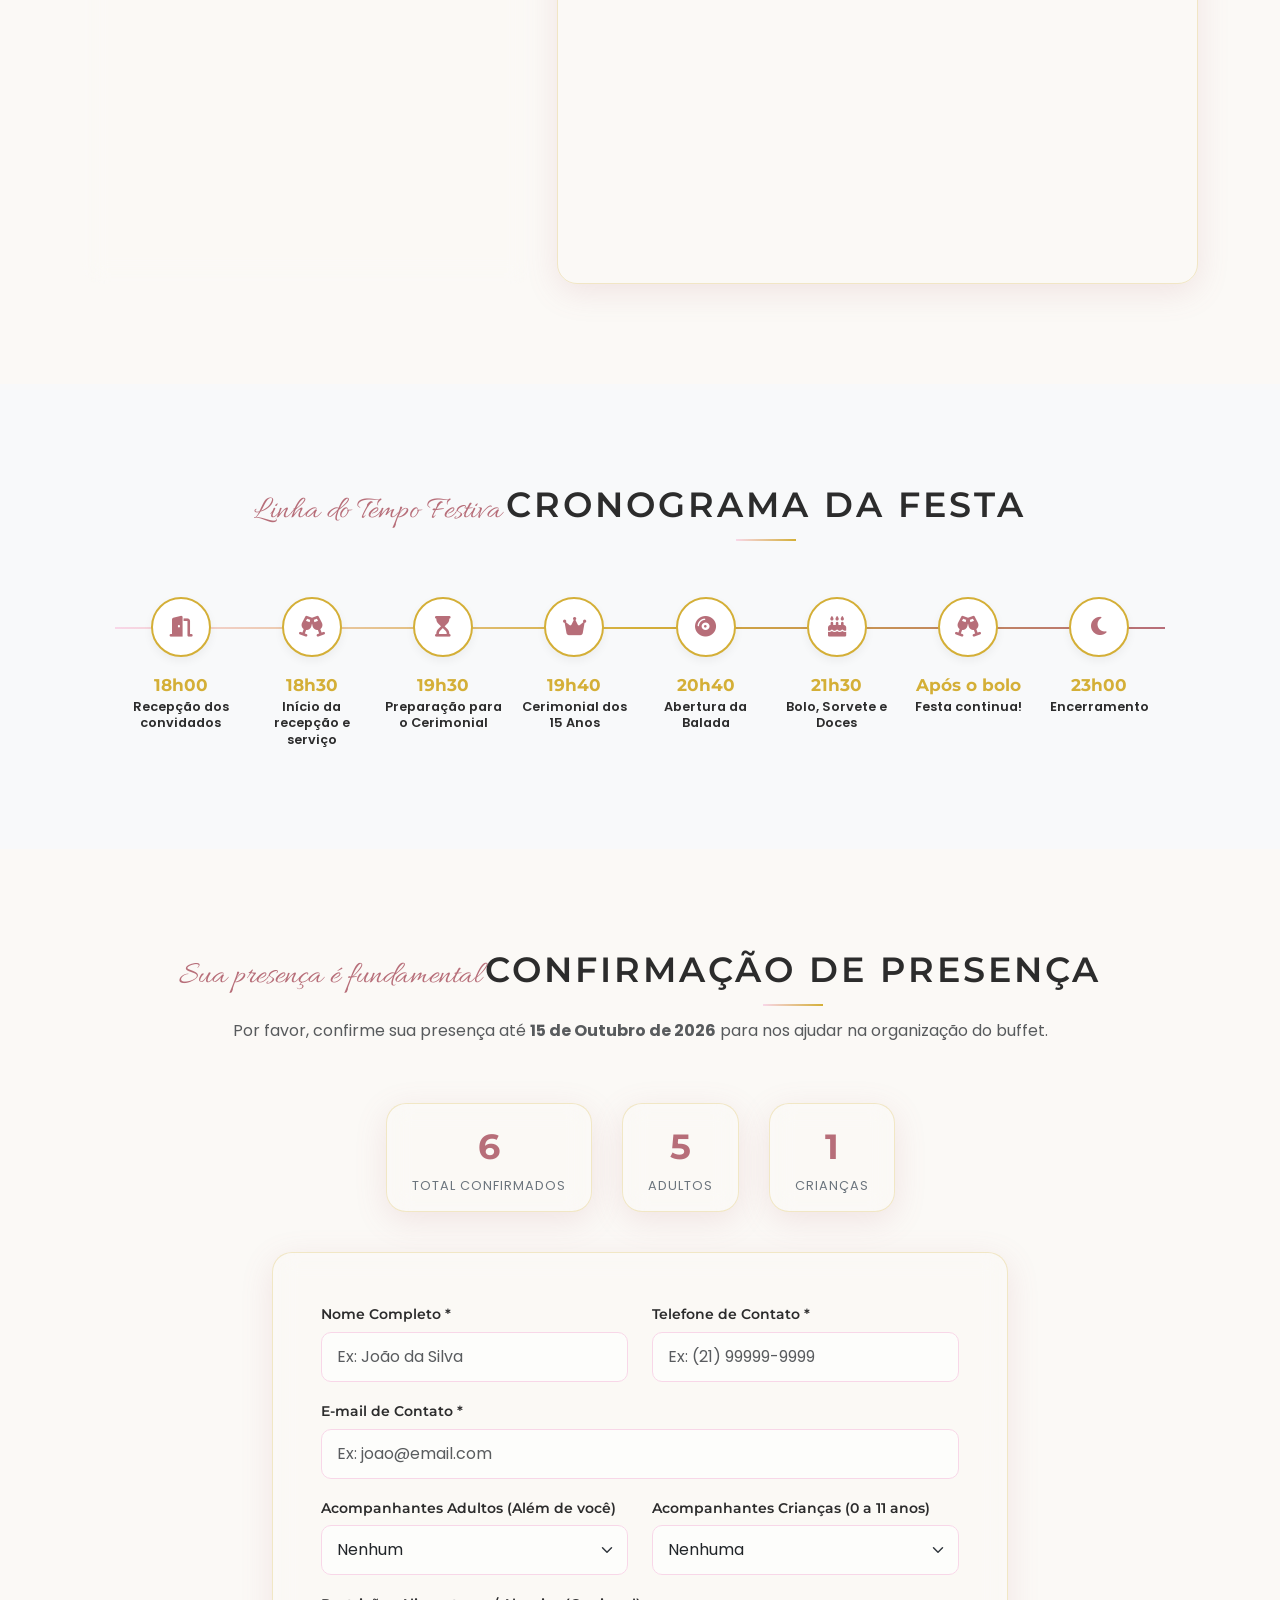
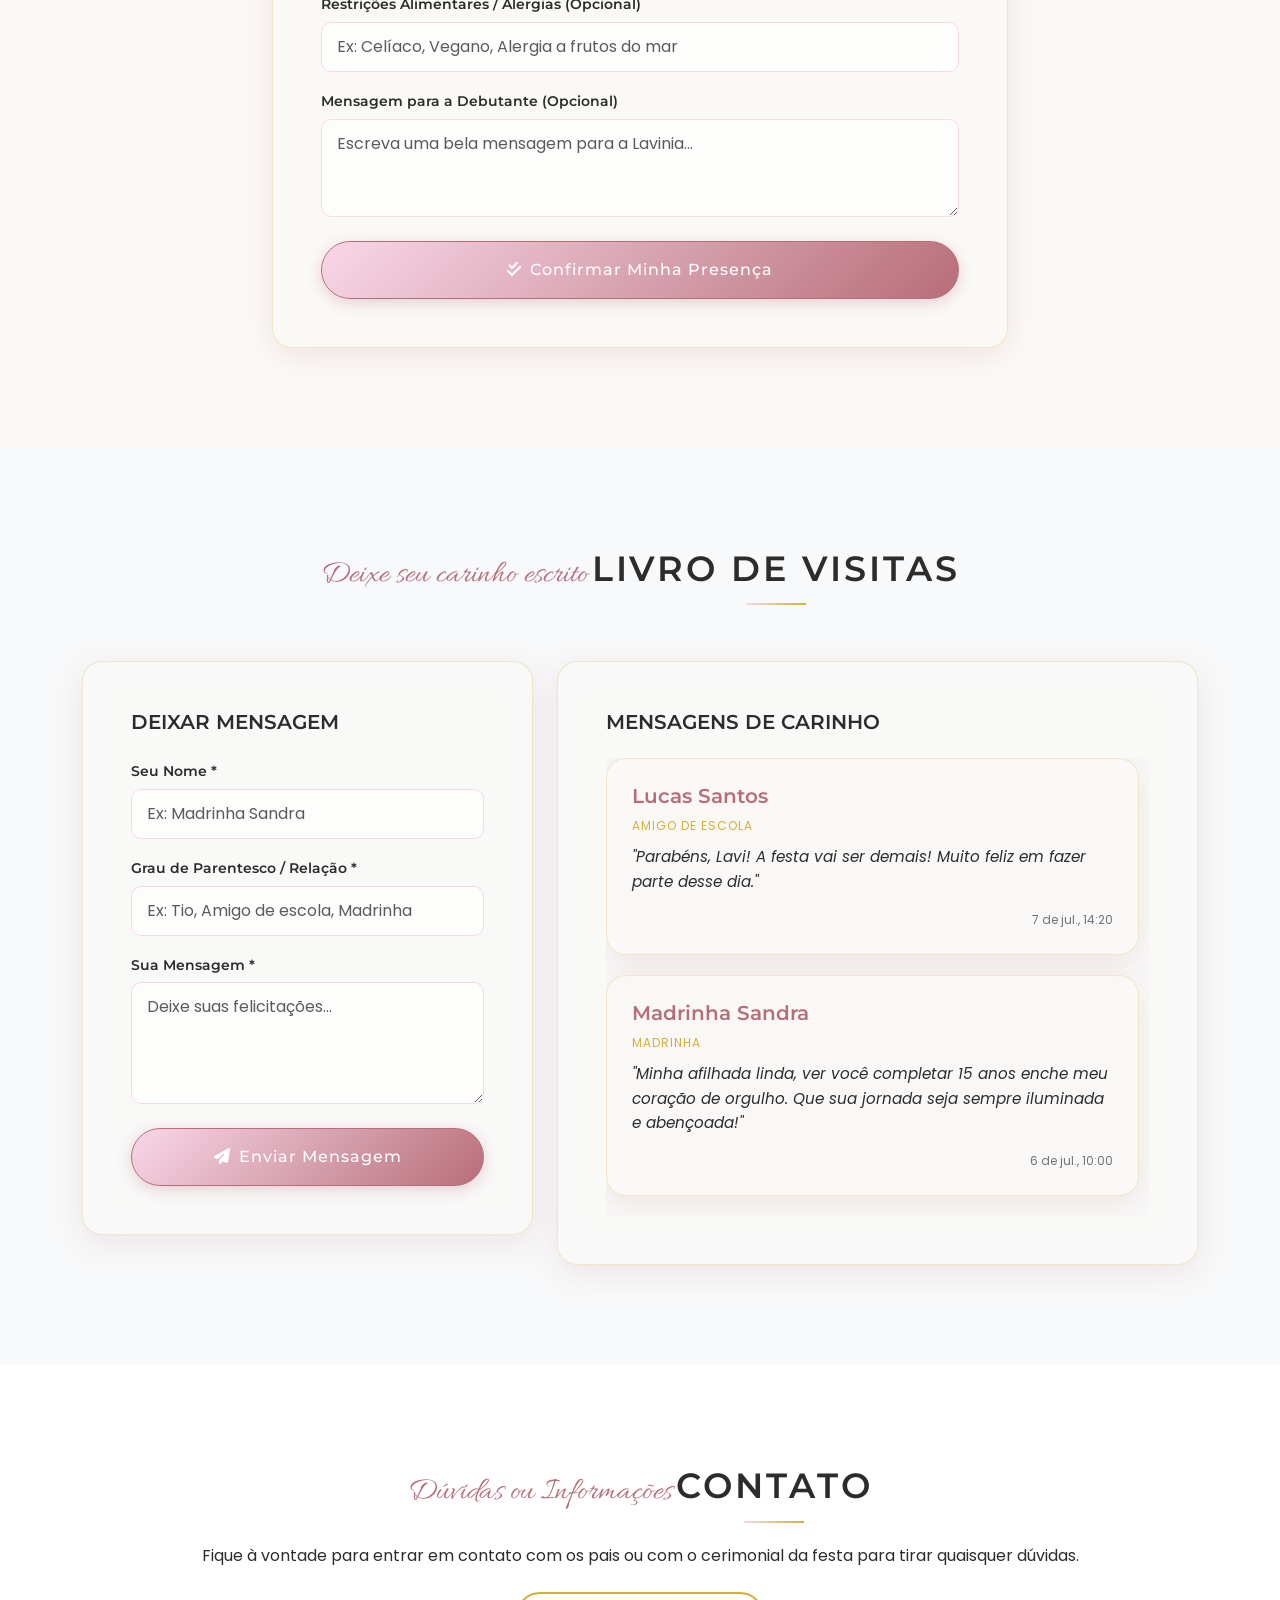
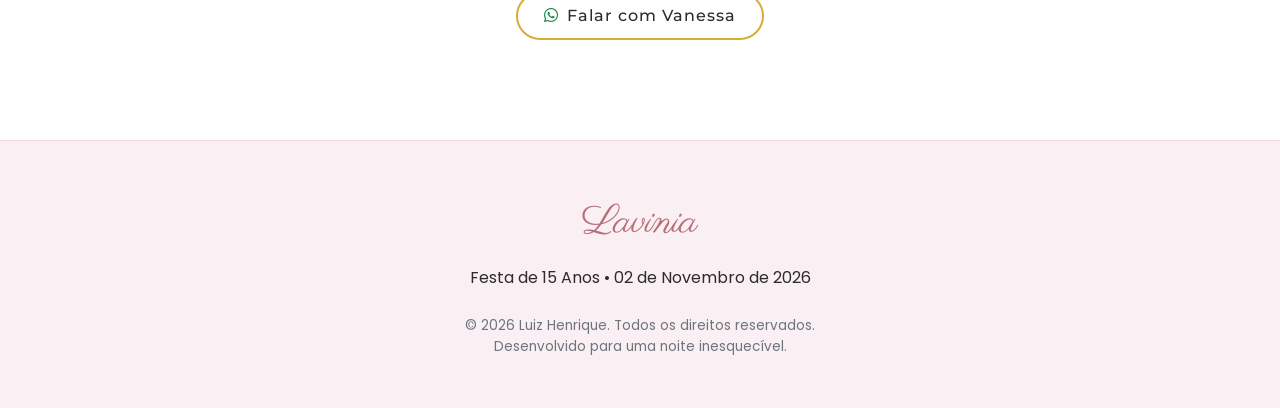
==== commit b7acccbc: "feat: ultra-slim size pill bar and automatic smooth autoplay for brands carousel with hover pause" ====
--- a/index.html
+++ b/index.html
@@ -249,51 +249,41 @@
         <p class="text-muted mt-3" id="gift-guide-quote">O presente é você quem escolhe... mas separamos algumas dicas sobre os tamanhos e as lojas que a Lavínia mais ama para te ajudar!</p>
       </div>
 
-      <!-- Banner de Tamanhos e Dicas da Debutante -->
-      <div class="gift-guide-banner p-4 p-md-5 mb-5" data-aos="fade-up">
-        <div class="d-flex align-items-center justify-content-center gap-2 mb-4 text-center">
-          <i class="fa-solid fa-sparkles text-gold fs-4"></i>
-          <h3 class="h4 mb-0 font-heading fw-600 text-rose-gold">Dicas & Tamanhos da Lavínia</h3>
-          <i class="fa-solid fa-sparkles text-gold fs-4"></i>
-        </div>
-
-        <div class="size-chips-grid" id="gift-guide-sizes-container">
-          <div class="size-chip-card">
-            <div class="size-chip-icon"><i class="fa-solid fa-shirt"></i></div>
-            <span class="size-chip-label">Vestuário</span>
-            <span class="size-chip-val" id="size-clothing-val">M / P</span>
-          </div>
-          <div class="size-chip-card">
-            <div class="size-chip-icon"><i class="fa-solid fa-shoe-prints"></i></div>
-            <span class="size-chip-label">Calçado</span>
-            <span class="size-chip-val" id="size-shoes-val">38</span>
-          </div>
-          <div class="size-chip-card">
-            <div class="size-chip-icon"><i class="fa-solid fa-ring"></i></div>
-            <span class="size-chip-label">Anel</span>
-            <span class="size-chip-val" id="size-ring-val">25</span>
-          </div>
-          <div class="size-chip-card">
-            <div class="size-chip-icon"><i class="fa-solid fa-wand-magic-sparkles"></i></div>
-            <span class="size-chip-label">Estilo & Acessórios</span>
-            <span class="size-chip-val" id="size-style-val">Dourado & Neutros</span>
-          </div>
-          <div class="size-chip-card">
-            <div class="size-chip-icon"><i class="fa-solid fa-spray-can-sparkles"></i></div>
-            <span class="size-chip-label">Perfumes</span>
-            <span class="size-chip-val" id="size-perfume-val">Florais & Doces</span>
-          </div>
-          <div class="size-chip-card">
-            <div class="size-chip-icon"><i class="fa-solid fa-bag-shopping"></i></div>
-            <span class="size-chip-label">Bolsas</span>
-            <span class="size-chip-val" id="size-bag-val">Pequenas / Tiracolo</span>
-          </div>
-        </div>
-
-        <div class="text-center mt-4">
-          <a href="#presentes" class="btn btn-outline-gold btn-sm px-4 py-2" style="border-radius: 20px;">
-            <i class="fa-solid fa-qrcode me-2"></i>Prefere presentear via Pix? Clique aqui
-          </a>
+      <!-- Barra Slim de Tamanhos & Preferências -->
+      <div class="text-center mb-4" data-aos="fade-up">
+        <div class="gift-guide-slim-bar">
+          <div class="d-flex flex-wrap align-items-center justify-content-center gap-2">
+            <div class="size-pill">
+              <i class="fa-solid fa-shirt text-rose-gold"></i>
+              <span class="size-pill-label">Roupa:</span>
+              <strong class="size-pill-val" id="size-clothing-val">M / P</strong>
+            </div>
+            <div class="size-pill">
+              <i class="fa-solid fa-shoe-prints text-rose-gold"></i>
+              <span class="size-pill-label">Calçado:</span>
+              <strong class="size-pill-val" id="size-shoes-val">38</strong>
+            </div>
+            <div class="size-pill">
+              <i class="fa-solid fa-ring text-rose-gold"></i>
+              <span class="size-pill-label">Anel:</span>
+              <strong class="size-pill-val" id="size-ring-val">25</strong>
+            </div>
+            <div class="size-pill">
+              <i class="fa-solid fa-wand-magic-sparkles text-gold"></i>
+              <span class="size-pill-label">Estilo:</span>
+              <strong class="size-pill-val" id="size-style-val">Dourado & Neutros</strong>
+            </div>
+            <div class="size-pill">
+              <i class="fa-solid fa-spray-can-sparkles text-rose-gold"></i>
+              <span class="size-pill-label">Perfumes:</span>
+              <strong class="size-pill-val" id="size-perfume-val">Florais & Doces</strong>
+            </div>
+            <div class="size-pill">
+              <i class="fa-solid fa-bag-shopping text-rose-gold"></i>
+              <span class="size-pill-label">Bolsas:</span>
+              <strong class="size-pill-val" id="size-bag-val">Pequenas / Tiracolo</strong>
+            </div>
+          </div>
         </div>
       </div>
 
--- a/assets/css/styles.css
+++ b/assets/css/styles.css
@@ -1799,78 +1799,57 @@
 /* ==========================================================================
    GUIA DE PRESENTES & MARCAS FAVORITAS (SLIM & CARROSSEL)
    ========================================================================== */
-.gift-guide-banner {
-  background: linear-gradient(135deg, rgba(255, 255, 255, 0.95) 0%, rgba(253, 243, 248, 0.9) 100%);
+/* BARRA SLIM DE TAMANHOS & PREFERÊNCIAS */
+.gift-guide-slim-bar {
+  background: rgba(255, 255, 255, 0.9);
+  backdrop-filter: blur(10px);
   border: 1px solid rgba(212, 175, 55, 0.3);
-  border-radius: 20px;
-  box-shadow: 0 8px 25px rgba(183, 110, 121, 0.1);
-  backdrop-filter: blur(10px);
-  position: relative;
-  overflow: hidden;
-}
-
-.gift-guide-banner::before {
+  border-radius: 30px;
+  padding: 10px 18px;
+  box-shadow: 0 4px 20px rgba(183, 110, 121, 0.1);
+  display: inline-block;
+  max-width: 100%;
+  position: relative;
+}
+
+.gift-guide-slim-bar::before {
   content: "";
   position: absolute;
   top: 0;
-  left: 0;
-  width: 100%;
-  height: 3px;
-  background: linear-gradient(90deg, var(--color-gold), var(--color-rose-gold), var(--color-gold));
-}
-
-.size-chips-grid {
-  display: grid;
-  grid-template-columns: repeat(auto-fit, minmax(135px, 1fr));
-  gap: 12px;
-}
-
-.size-chip-card {
-  background: white;
-  border: 1px solid rgba(212, 175, 55, 0.18);
-  border-radius: 12px;
-  padding: 12px 8px;
-  text-align: center;
-  transition: transform 0.25s ease, box-shadow 0.25s ease;
-  display: flex;
-  flex-direction: column;
-  align-items: center;
-  justify-content: center;
-}
-
-.size-chip-card:hover {
-  transform: translateY(-3px);
-  box-shadow: 0 6px 16px rgba(183, 110, 121, 0.12);
+  left: 20px;
+  right: 20px;
+  height: 2px;
+  background: linear-gradient(90deg, transparent, var(--color-gold), var(--color-rose-gold), transparent);
+}
+
+.size-pill {
+  background: #FFFFFF;
+  border: 1px solid rgba(212, 175, 55, 0.22);
+  border-radius: 20px;
+  padding: 6px 14px;
+  font-size: 0.82rem;
+  display: inline-flex;
+  align-items: center;
+  gap: 6px;
+  box-shadow: 0 2px 6px rgba(0, 0, 0, 0.03);
+  transition: transform 0.25s ease, border-color 0.25s ease, box-shadow 0.25s ease;
+}
+
+.size-pill:hover {
+  transform: translateY(-2px);
   border-color: var(--color-gold);
-}
-
-.size-chip-icon {
-  width: 36px;
-  height: 36px;
-  border-radius: 50%;
-  background: linear-gradient(135deg, var(--color-primary-light), var(--color-primary));
-  color: var(--color-rose-gold);
-  display: flex;
-  align-items: center;
-  justify-content: center;
-  font-size: 1rem;
-  margin-bottom: 6px;
-  box-shadow: 0 2px 8px rgba(183, 110, 121, 0.12);
-}
-
-.size-chip-label {
-  font-size: 0.7rem;
-  text-transform: uppercase;
-  letter-spacing: 0.4px;
+  box-shadow: 0 4px 12px rgba(183, 110, 121, 0.15);
+}
+
+.size-pill-label {
   color: var(--color-text-light);
-  font-weight: 600;
-  margin-bottom: 2px;
-}
-
-.size-chip-val {
-  font-size: 0.98rem;
+  font-size: 0.76rem;
+  font-weight: 500;
+}
+
+.size-pill-val {
+  color: var(--color-rose-gold);
   font-weight: 700;
-  color: var(--color-rose-gold);
   font-family: var(--font-heading);
 }
 
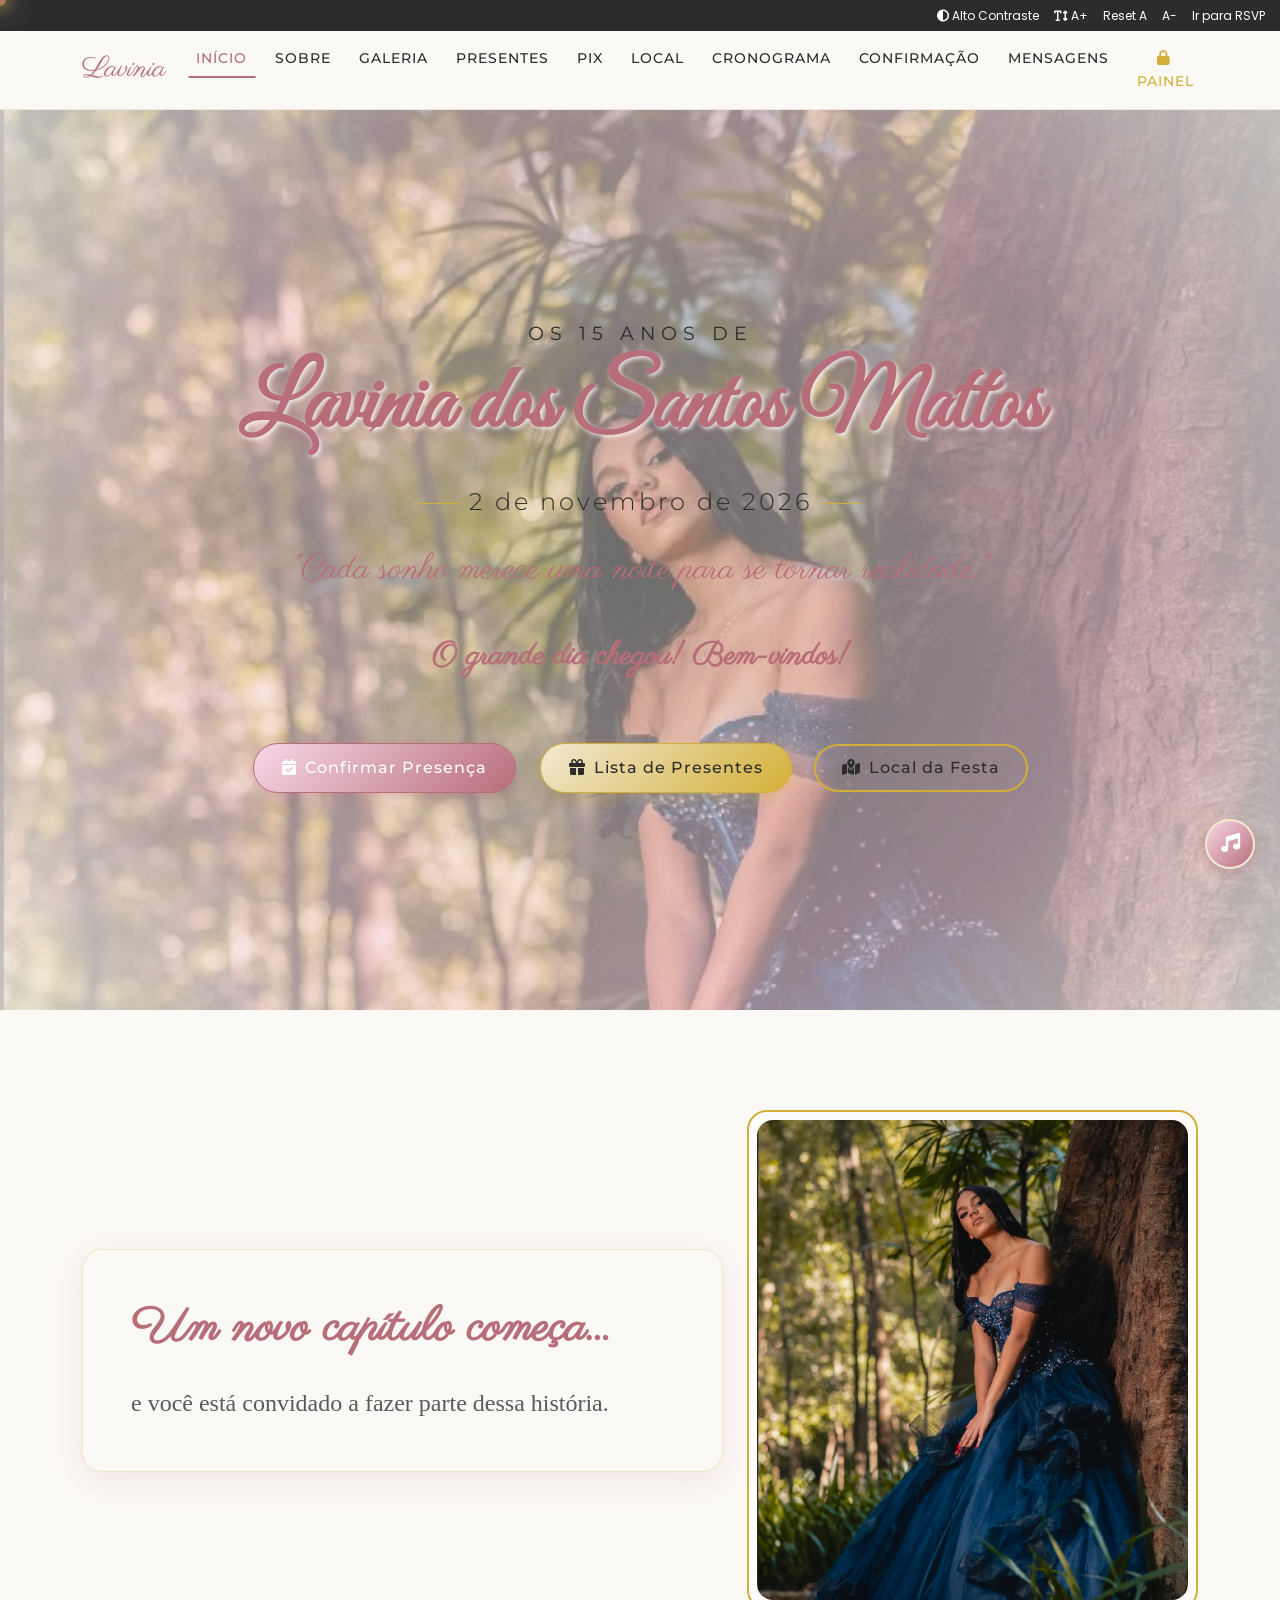
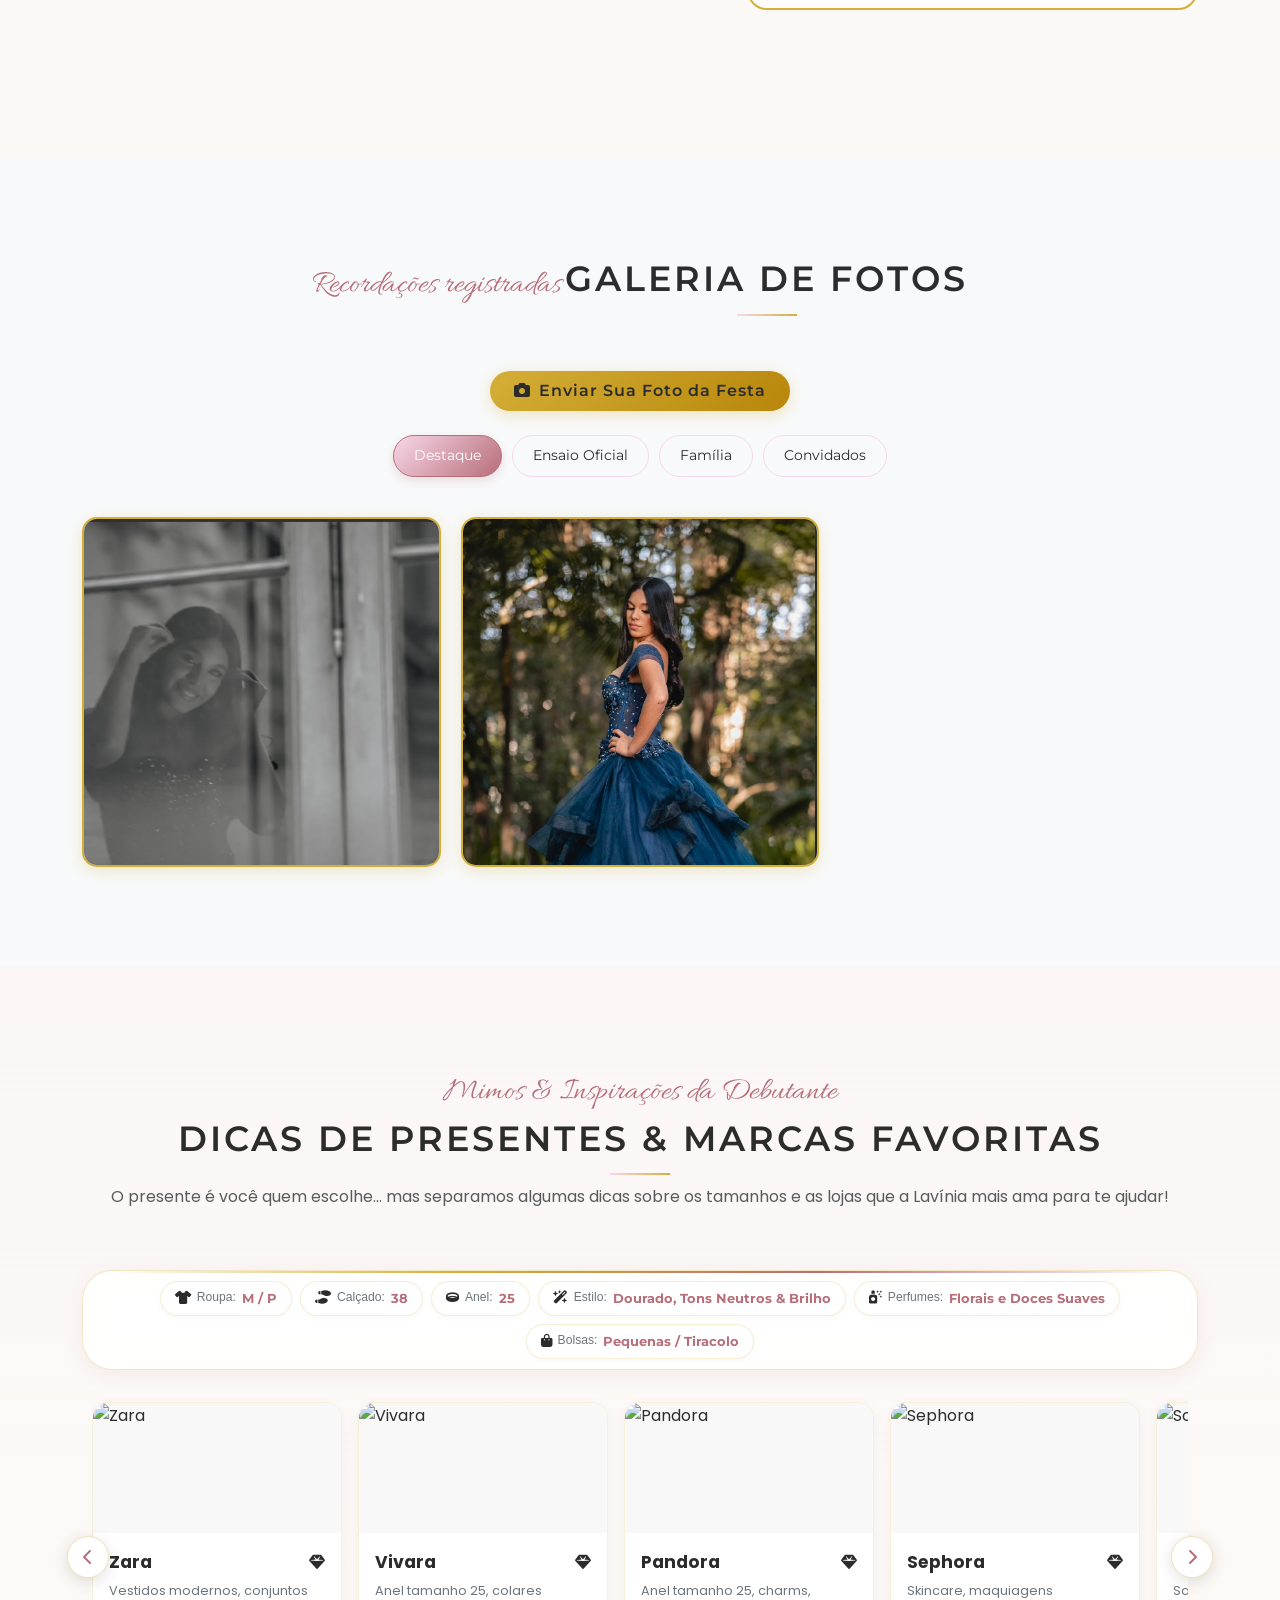
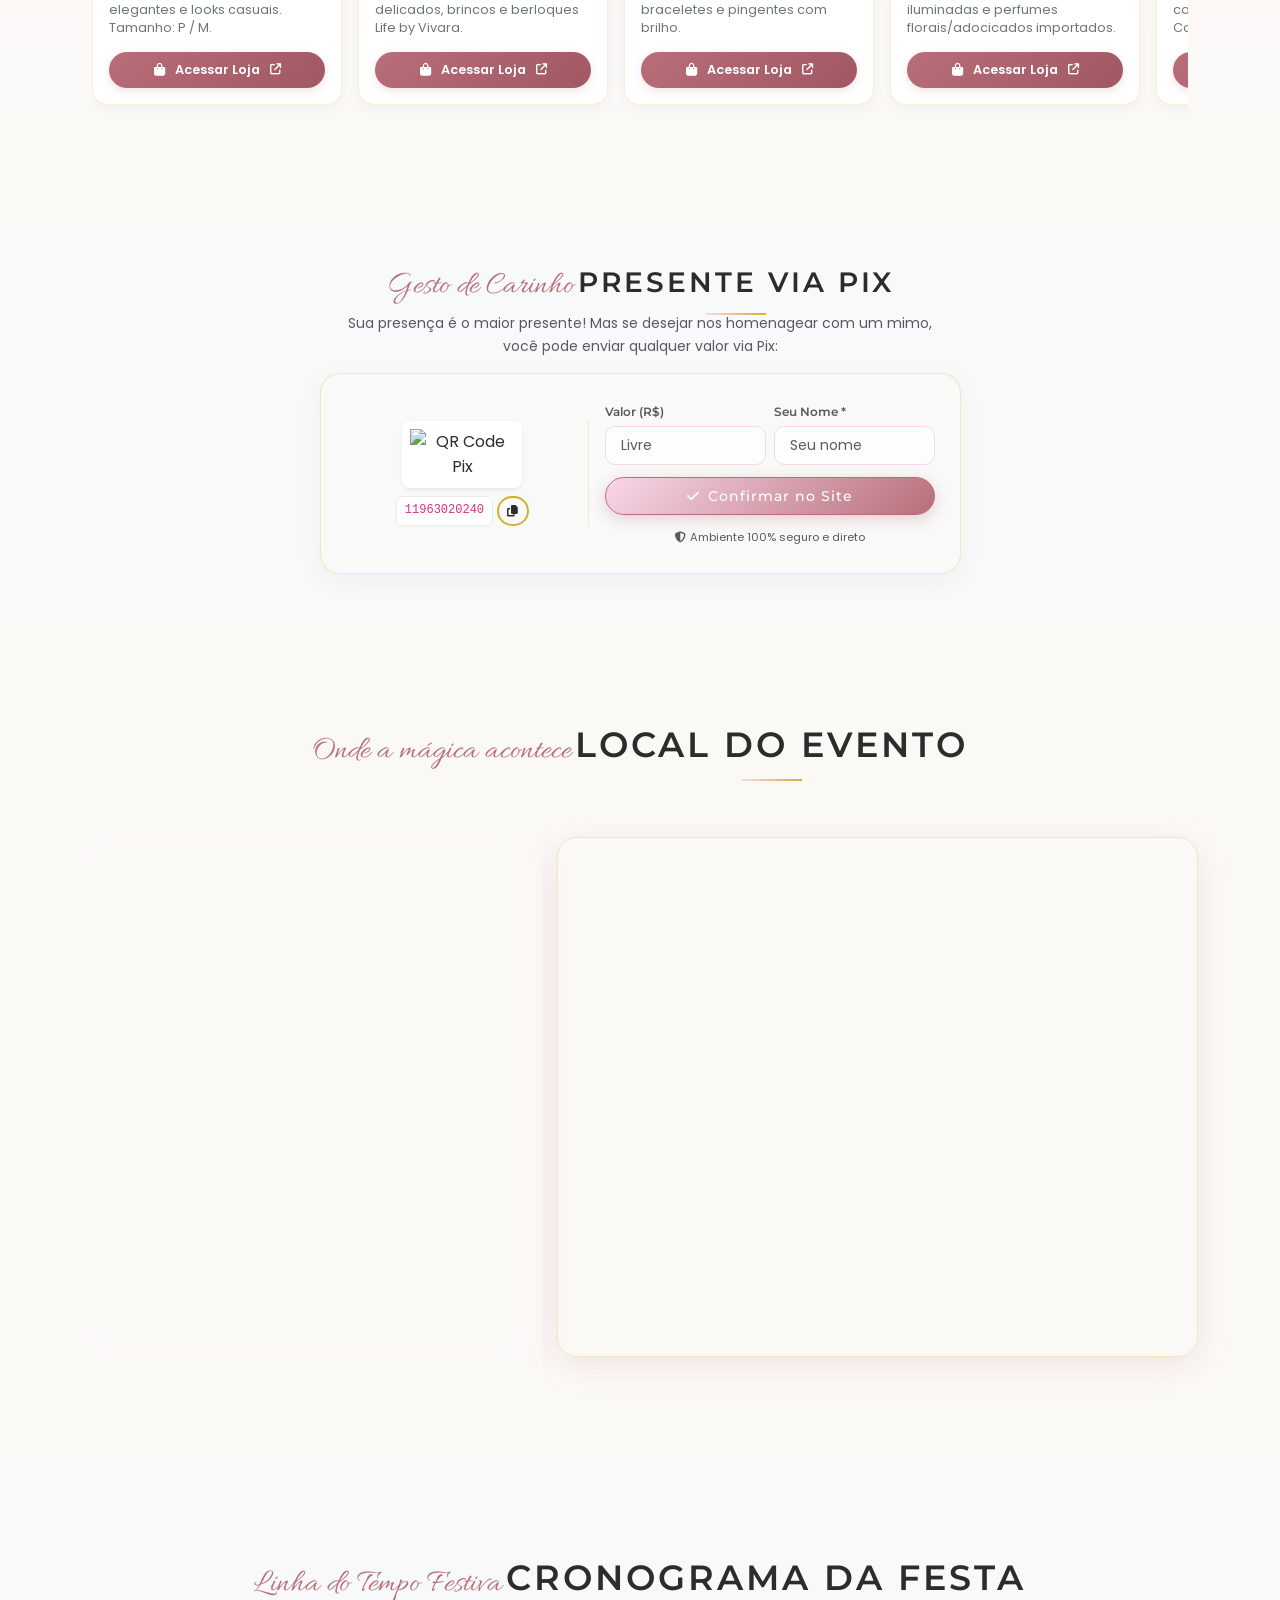
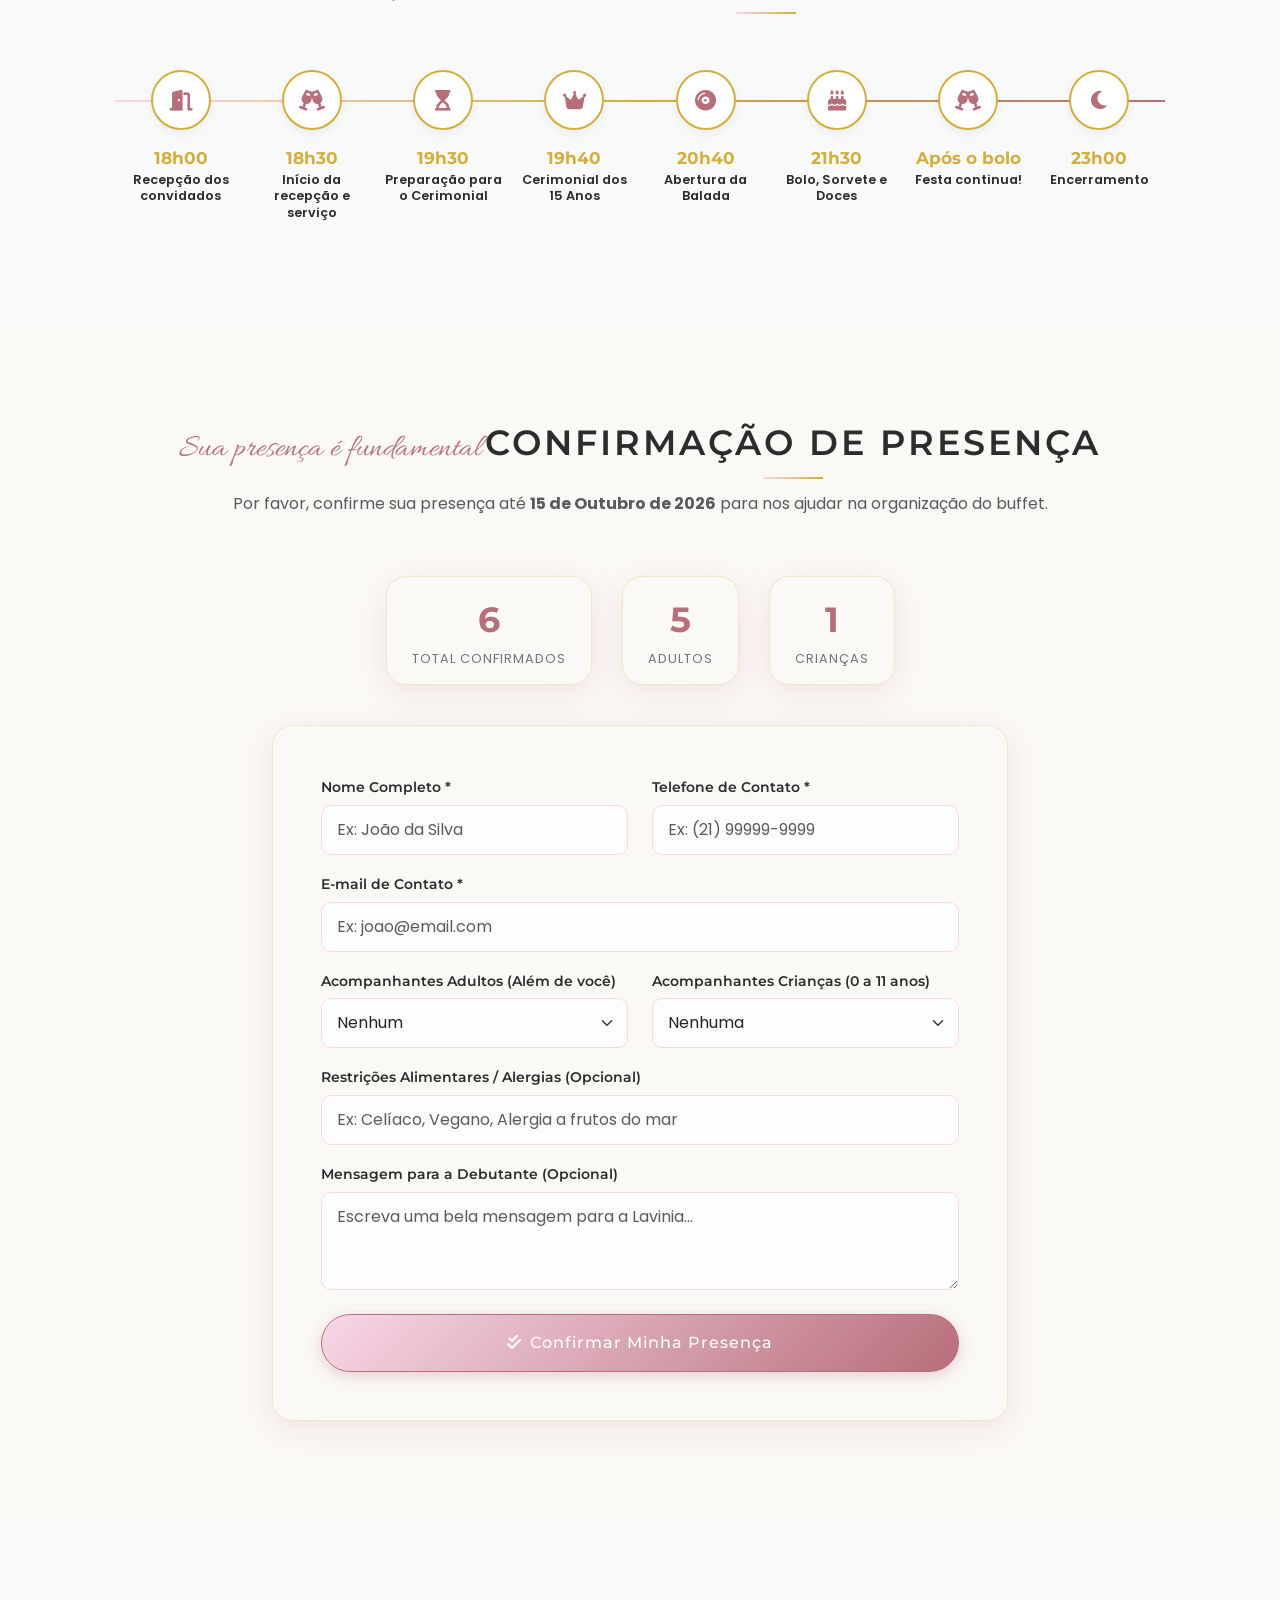
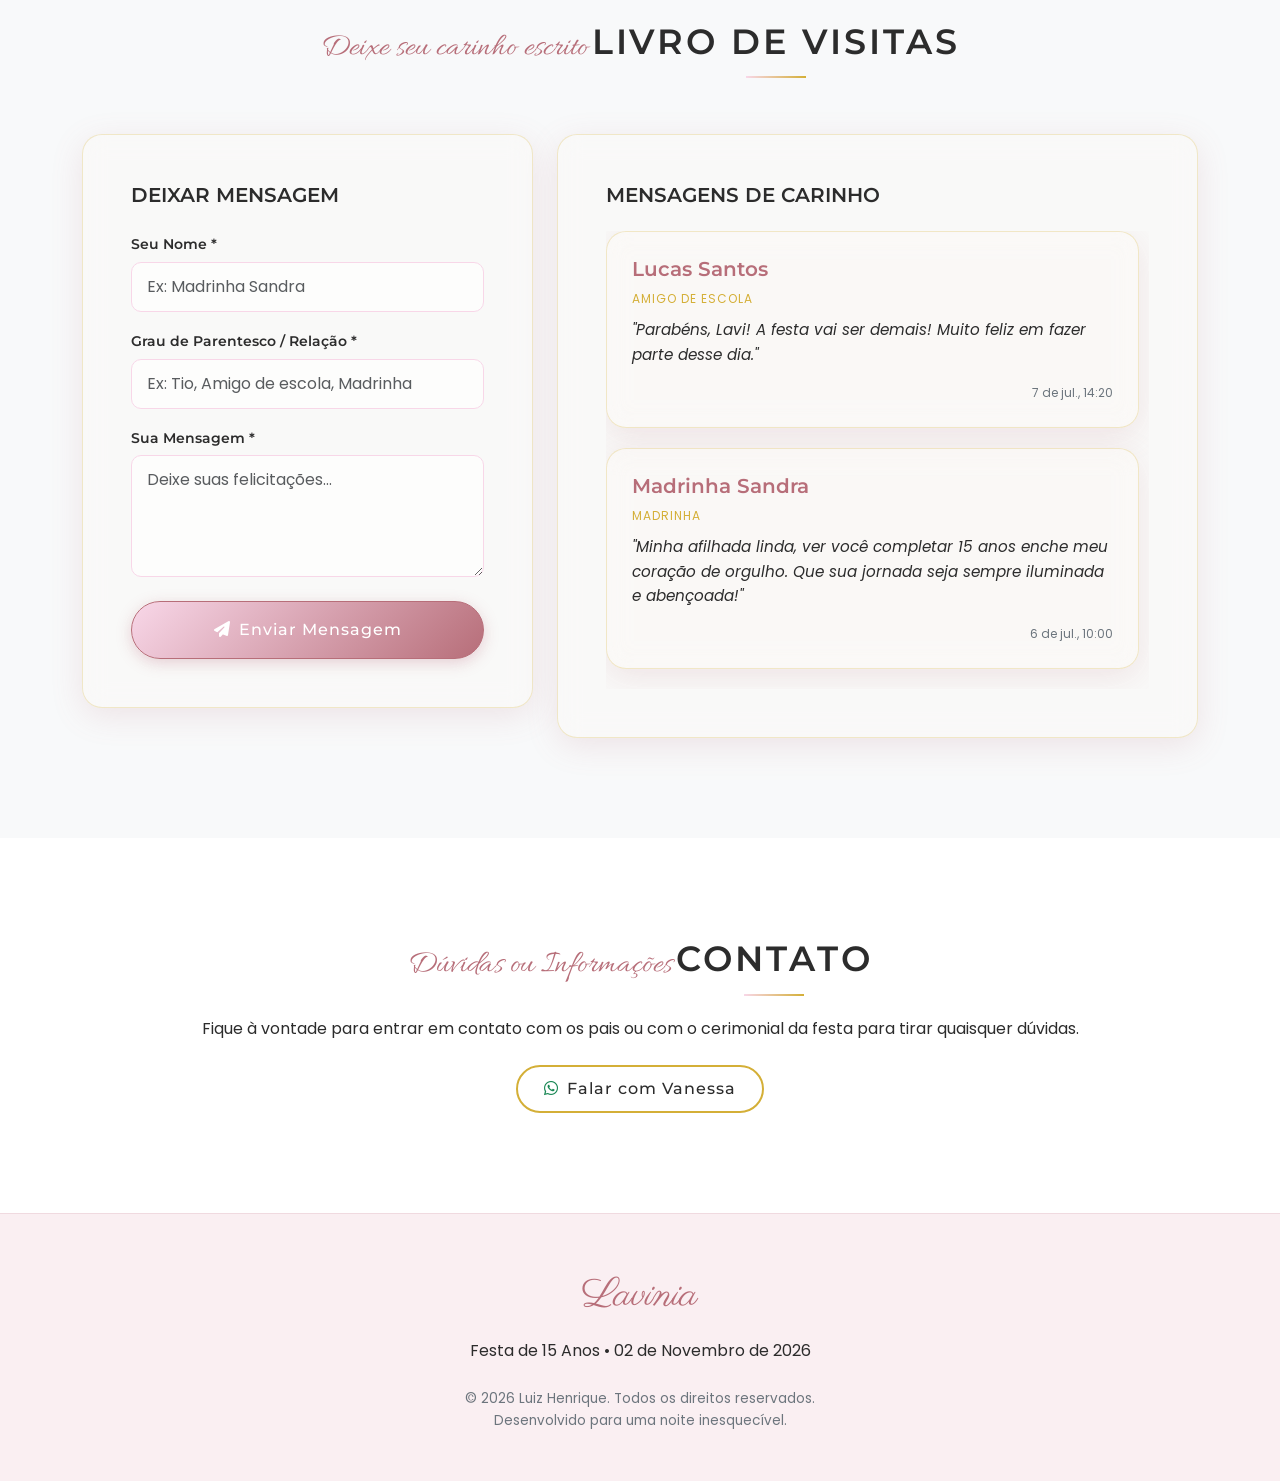
==== commit 5ed3adeb: "feat: compact 2-column slim pix gift section with reduced padding and streamlined inputs" ====
--- a/index.html
+++ b/index.html
@@ -304,58 +304,72 @@
     </div>
   </section>
 
-  <!-- SEÇÃO LISTA DE PRESENTES (PIX) -->
-  <section class="section-padding bg-light" id="presentes">
-    <div class="container">
-      <div class="section-title-wrapper" data-aos="fade-up">
+  <!-- SEÇÃO LISTA DE PRESENTES (PIX COMPACTO) -->
+  <section class="section-padding bg-light" id="presentes" style="padding-top: 40px; padding-bottom: 50px;">
+    <div class="container">
+      <div class="section-title-wrapper mb-3" data-aos="fade-up">
         <span class="section-subtitle">Gesto de Carinho</span>
-        <h2 class="section-title">Presente via Pix</h2>
-        <p class="text-muted mt-3">Sua presença é o nosso maior presente! Mas se você deseja nos homenagear com um mimo, você pode enviar qualquer valor via Pix de forma prática e rápida.</p>
-      </div>
-
-      <div class="row justify-content-center mt-2" data-aos="fade-up">
-        <div class="col-md-6 col-lg-5">
-          <div class="glass-panel p-4 text-center">
+        <h2 class="section-title fs-3 mb-2">Presente via Pix</h2>
+        <p class="text-muted small mb-0" style="max-width: 600px; margin: 0 auto;">Sua presença é o maior presente! Mas se desejar nos homenagear com um mimo, você pode enviar qualquer valor via Pix:</p>
+      </div>
+
+      <div class="row justify-content-center" data-aos="fade-up">
+        <div class="col-lg-7 col-md-9">
+          <div class="glass-panel p-3 p-md-4" style="border-radius: 20px; box-shadow: 0 6px 22px rgba(183, 110, 121, 0.08);">
             
             <div id="pix-modal-form-wrapper">
-              <!-- QR Code & Chave -->
-              <div class="pix-qr-container mb-4">
-                <img src="" alt="QR Code Pix" id="pix-qrcode-img" class="img-fluid mb-3 p-2 bg-white rounded-3 shadow-sm" style="max-height: 180px;">
-                <div class="small text-muted mb-2">Chave Pix (Celular):</div>
-                <code class="d-block bg-white p-2 rounded border border-light-subtle text-break mb-3 font-monospace" id="pix-key-display">11963020240</code>
-                <button class="btn btn-sm btn-outline-gold px-3" onclick="copyPixKey()">
-                  <i class="fa-solid fa-copy me-1"></i> Copiar Chave Pix
-                </button>
-                <div class="text-success small mt-2 d-none" id="copy-success-msg">Chave copiada com sucesso!</div>
-              </div>
-
-              <!-- Formulário -->
-              <form id="pix-confirm-form" onsubmit="handlePixContribution(event)">
-                <div class="mb-3 text-start">
-                  <label for="custom-pix-amount" class="form-label small fw-600 text-muted">Valor do Presente (R$)</label>
-                  <input type="number" class="form-control py-2" id="custom-pix-amount" placeholder="Qualquer valor (Livre)" min="1" step="any" oninput="updateCustomPixQrCode()">
-                </div>
-                
-                <div class="mb-3 text-start">
-                  <label for="pix-donor-name" class="form-label small fw-600 text-muted">Seu Nome *</label>
-                  <input type="text" class="form-control py-2" id="pix-donor-name" required placeholder="Insira seu nome completo">
-                </div>
-                
-                <button type="submit" class="btn btn-rose w-100 py-3 mt-2 font-heading fw-600">
-                  <i class="fa-solid fa-check me-2"></i>Confirmar Presente
-                </button>
-              </form>
+              <div class="row g-3 align-items-center">
+                <!-- Coluna Esquerda: QR Code & Chave Copiável -->
+                <div class="col-md-5 text-center border-end-md pb-2 pb-md-0">
+                  <div class="d-flex flex-column align-items-center justify-content-center">
+                    <img src="" alt="QR Code Pix" id="pix-qrcode-img" class="img-fluid p-2 bg-white rounded-3 shadow-sm mb-2" style="max-height: 120px; width: 120px;">
+                    
+                    <div class="d-flex align-items-center justify-content-center gap-1 w-100">
+                      <code class="bg-white px-2 py-1 rounded border border-light-subtle small font-monospace text-truncate" id="pix-key-display" style="max-width: 130px; font-size: 0.75rem;">11963020240</code>
+                      <button class="btn btn-sm btn-outline-gold py-1 px-2" onclick="copyPixKey()" title="Copiar chave Pix" style="font-size: 0.75rem;">
+                        <i class="fa-solid fa-copy"></i>
+                      </button>
+                    </div>
+                    <div class="text-success small mt-1 d-none" id="copy-success-msg" style="font-size: 0.72rem;"><i class="fa-solid fa-check me-1"></i>Chave copiada!</div>
+                  </div>
+                </div>
+
+                <!-- Coluna Direita: Formulário Compacto -->
+                <div class="col-md-7 ps-md-3">
+                  <form id="pix-confirm-form" onsubmit="handlePixContribution(event)">
+                    <div class="row g-2 mb-2">
+                      <div class="col-6 text-start">
+                        <label for="custom-pix-amount" class="form-label small fw-600 text-muted mb-1" style="font-size: 0.76rem;">Valor (R$)</label>
+                        <input type="number" class="form-control form-control-sm py-2" id="custom-pix-amount" placeholder="Livre" min="1" step="any" oninput="updateCustomPixQrCode()">
+                      </div>
+                      <div class="col-6 text-start">
+                        <label for="pix-donor-name" class="form-label small fw-600 text-muted mb-1" style="font-size: 0.76rem;">Seu Nome *</label>
+                        <input type="text" class="form-control form-control-sm py-2" id="pix-donor-name" required placeholder="Seu nome">
+                      </div>
+                    </div>
+                    
+                    <button type="submit" class="btn btn-rose w-100 py-2 mt-1 font-heading fw-600" style="font-size: 0.85rem; border-radius: 25px;">
+                      <i class="fa-solid fa-check me-2"></i>Confirmar no Site
+                    </button>
+                    <div class="text-center mt-2">
+                      <small class="text-muted" style="font-size: 0.7rem;"><i class="fa-solid fa-shield-halved text-gold me-1"></i>Ambiente 100% seguro e direto</small>
+                    </div>
+                  </form>
+                </div>
+              </div>
             </div>
 
             <!-- Tela de Sucesso -->
-            <div id="pix-modal-success-wrapper" class="d-none text-center py-4">
-              <div class="text-success fs-1 mb-3"><i class="fa-solid fa-circle-check"></i></div>
-              <h4 class="font-heading text-rose-gold mb-3">Pix Confirmado no Site!</h4>
-              <p class="text-muted small mb-4">Agradecemos de coração pelo presente! Deseja enviar o comprovante de transferência agora via WhatsApp?</p>
-              <a href="#" target="_blank" id="pix-modal-whatsapp-btn" class="btn btn-success w-100 py-3 mb-2 scale-hover font-heading fw-600" style="background-color: #25d366; border-color: #25d366; color: white;">
-                <i class="fa-brands fa-whatsapp me-2"></i>Enviar Comprovante
-              </a>
-              <button type="button" class="btn btn-outline-secondary w-100 py-2 mt-3" onclick="resetPixForm()">Fazer outra contribuição</button>
+            <div id="pix-modal-success-wrapper" class="d-none text-center py-3">
+              <div class="text-success fs-2 mb-2"><i class="fa-solid fa-circle-check"></i></div>
+              <h5 class="font-heading text-rose-gold mb-2">Pix Confirmado no Site!</h5>
+              <p class="text-muted small mb-3">Agradecemos de coração pelo presente! Deseja enviar o comprovante agora via WhatsApp?</p>
+              <div class="d-flex gap-2 justify-content-center flex-wrap">
+                <a href="#" target="_blank" id="pix-modal-whatsapp-btn" class="btn btn-success btn-sm py-2 px-4 scale-hover font-heading fw-600" style="background-color: #25d366; border-color: #25d366; color: white; border-radius: 20px;">
+                  <i class="fa-brands fa-whatsapp me-2"></i>Enviar Comprovante
+                </a>
+                <button type="button" class="btn btn-outline-secondary btn-sm py-2 px-3" onclick="resetPixForm()" style="border-radius: 20px;">Outro Valor</button>
+              </div>
             </div>
 
           </div>
--- a/assets/css/styles.css
+++ b/assets/css/styles.css
@@ -2036,4 +2036,10 @@
   box-shadow: 0 5px 14px rgba(212, 175, 55, 0.3);
 }
 
-
+@media (min-width: 768px) {
+  .border-end-md {
+    border-right: 1px solid rgba(212, 175, 55, 0.22) !important;
+  }
+}
+
+
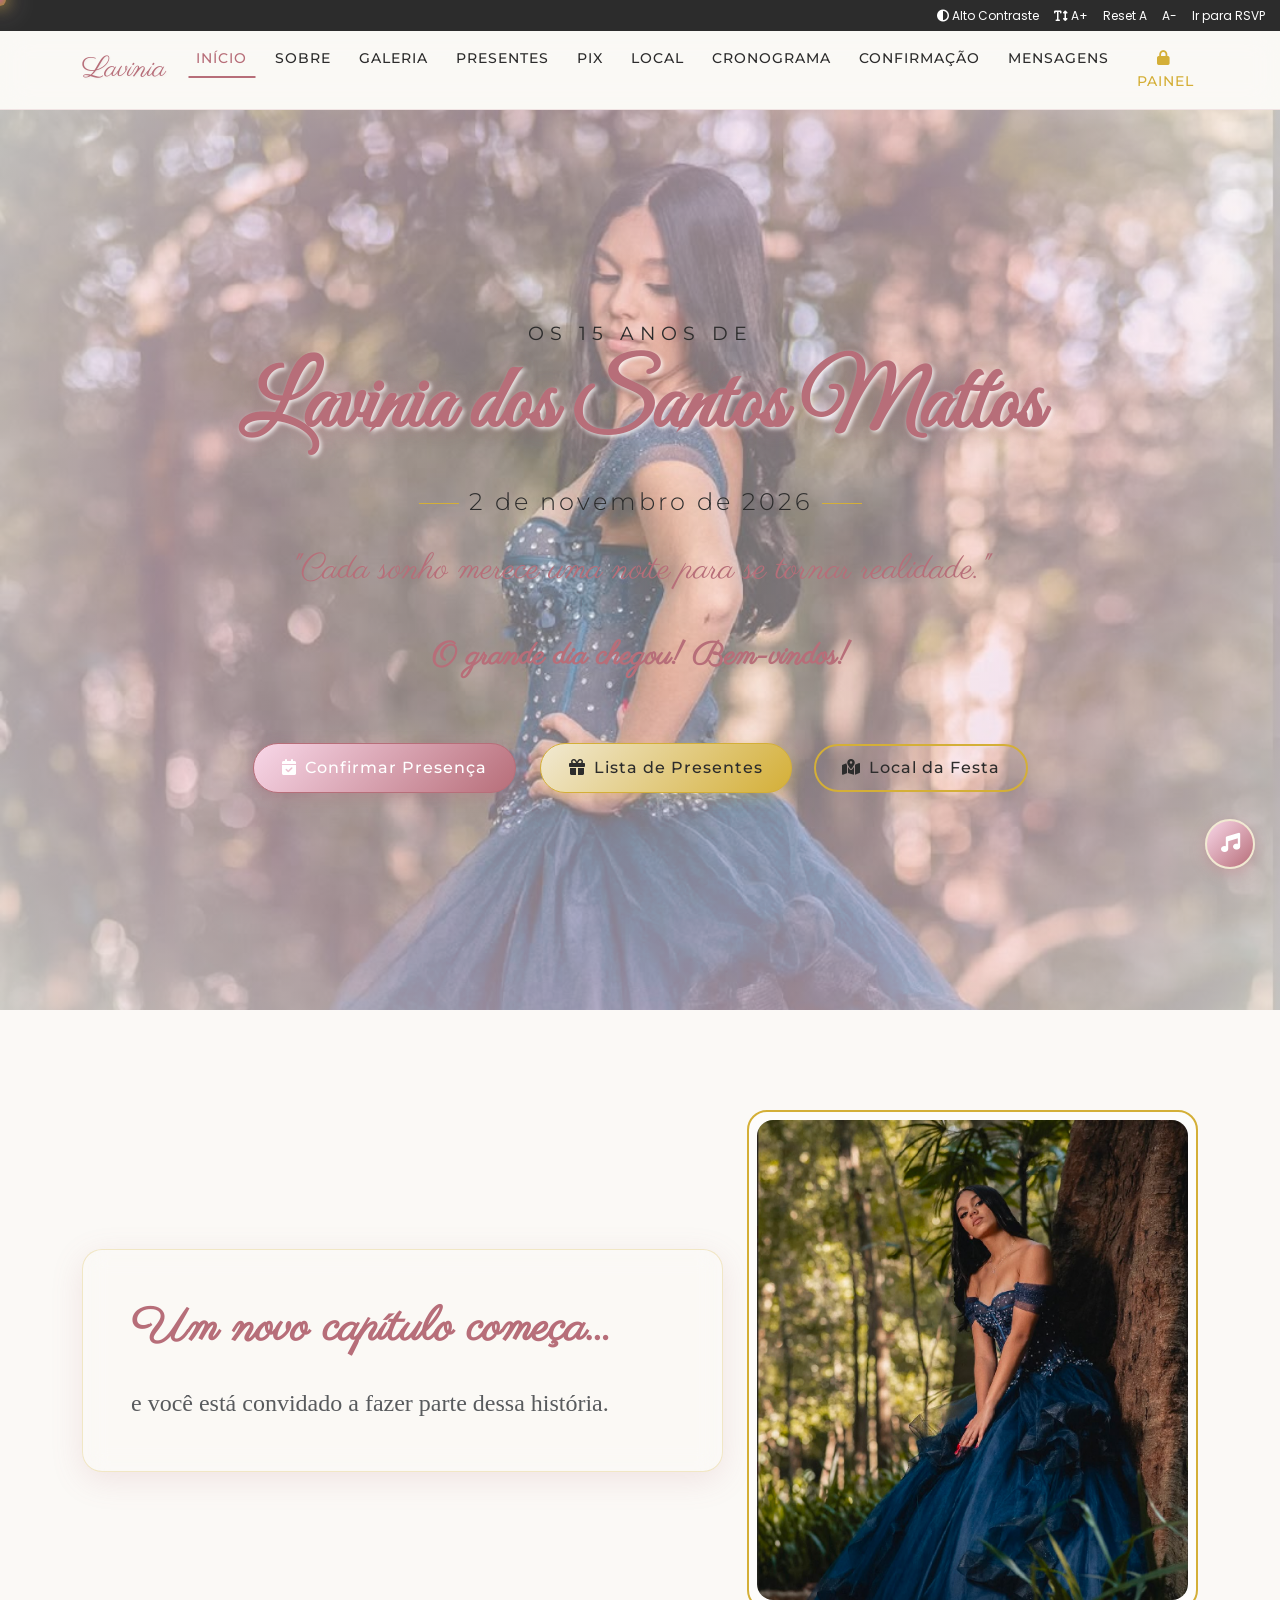
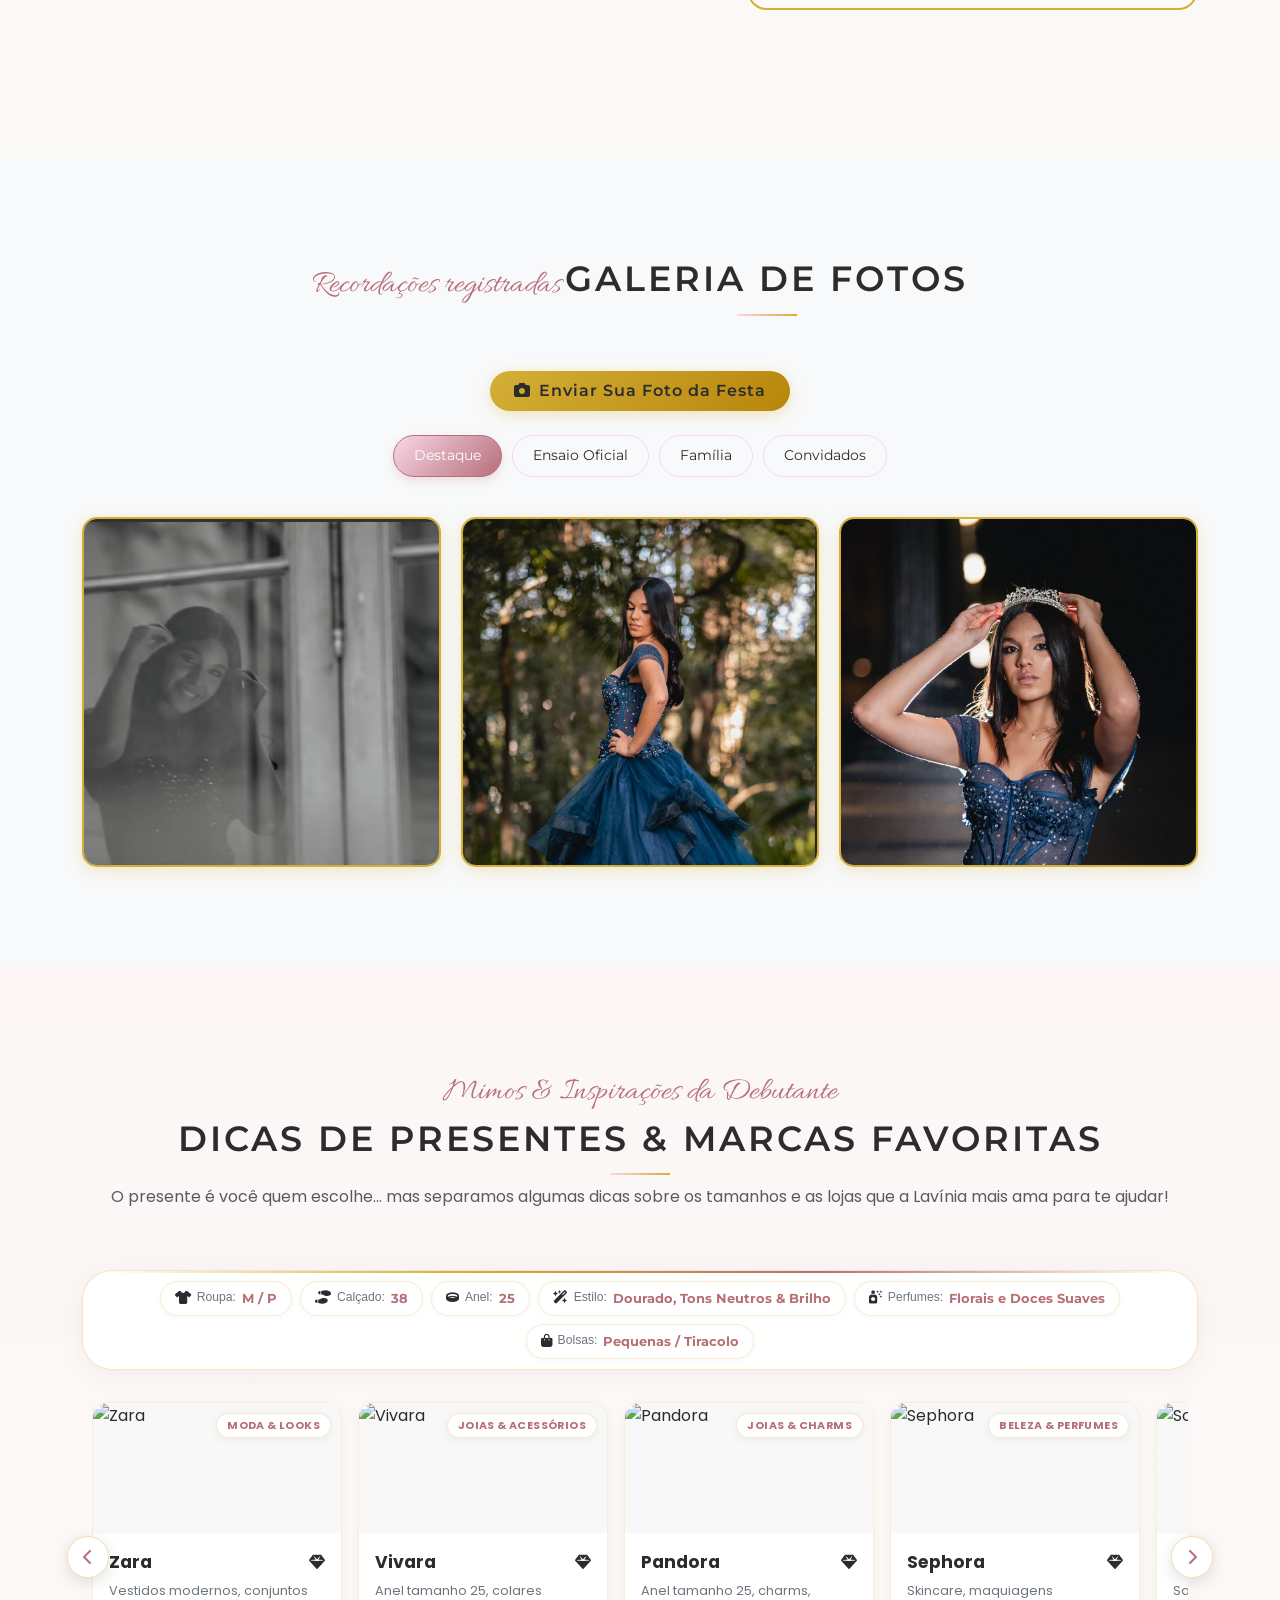
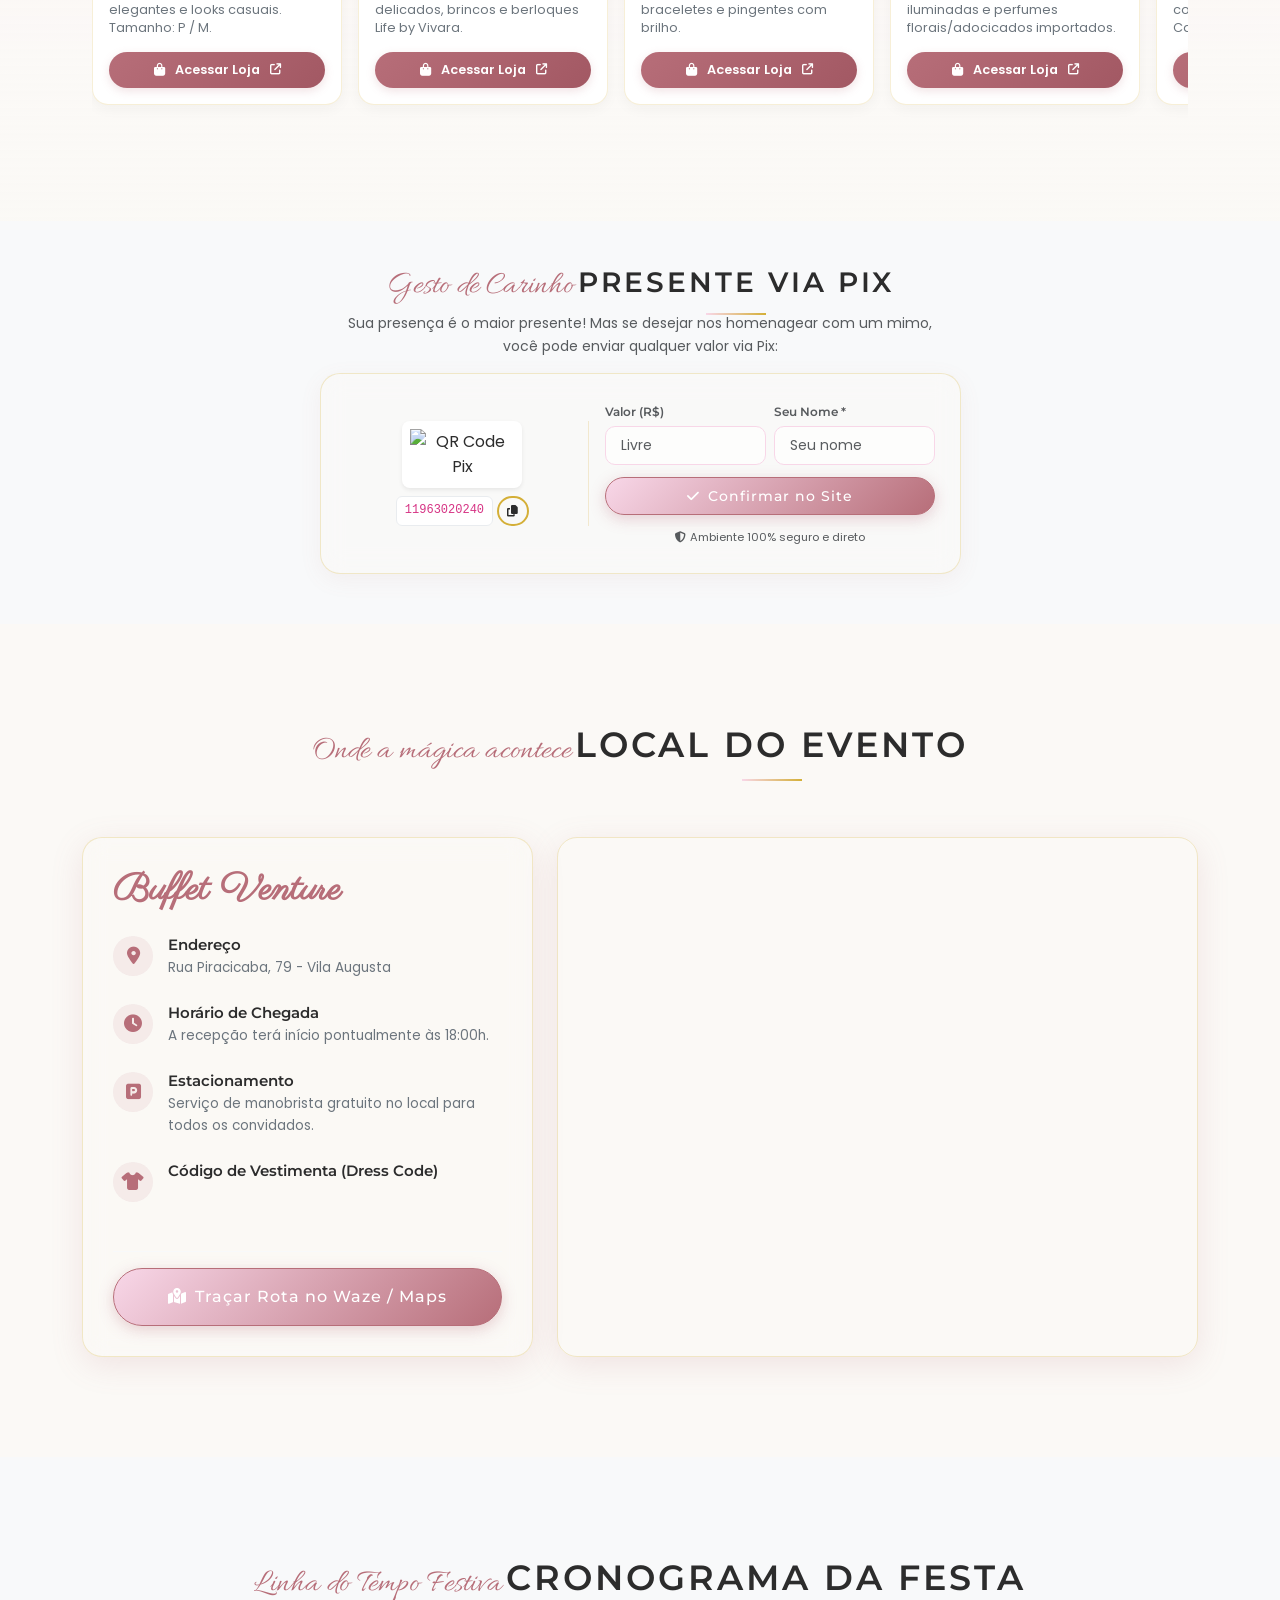
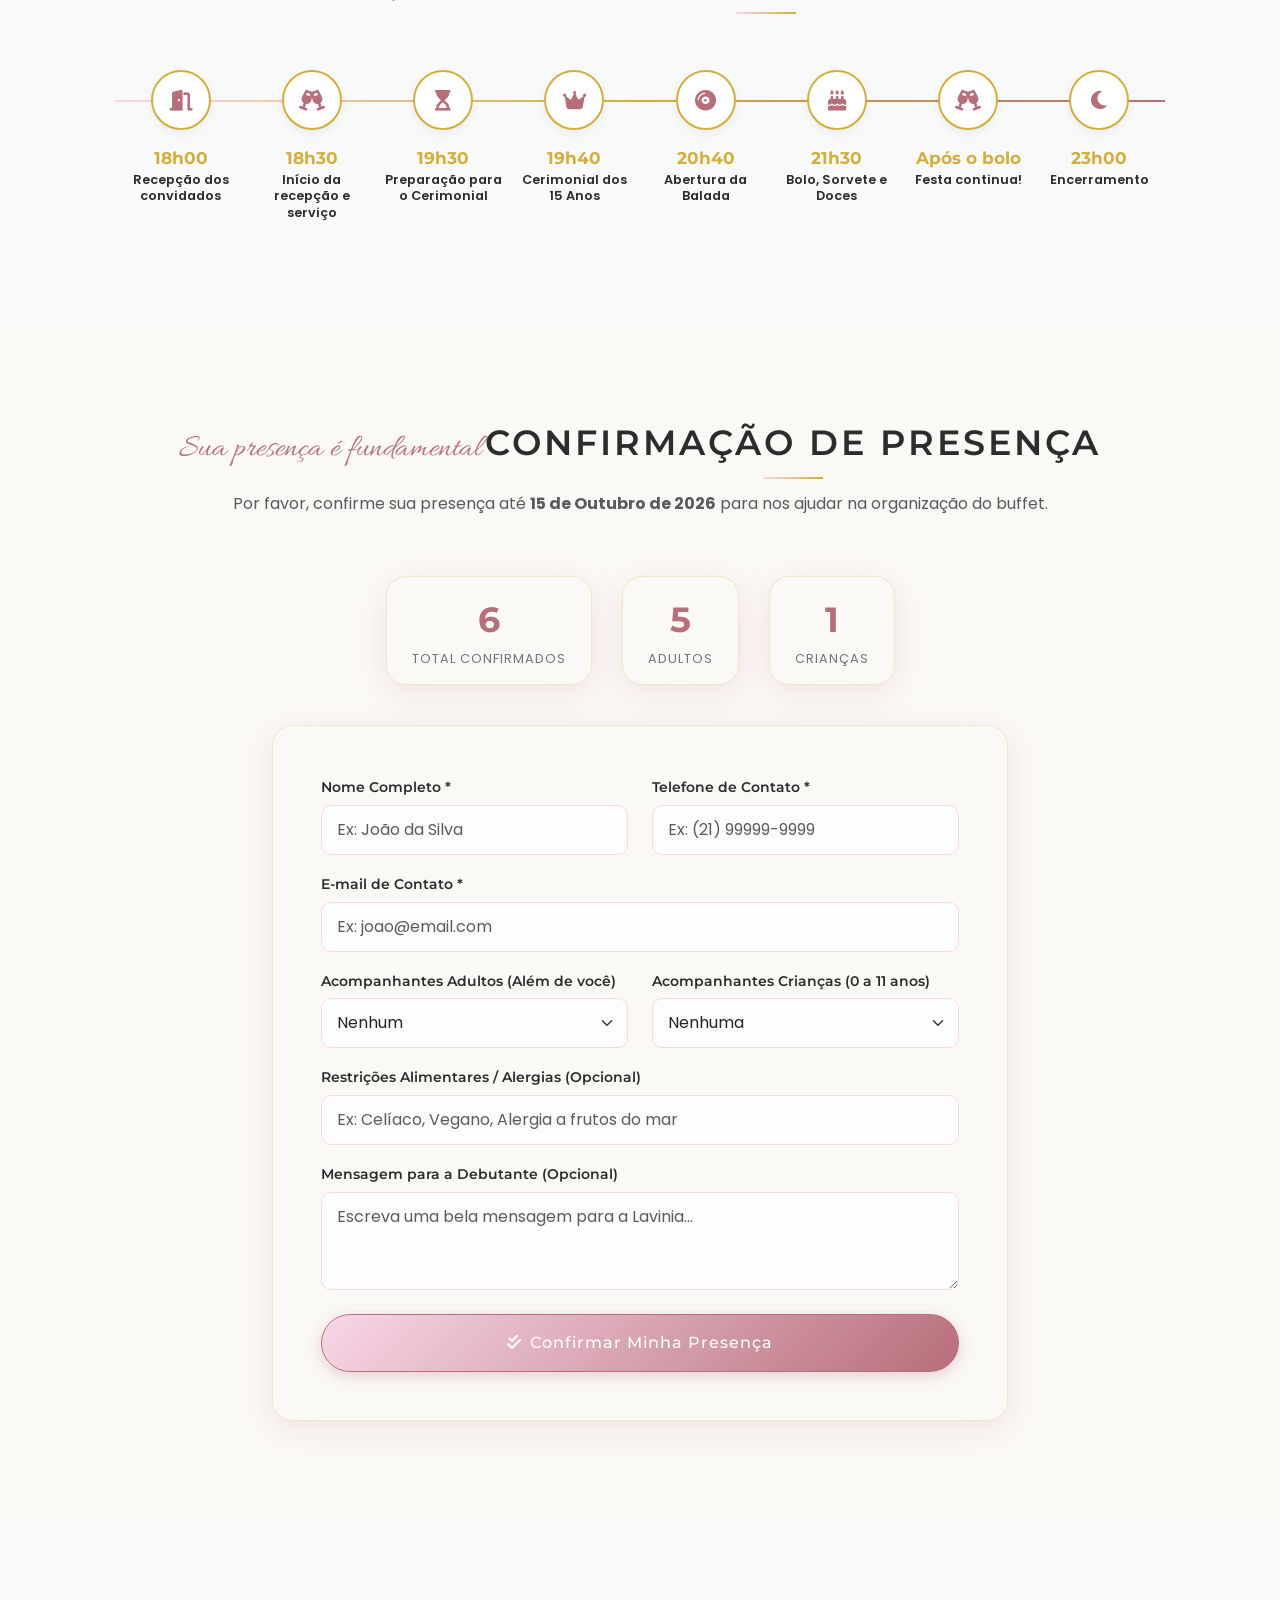
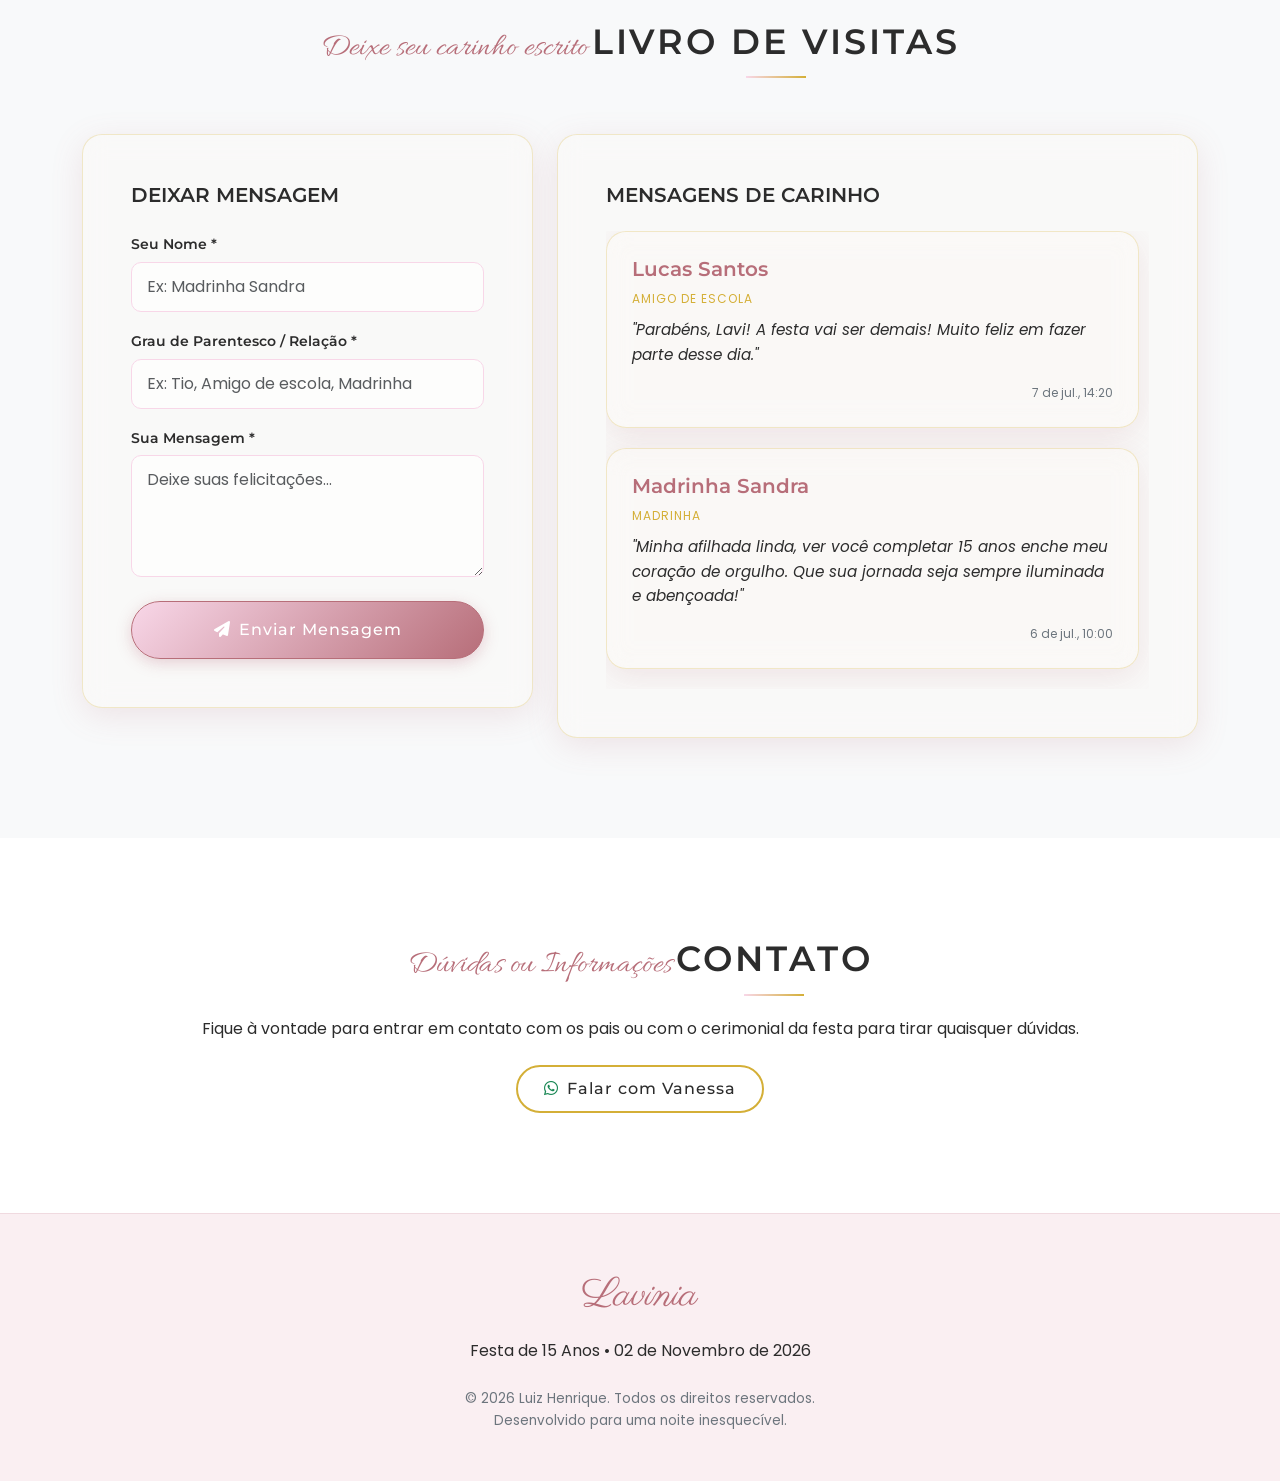
==== commit e3ed39ea: "feat: set WhatsApp Image 2026-08-10 at 23.23.50 (3).jpeg as the new hero banner background" ====
--- a/index.html
+++ b/index.html
@@ -133,7 +133,7 @@
   </nav>
 
   <!-- HERO SECTION -->
-  <header class="hero-section" id="inicio" style="background-image: url('assets/IMG/fundo_hero_azul.jpeg');">
+  <header class="hero-section" id="inicio" style="background-image: url('assets/IMG/WhatsApp Image 2026-08-10 at 23.23.50 (3).jpeg');">
     <div class="hero-overlay"></div>
     <div class="container hero-content" data-aos="fade-up" data-aos-duration="1500">
       <span class="hero-subtitle font-heading text-uppercase">Os 15 Anos de</span>
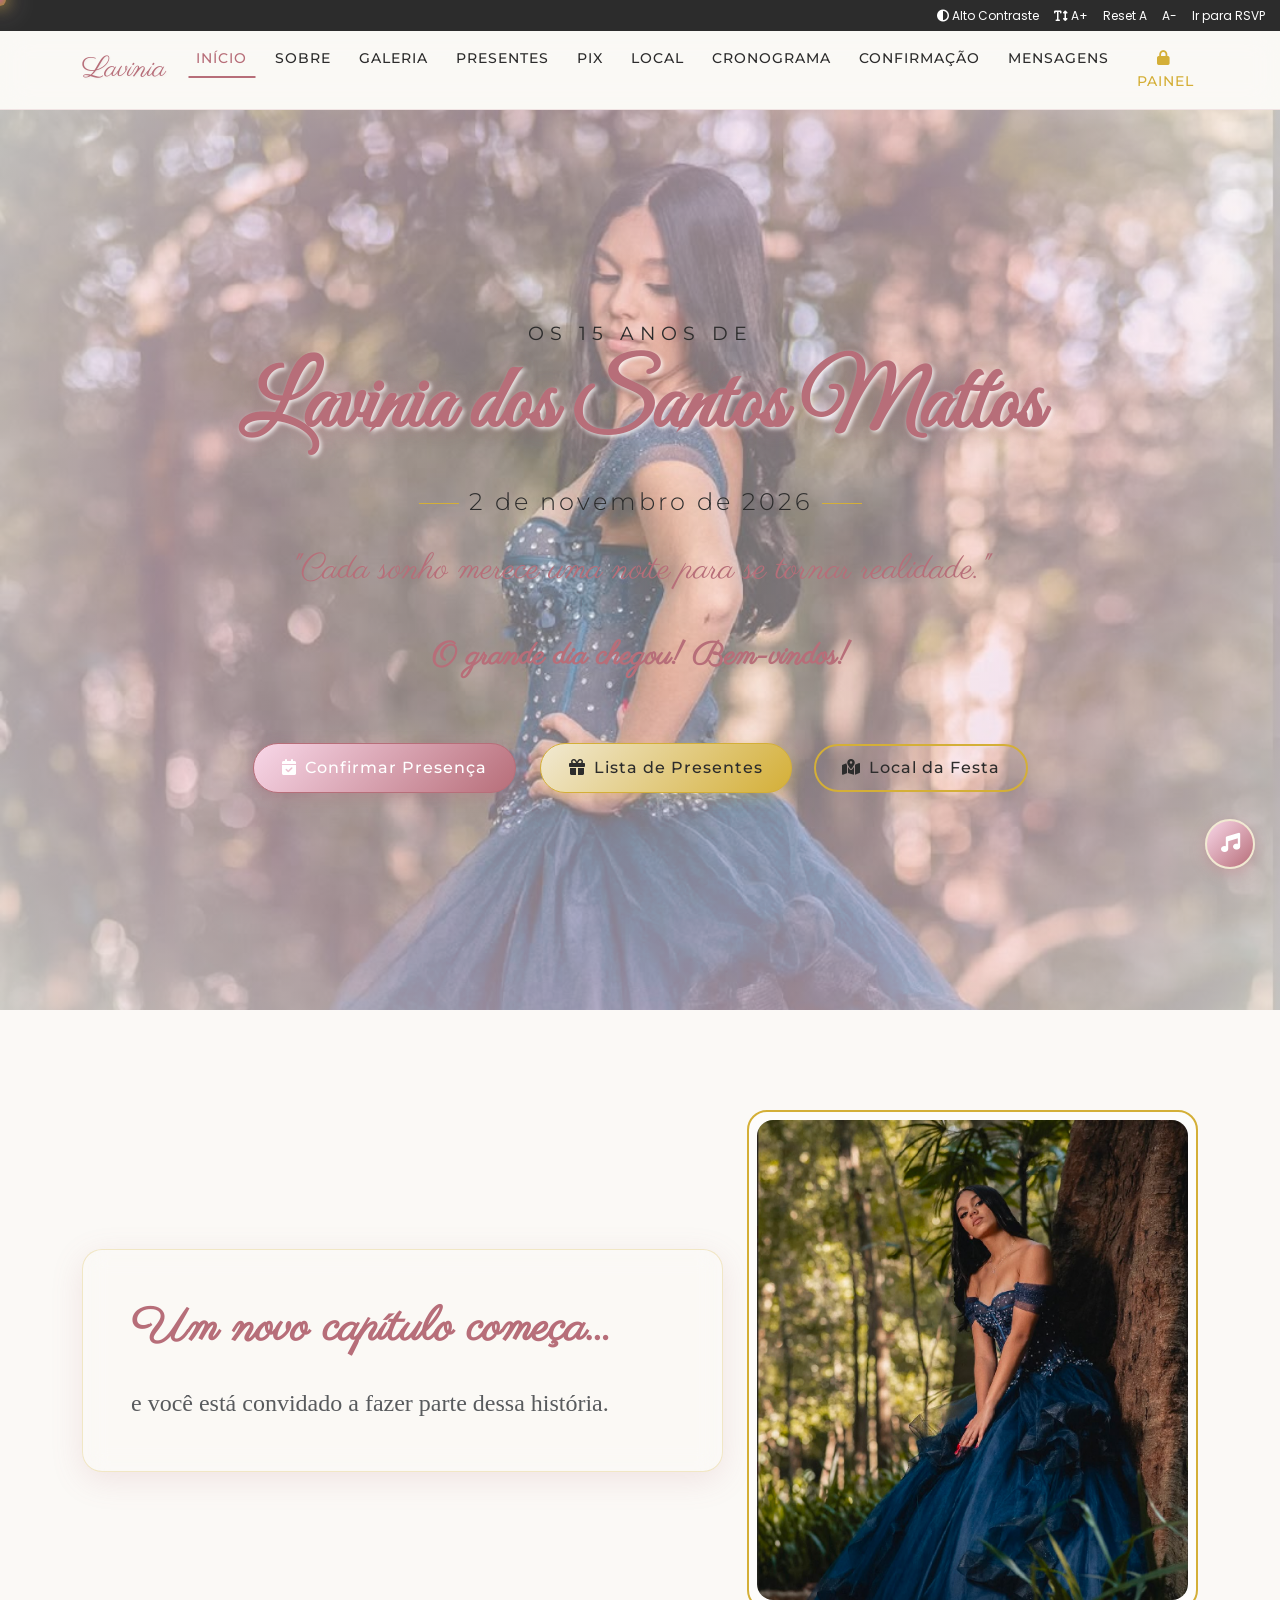
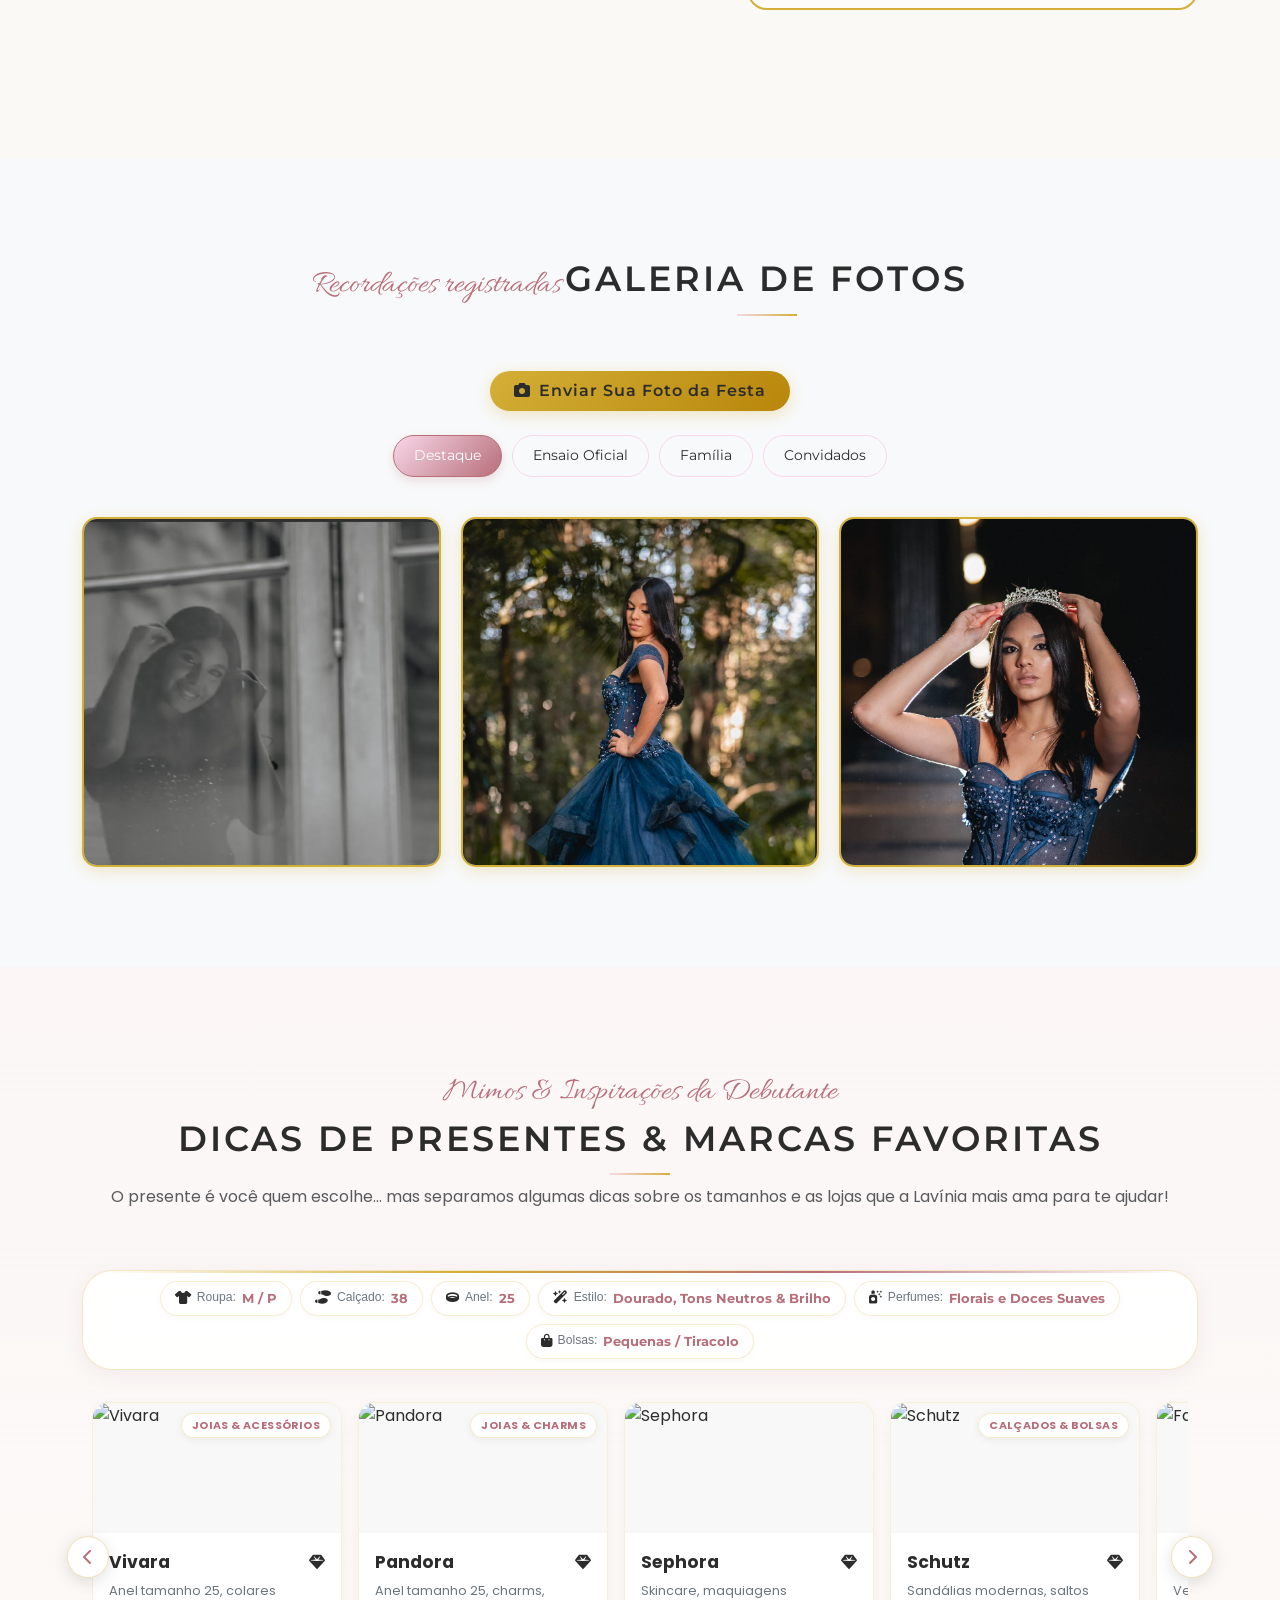
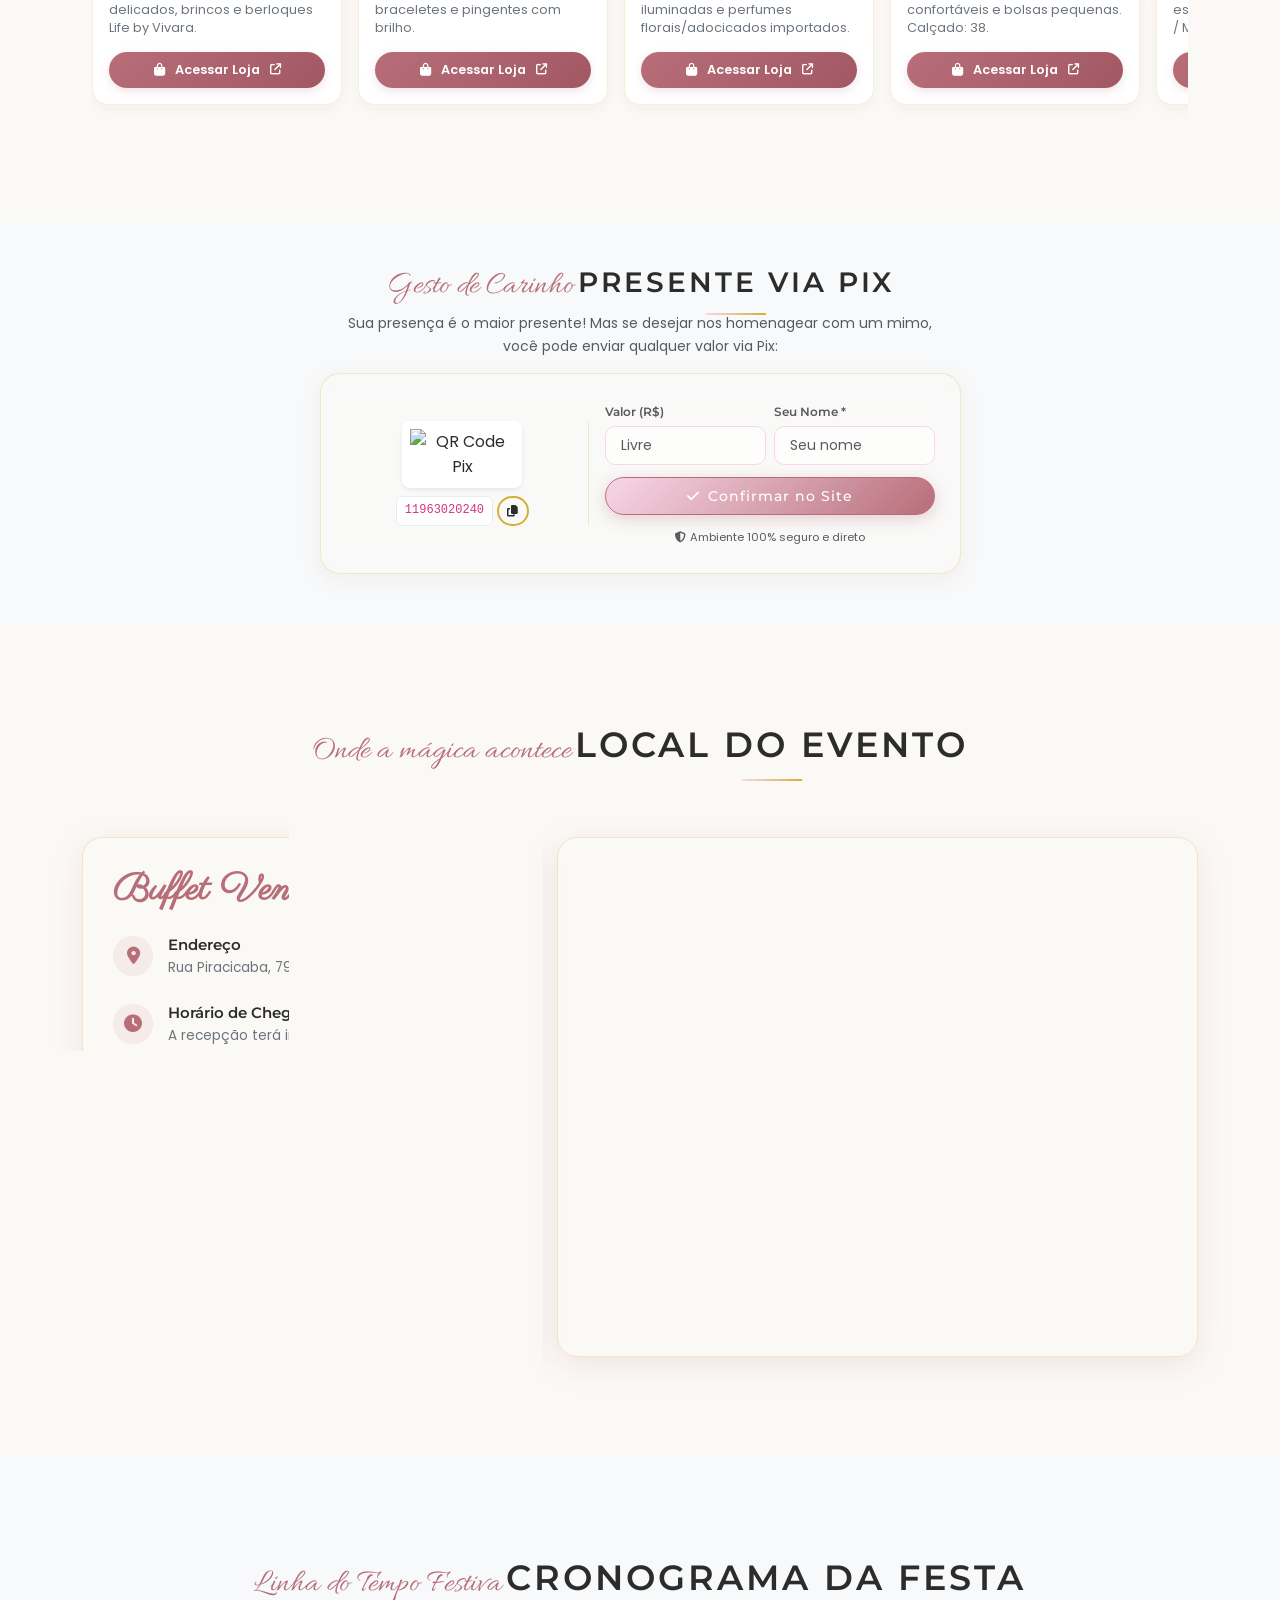
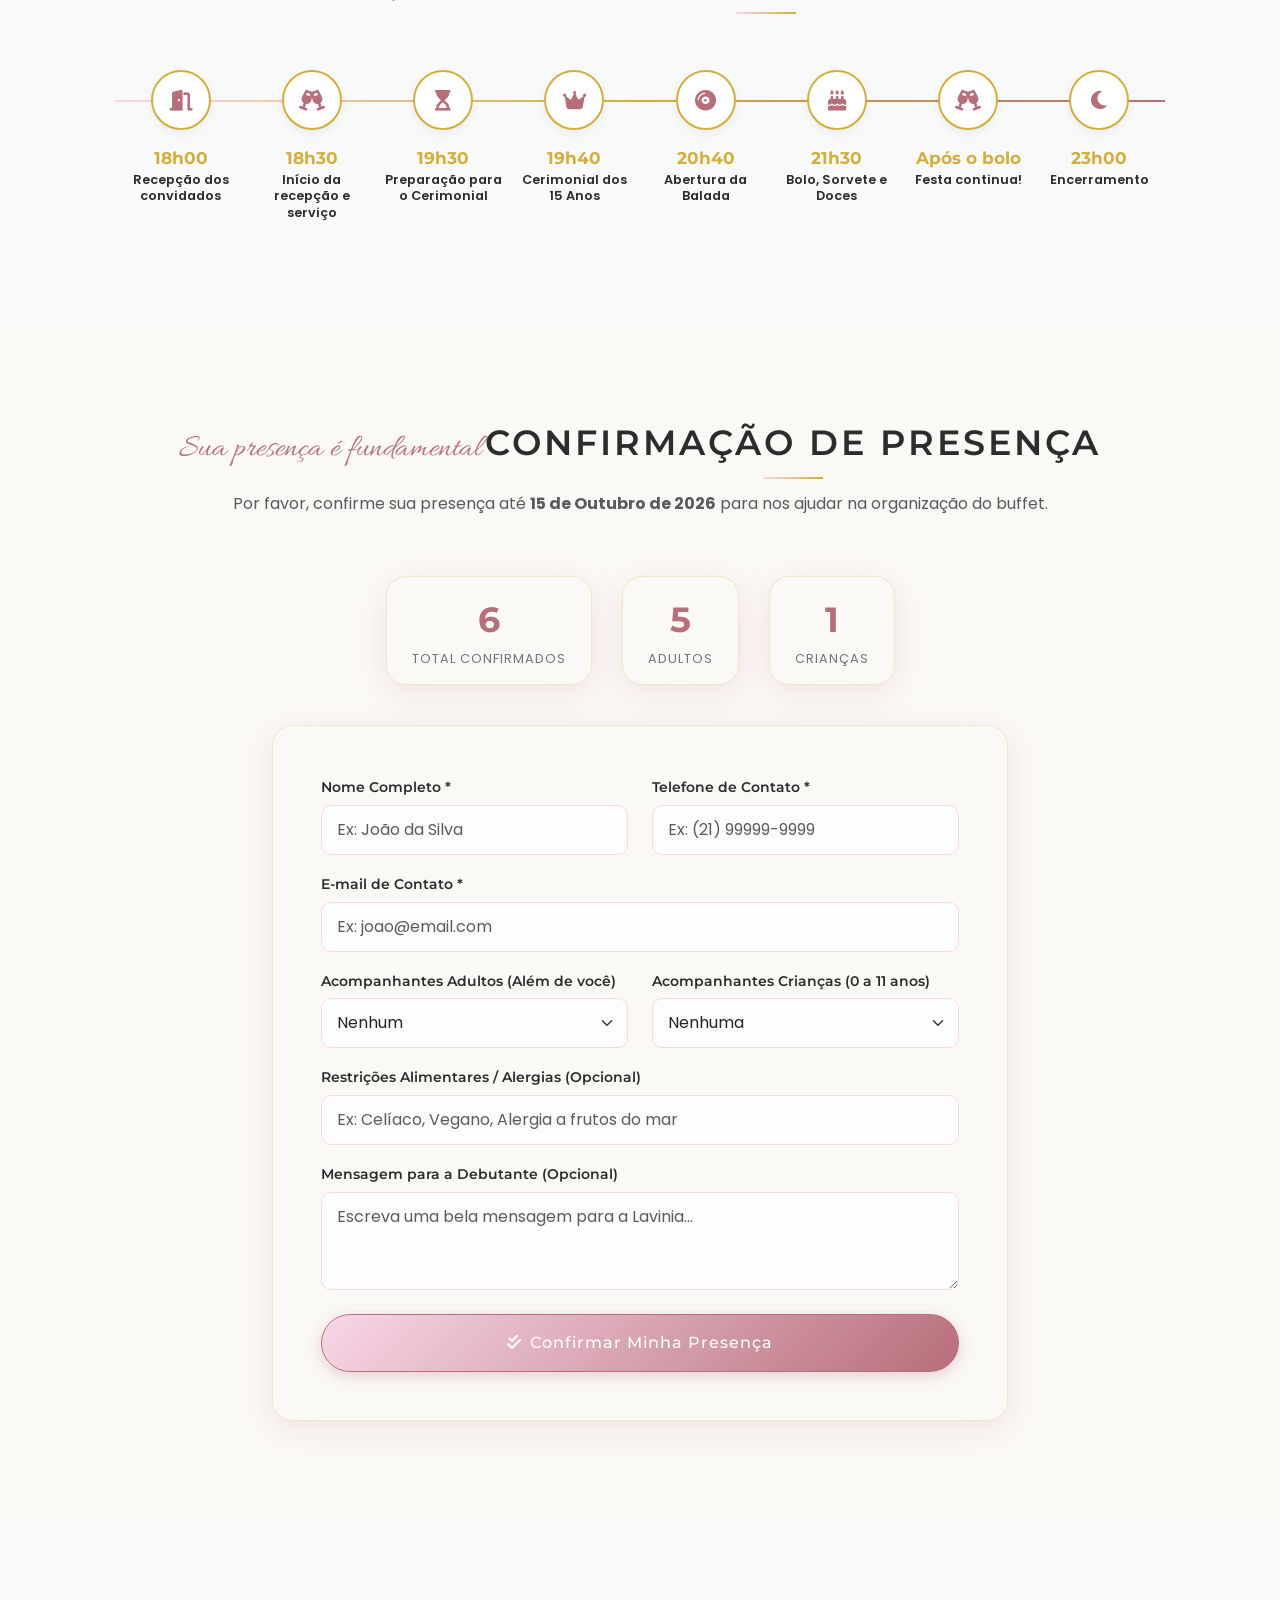
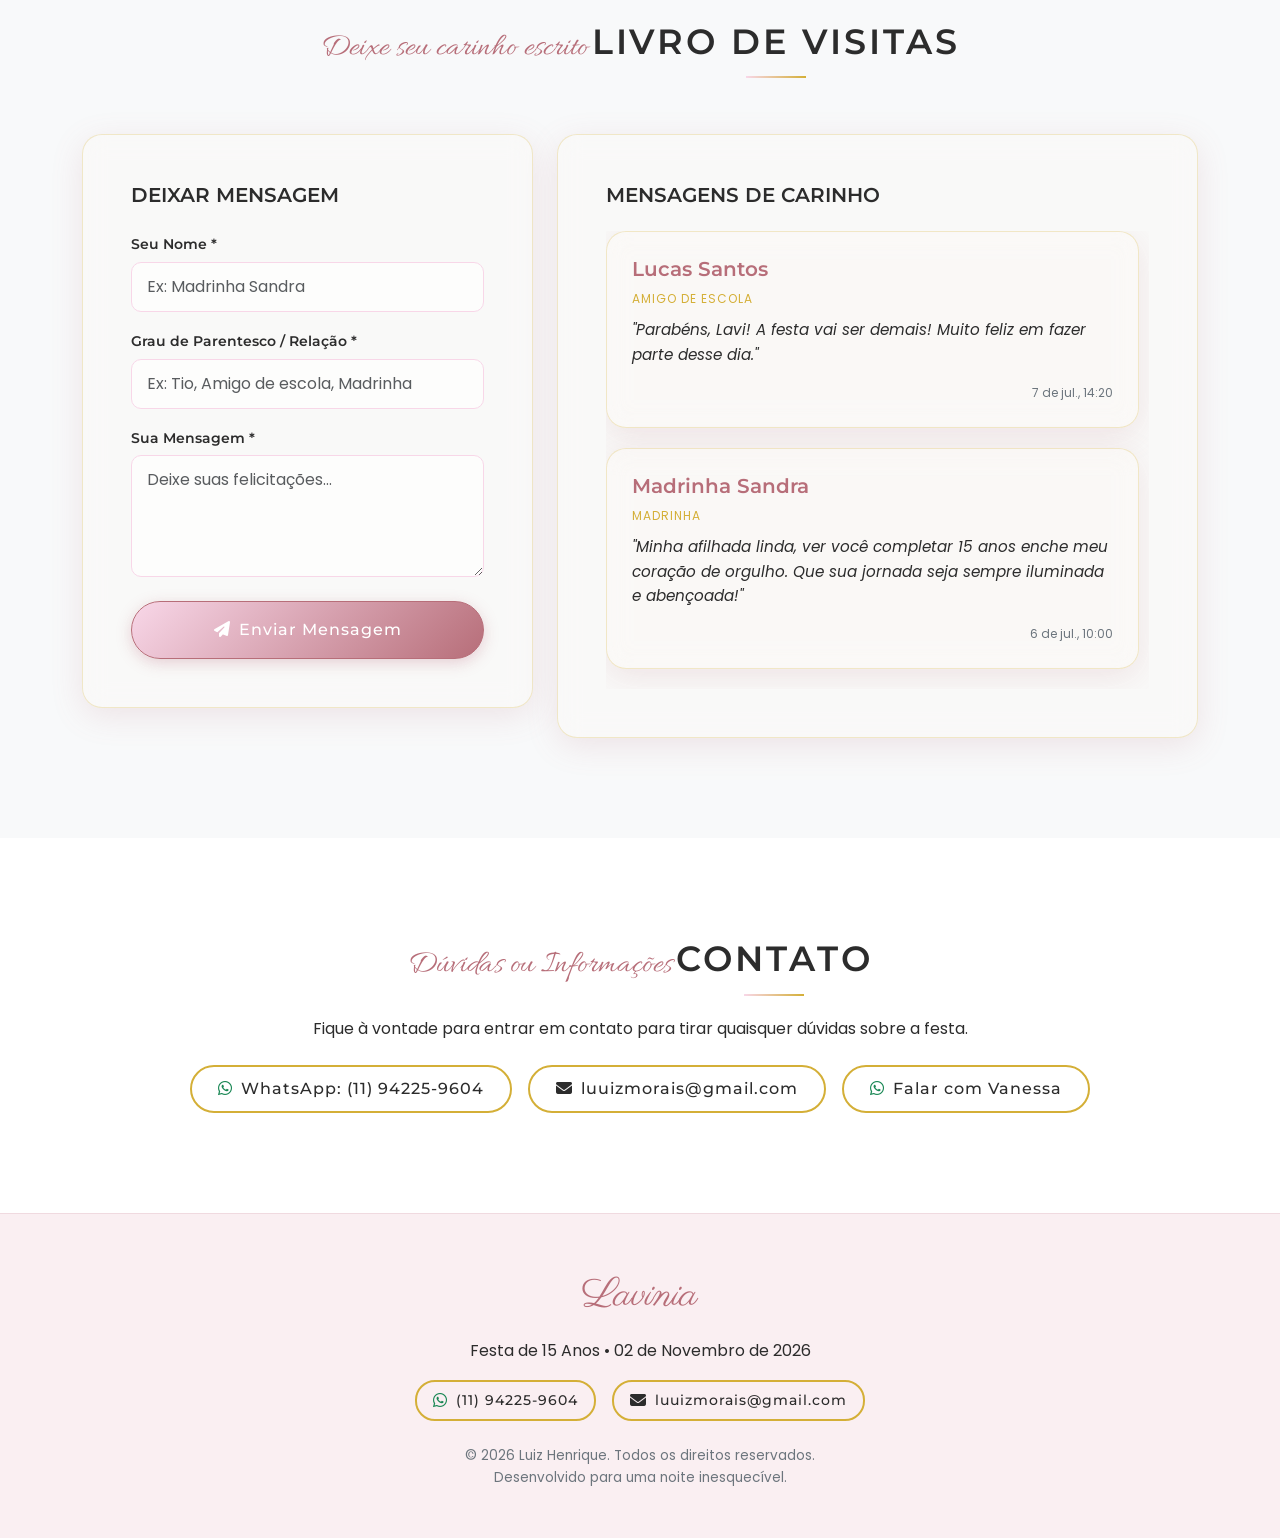
==== commit fcc5ced7: "feat: add WhatsApp and email contacts to footer and contact section" ====
--- a/index.html
+++ b/index.html
@@ -665,13 +665,17 @@
         <h2 class="section-title">Contato</h2>
       </div>
       <div class="max-width: 600px; margin: 0 auto;" data-aos="fade-up" data-aos-delay="200">
-        <p class="mb-4">Fique à vontade para entrar em contato com os pais ou com o cerimonial da festa para tirar
-          quaisquer dúvidas.</p>
-        <div class="d-flex justify-content-center gap-4 flex-wrap">
-          <a href="https://wa.me/5511966395132" target="_blank" class="btn btn-outline-gold scale-hover">
+        <p class="mb-4">Fique à vontade para entrar em contato para tirar quaisquer dúvidas sobre a festa.</p>
+        <div class="d-flex justify-content-center gap-3 flex-wrap">
+          <a href="https://wa.me/5511942259604" target="_blank" rel="noopener noreferrer" class="btn btn-outline-gold scale-hover">
+            <i class="fa-brands fa-whatsapp me-2 text-success"></i>WhatsApp: (11) 94225-9604
+          </a>
+          <a href="mailto:luuizmorais@gmail.com" class="btn btn-outline-gold scale-hover">
+            <i class="fa-solid fa-envelope me-2 text-rose-gold"></i>luuizmorais@gmail.com
+          </a>
+          <a href="https://wa.me/5511966395132" target="_blank" rel="noopener noreferrer" class="btn btn-outline-gold scale-hover">
             <i class="fa-brands fa-whatsapp me-2 text-success"></i>Falar com Vanessa
           </a>
-      
         </div>
       </div>
     </div>
@@ -683,7 +687,14 @@
       <div class="footer-logo font-celebration">Lavinia</div>
       <p class="mb-2">Festa de 15 Anos • 02 de Novembro de 2026</p>
 
-
+      <div class="footer-contact-links d-flex justify-content-center align-items-center gap-3 flex-wrap my-3">
+        <a href="https://wa.me/5511942259604" target="_blank" rel="noopener noreferrer" class="btn btn-sm btn-outline-gold px-3 py-2 scale-hover d-inline-flex align-items-center gap-2" style="font-size: 0.88rem; border-radius: 20px;">
+          <i class="fa-brands fa-whatsapp text-success fs-6"></i> (11) 94225-9604
+        </a>
+        <a href="mailto:luuizmorais@gmail.com" class="btn btn-sm btn-outline-gold px-3 py-2 scale-hover d-inline-flex align-items-center gap-2" style="font-size: 0.88rem; border-radius: 20px;">
+          <i class="fa-solid fa-envelope text-rose-gold fs-6"></i> luuizmorais@gmail.com
+        </a>
+      </div>
 
       <div class="footer-text mt-4">
         &copy; 2026 Luiz Henrique. Todos os direitos reservados. <br>
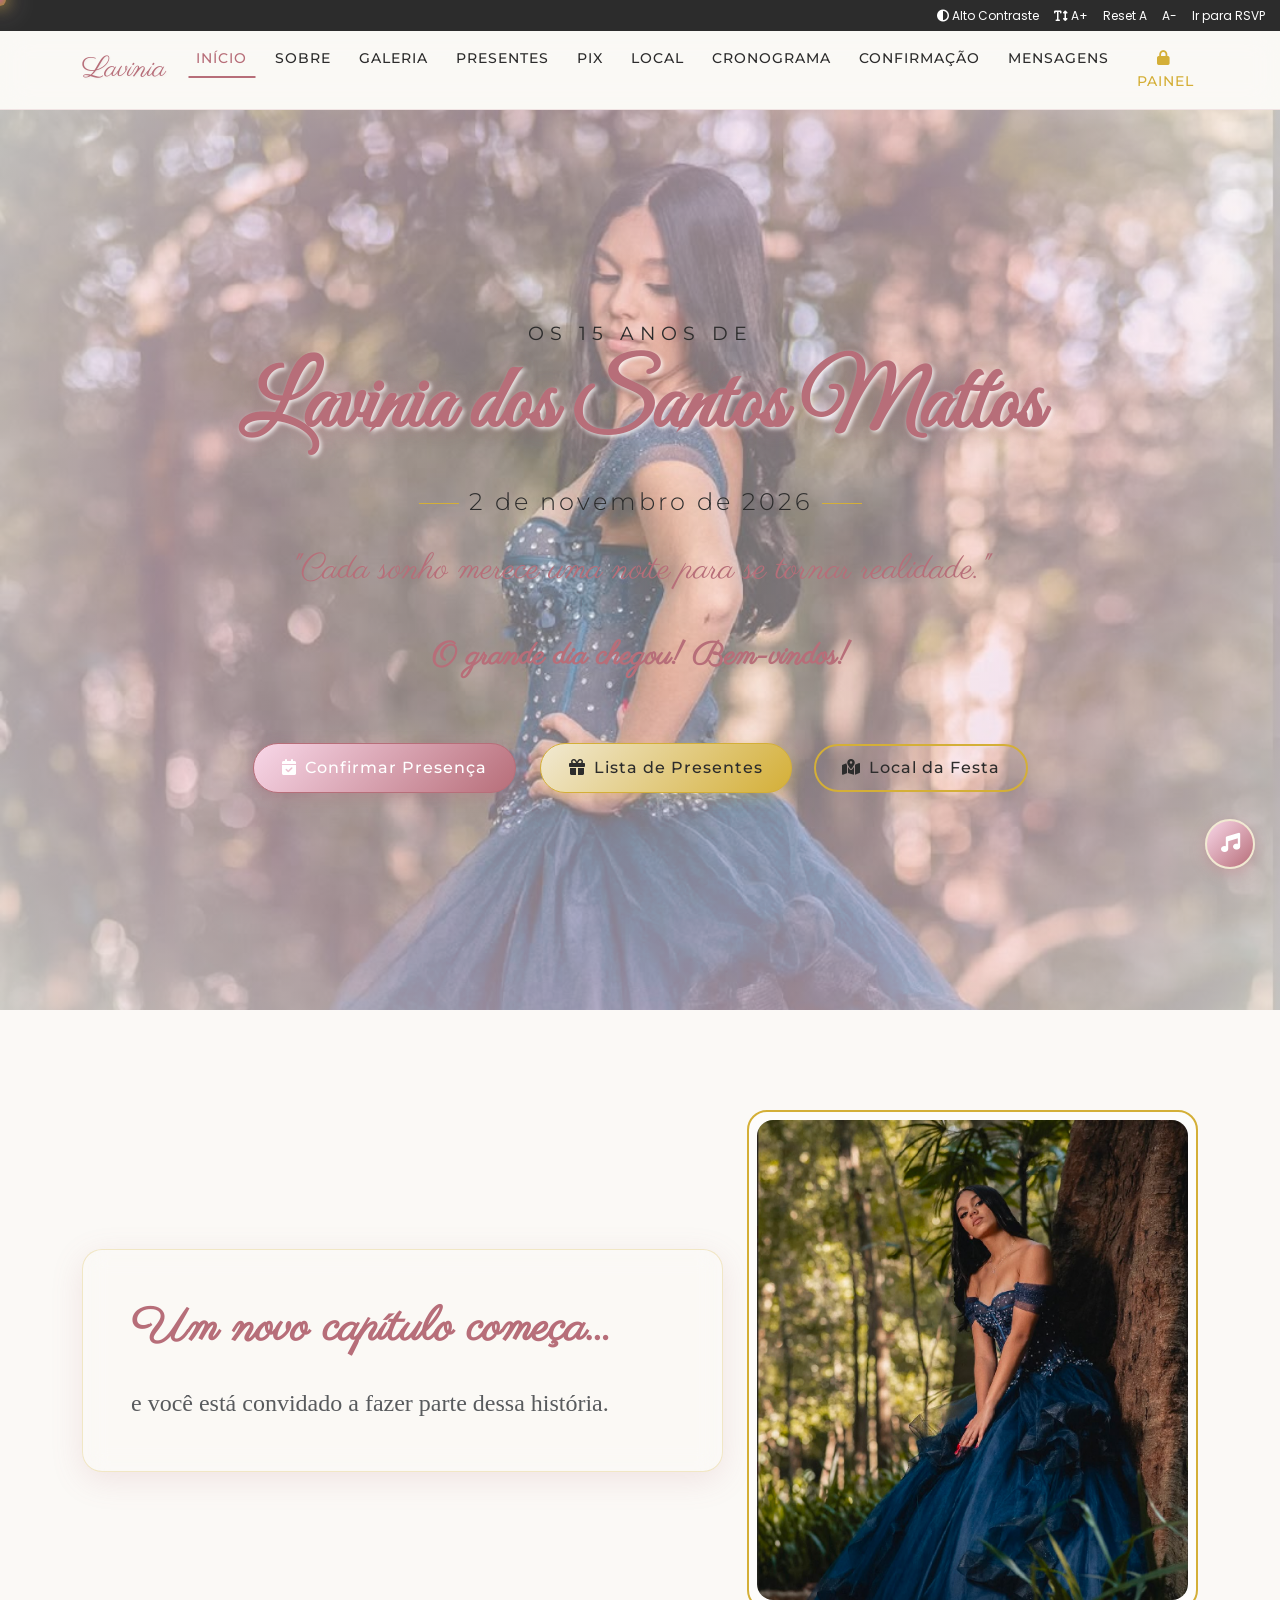
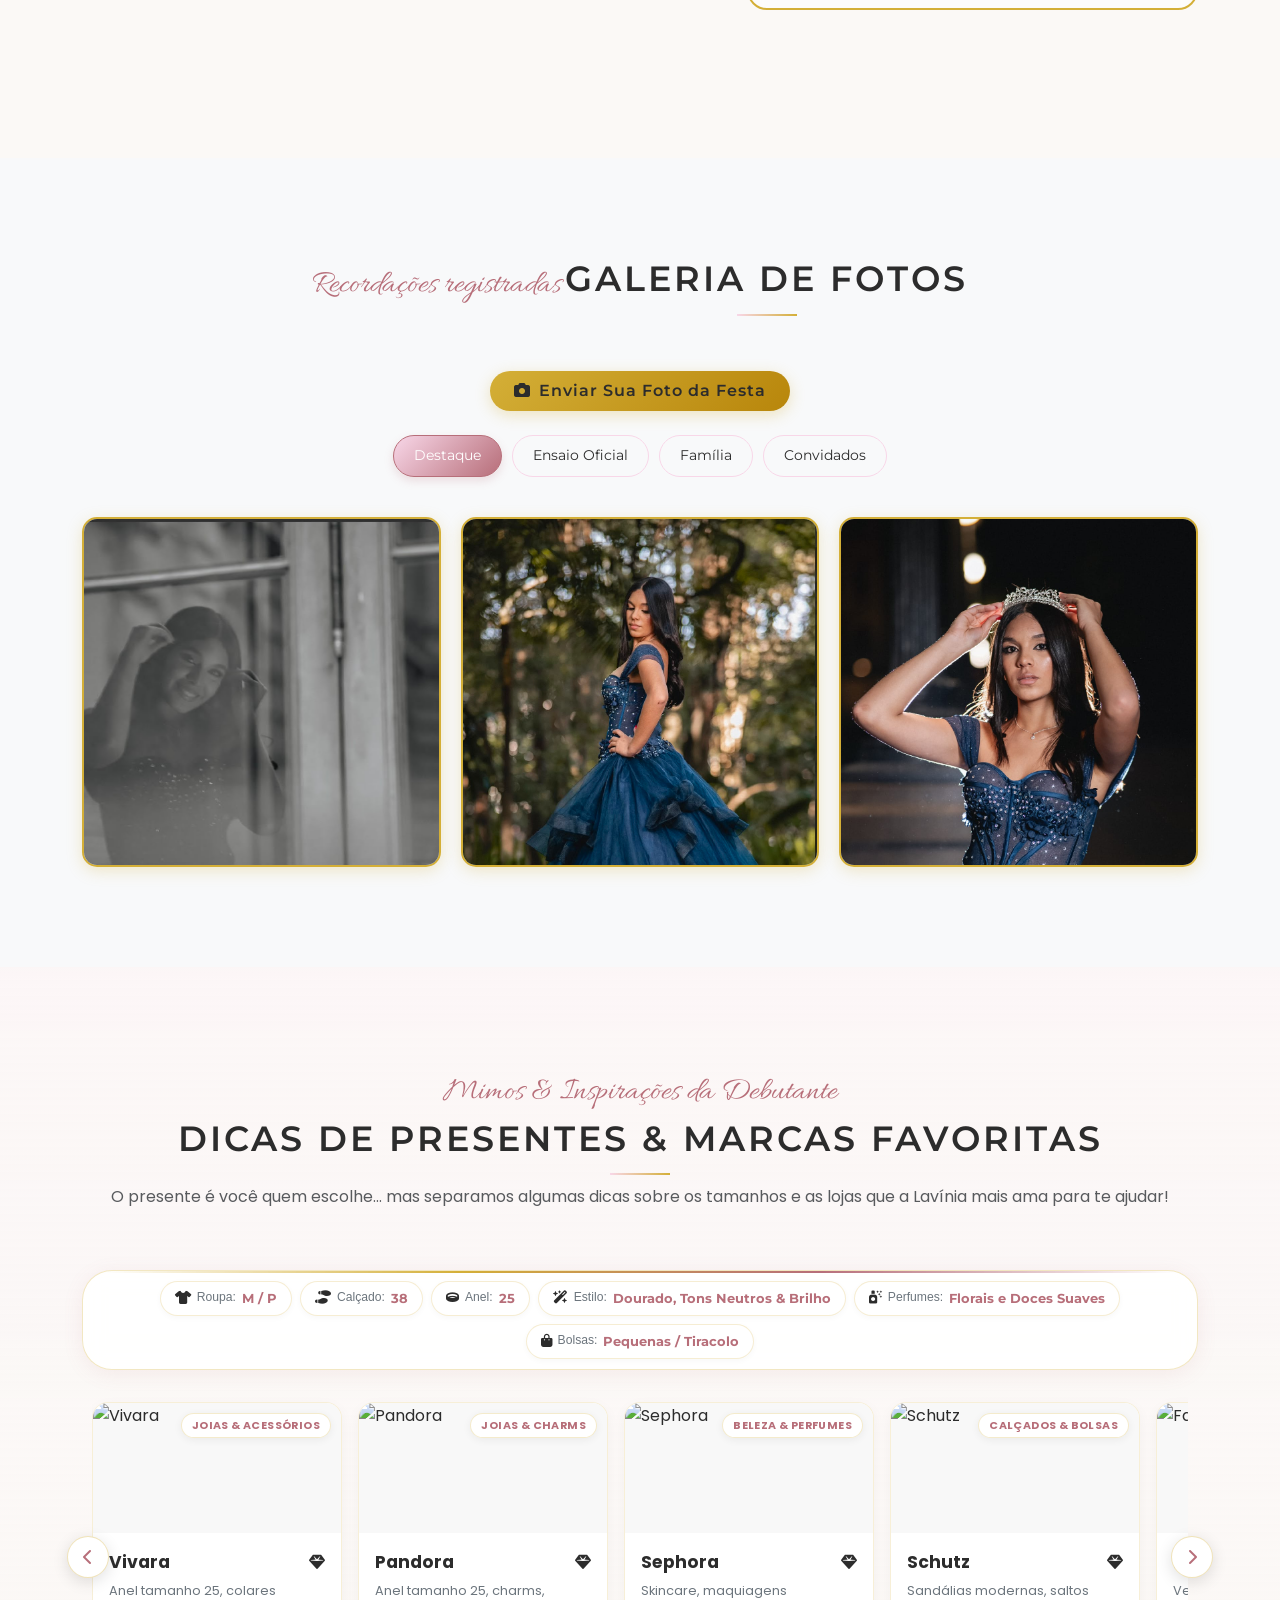
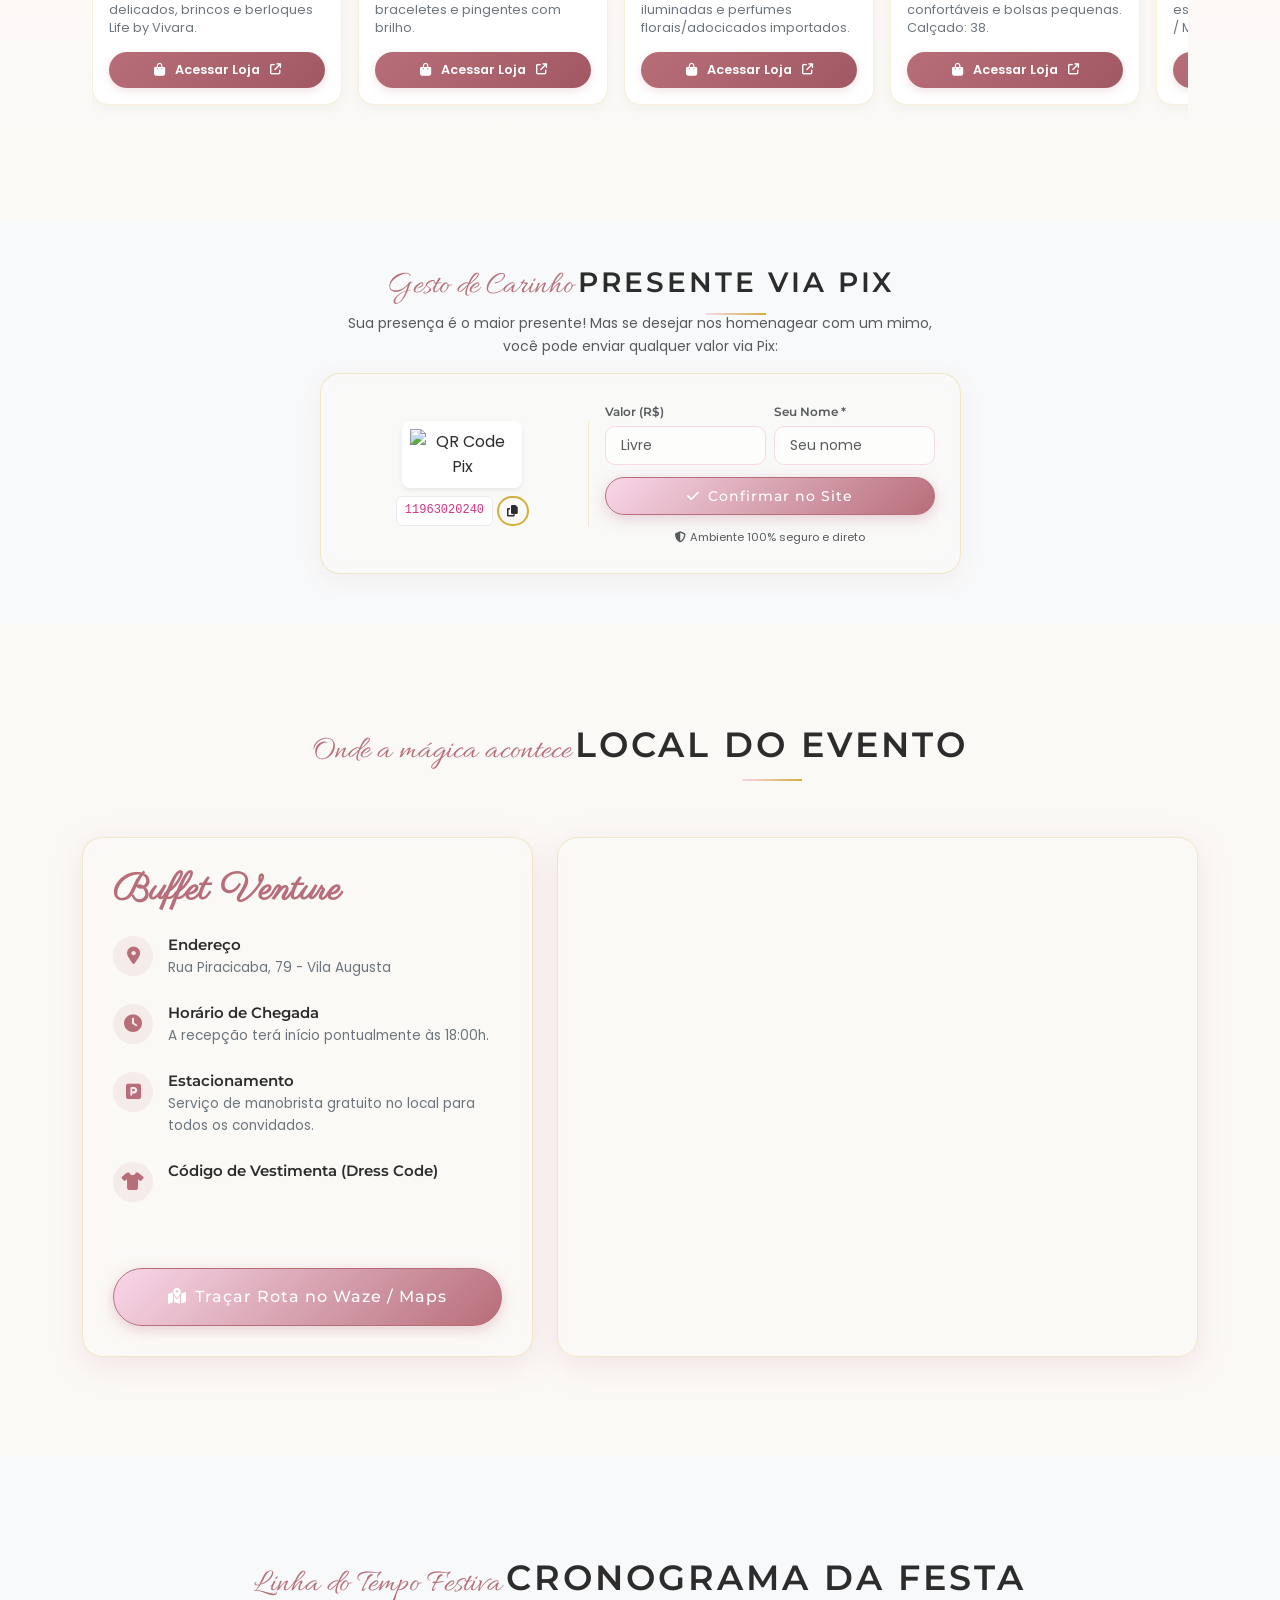
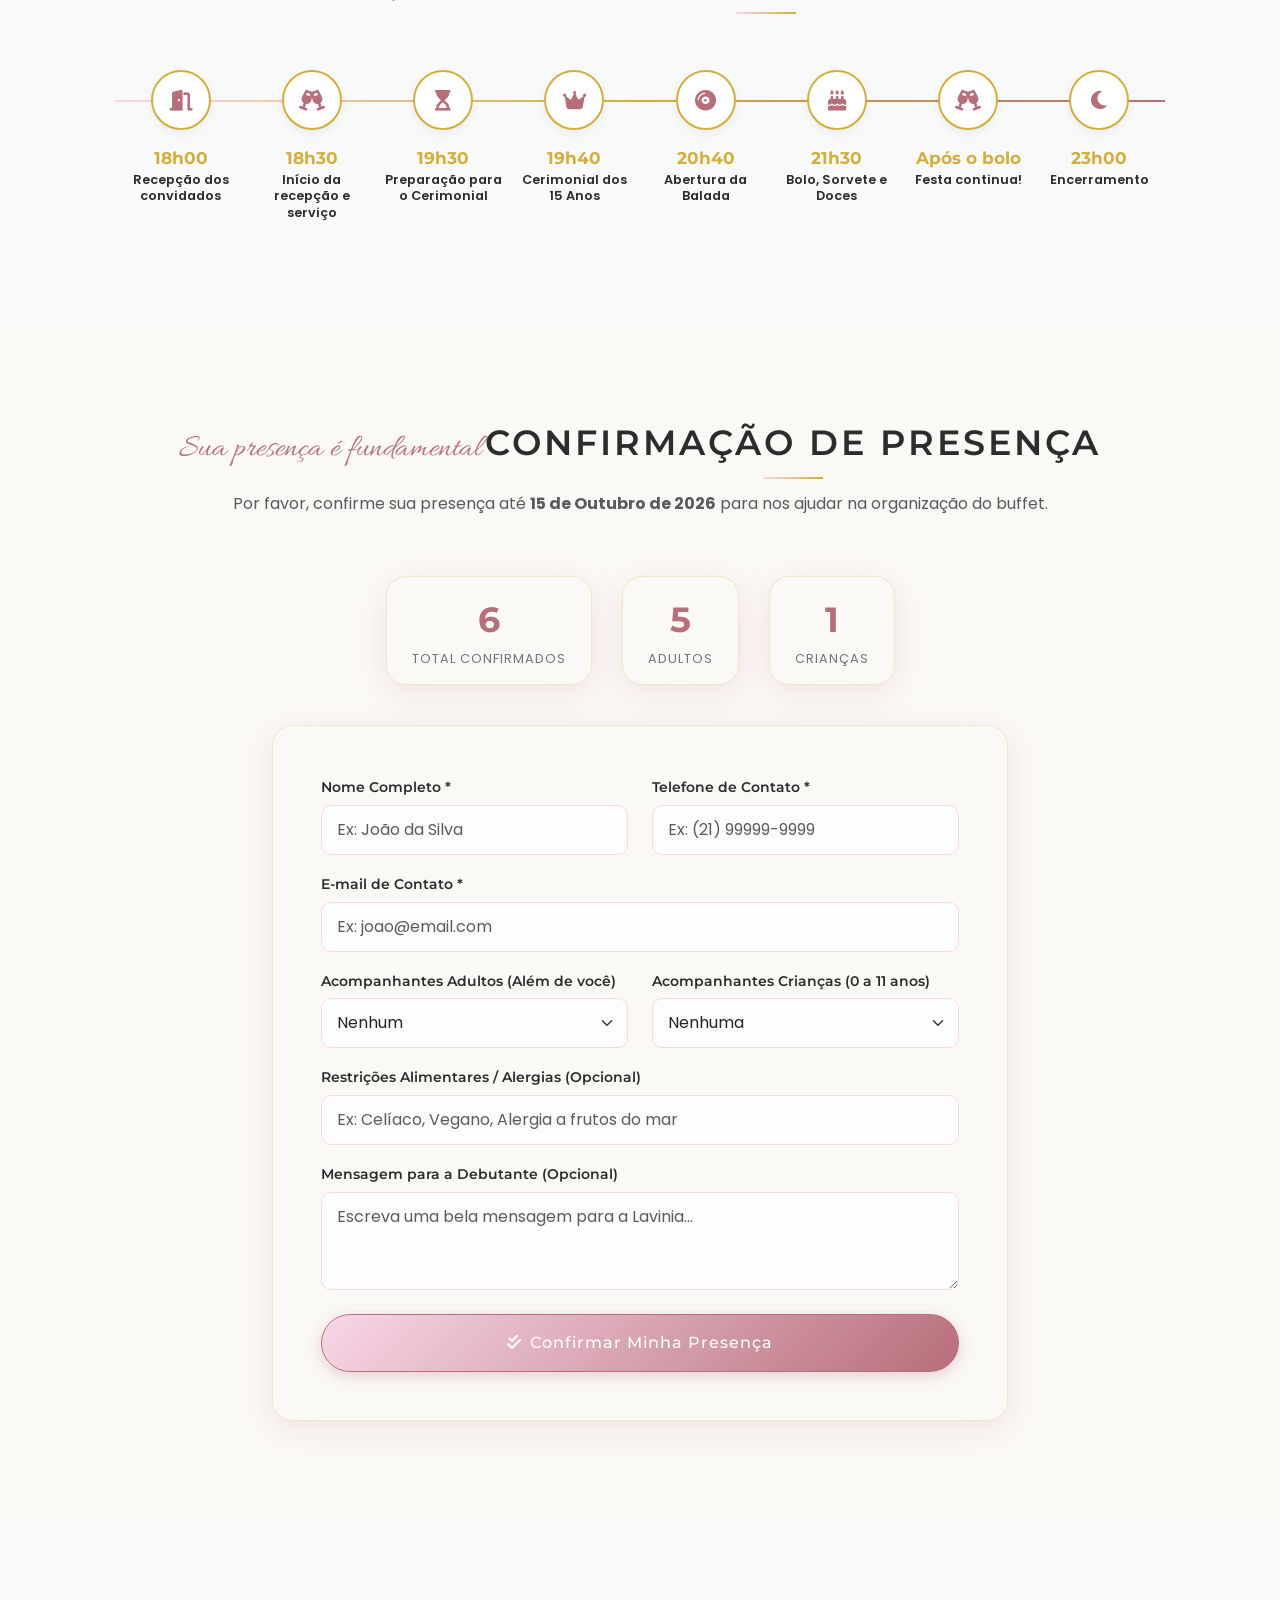
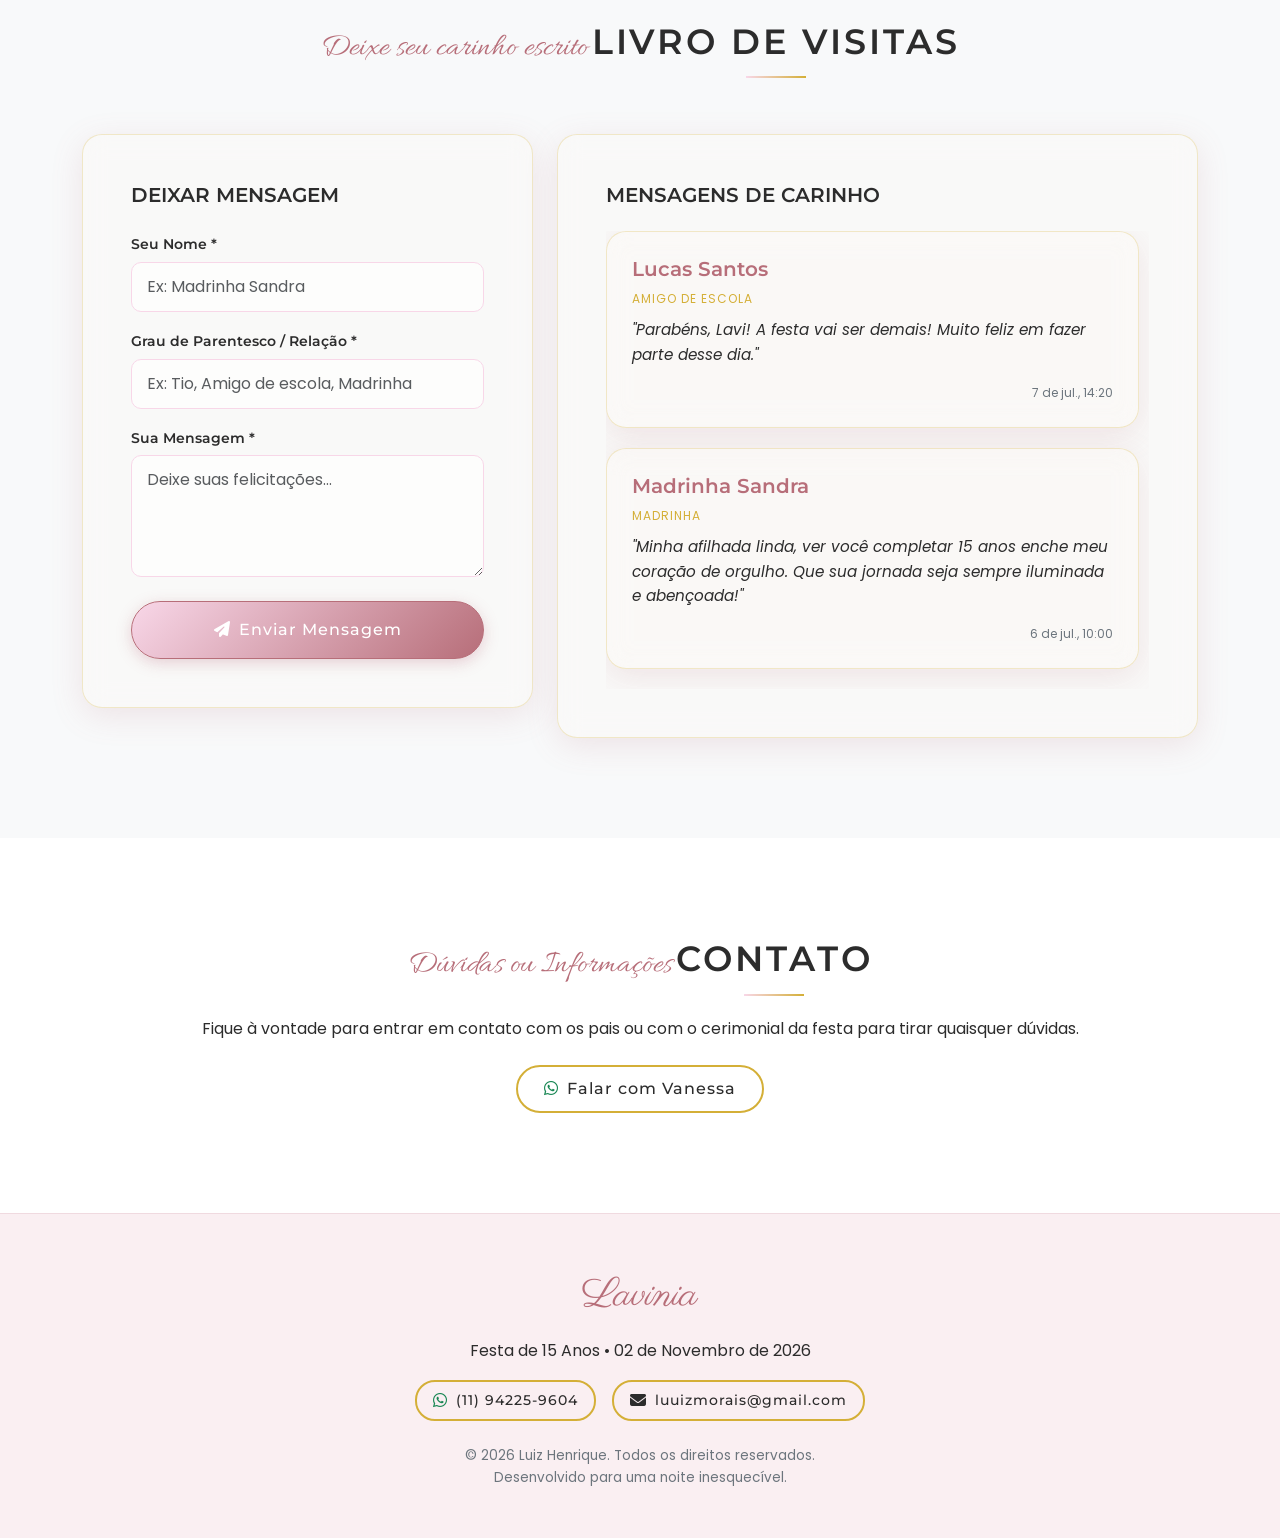
==== commit 97a4f1fc: "fix: keep contact section exclusively for Vanessa and Luiz contacts only in footer" ====
--- a/index.html
+++ b/index.html
@@ -665,14 +665,9 @@
         <h2 class="section-title">Contato</h2>
       </div>
       <div class="max-width: 600px; margin: 0 auto;" data-aos="fade-up" data-aos-delay="200">
-        <p class="mb-4">Fique à vontade para entrar em contato para tirar quaisquer dúvidas sobre a festa.</p>
-        <div class="d-flex justify-content-center gap-3 flex-wrap">
-          <a href="https://wa.me/5511942259604" target="_blank" rel="noopener noreferrer" class="btn btn-outline-gold scale-hover">
-            <i class="fa-brands fa-whatsapp me-2 text-success"></i>WhatsApp: (11) 94225-9604
-          </a>
-          <a href="mailto:luuizmorais@gmail.com" class="btn btn-outline-gold scale-hover">
-            <i class="fa-solid fa-envelope me-2 text-rose-gold"></i>luuizmorais@gmail.com
-          </a>
+        <p class="mb-4">Fique à vontade para entrar em contato com os pais ou com o cerimonial da festa para tirar
+          quaisquer dúvidas.</p>
+        <div class="d-flex justify-content-center gap-4 flex-wrap">
           <a href="https://wa.me/5511966395132" target="_blank" rel="noopener noreferrer" class="btn btn-outline-gold scale-hover">
             <i class="fa-brands fa-whatsapp me-2 text-success"></i>Falar com Vanessa
           </a>
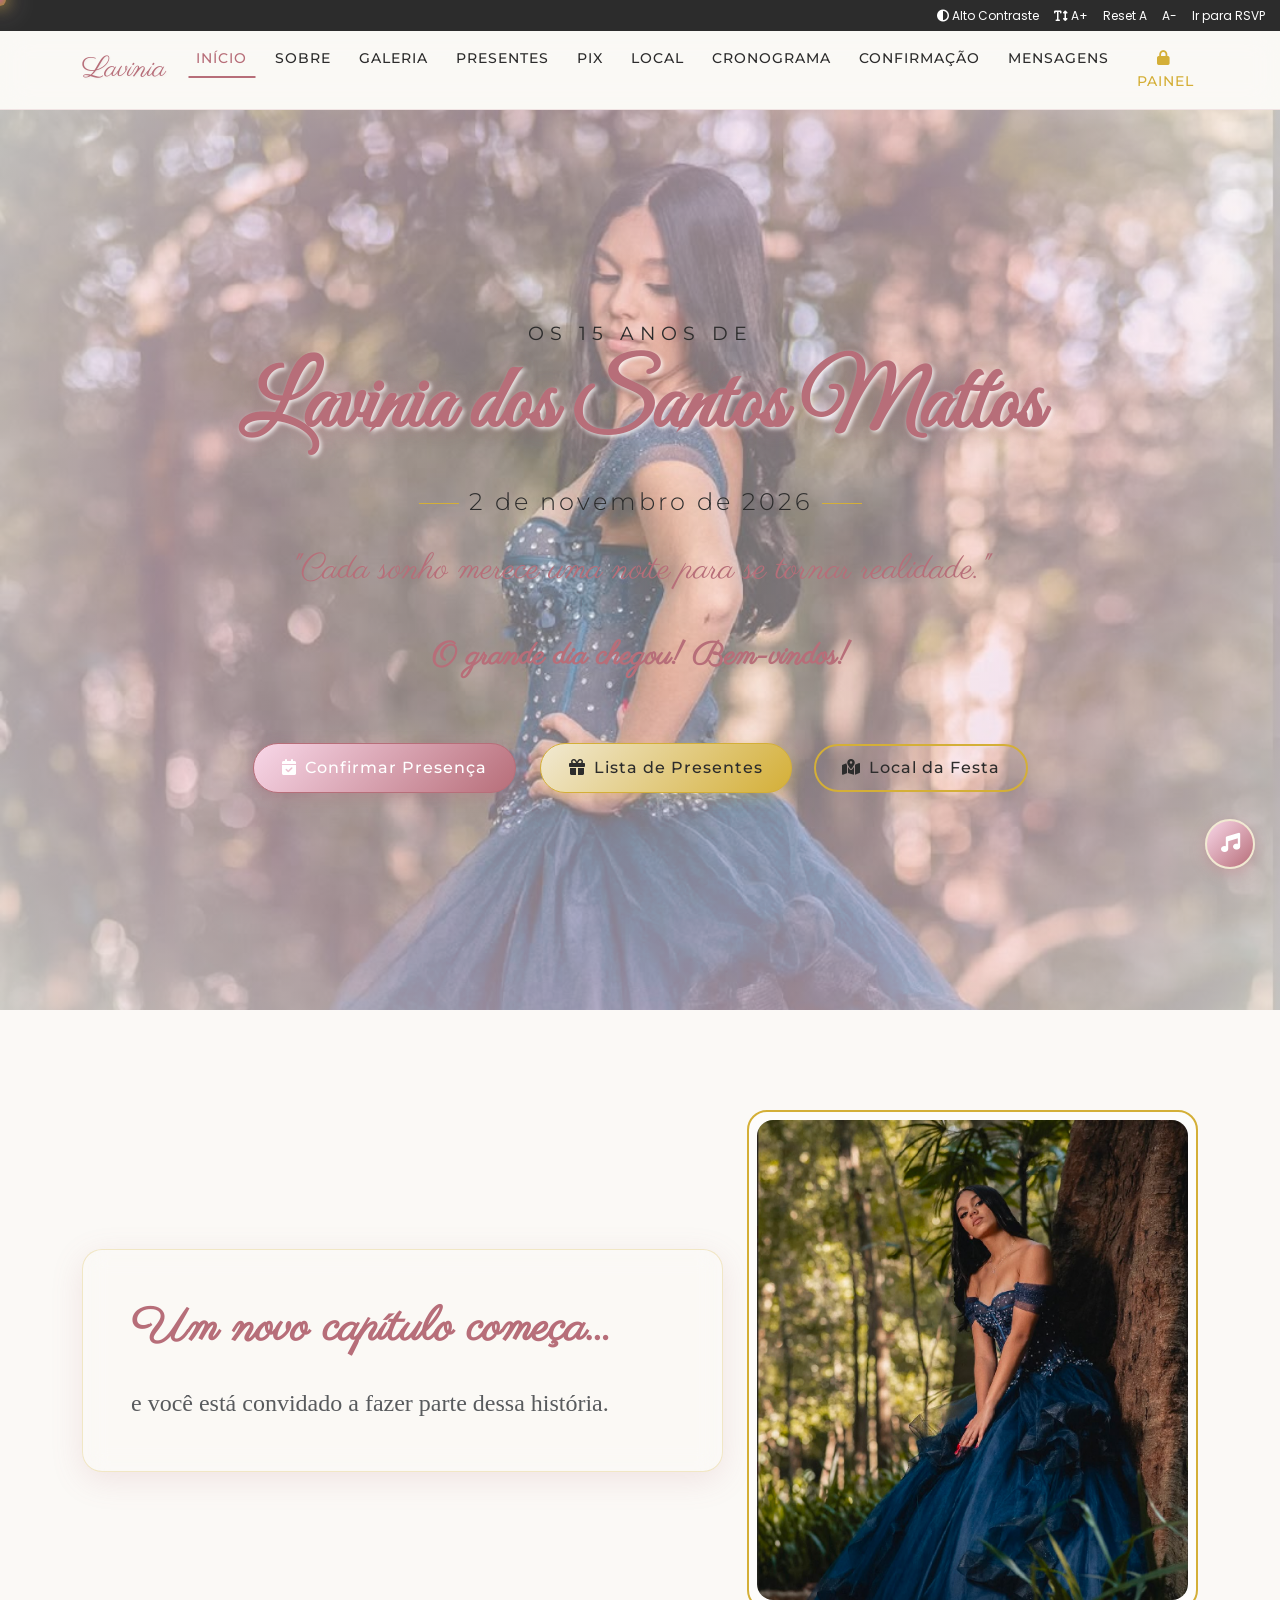
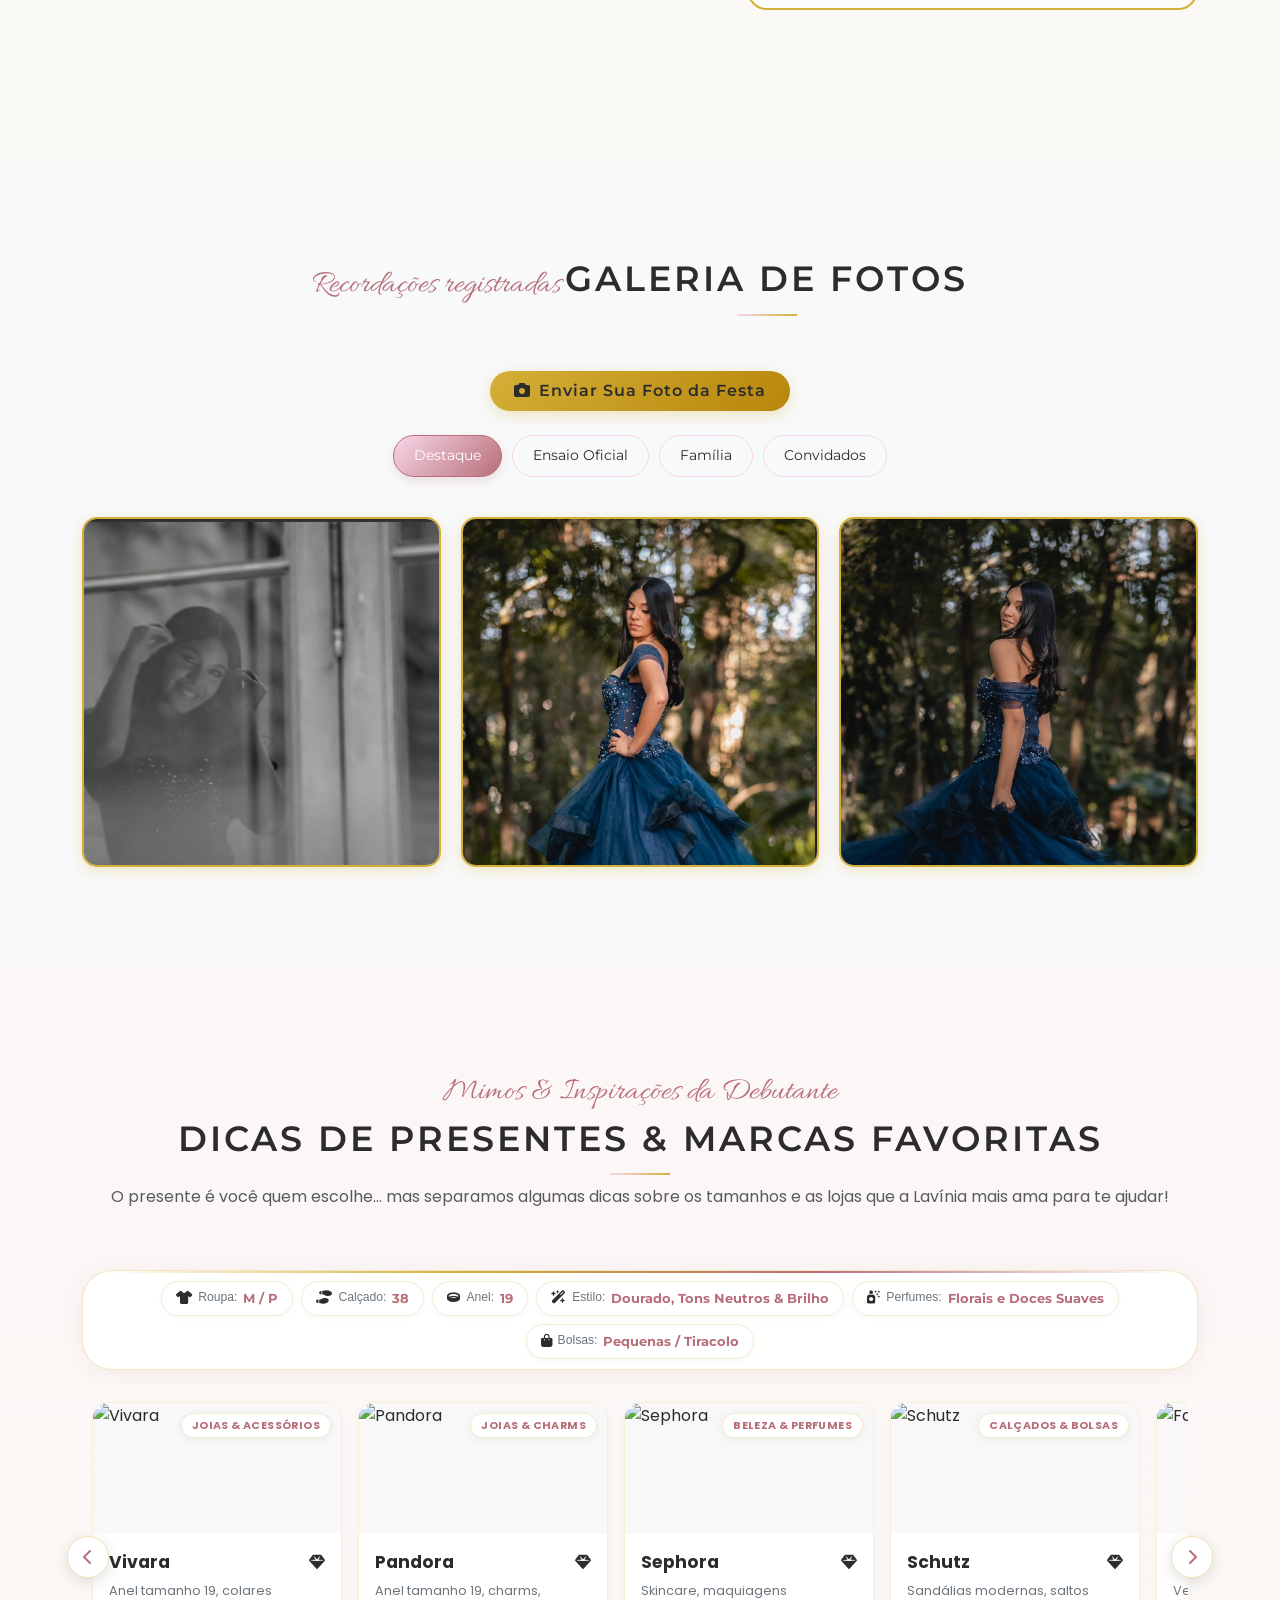
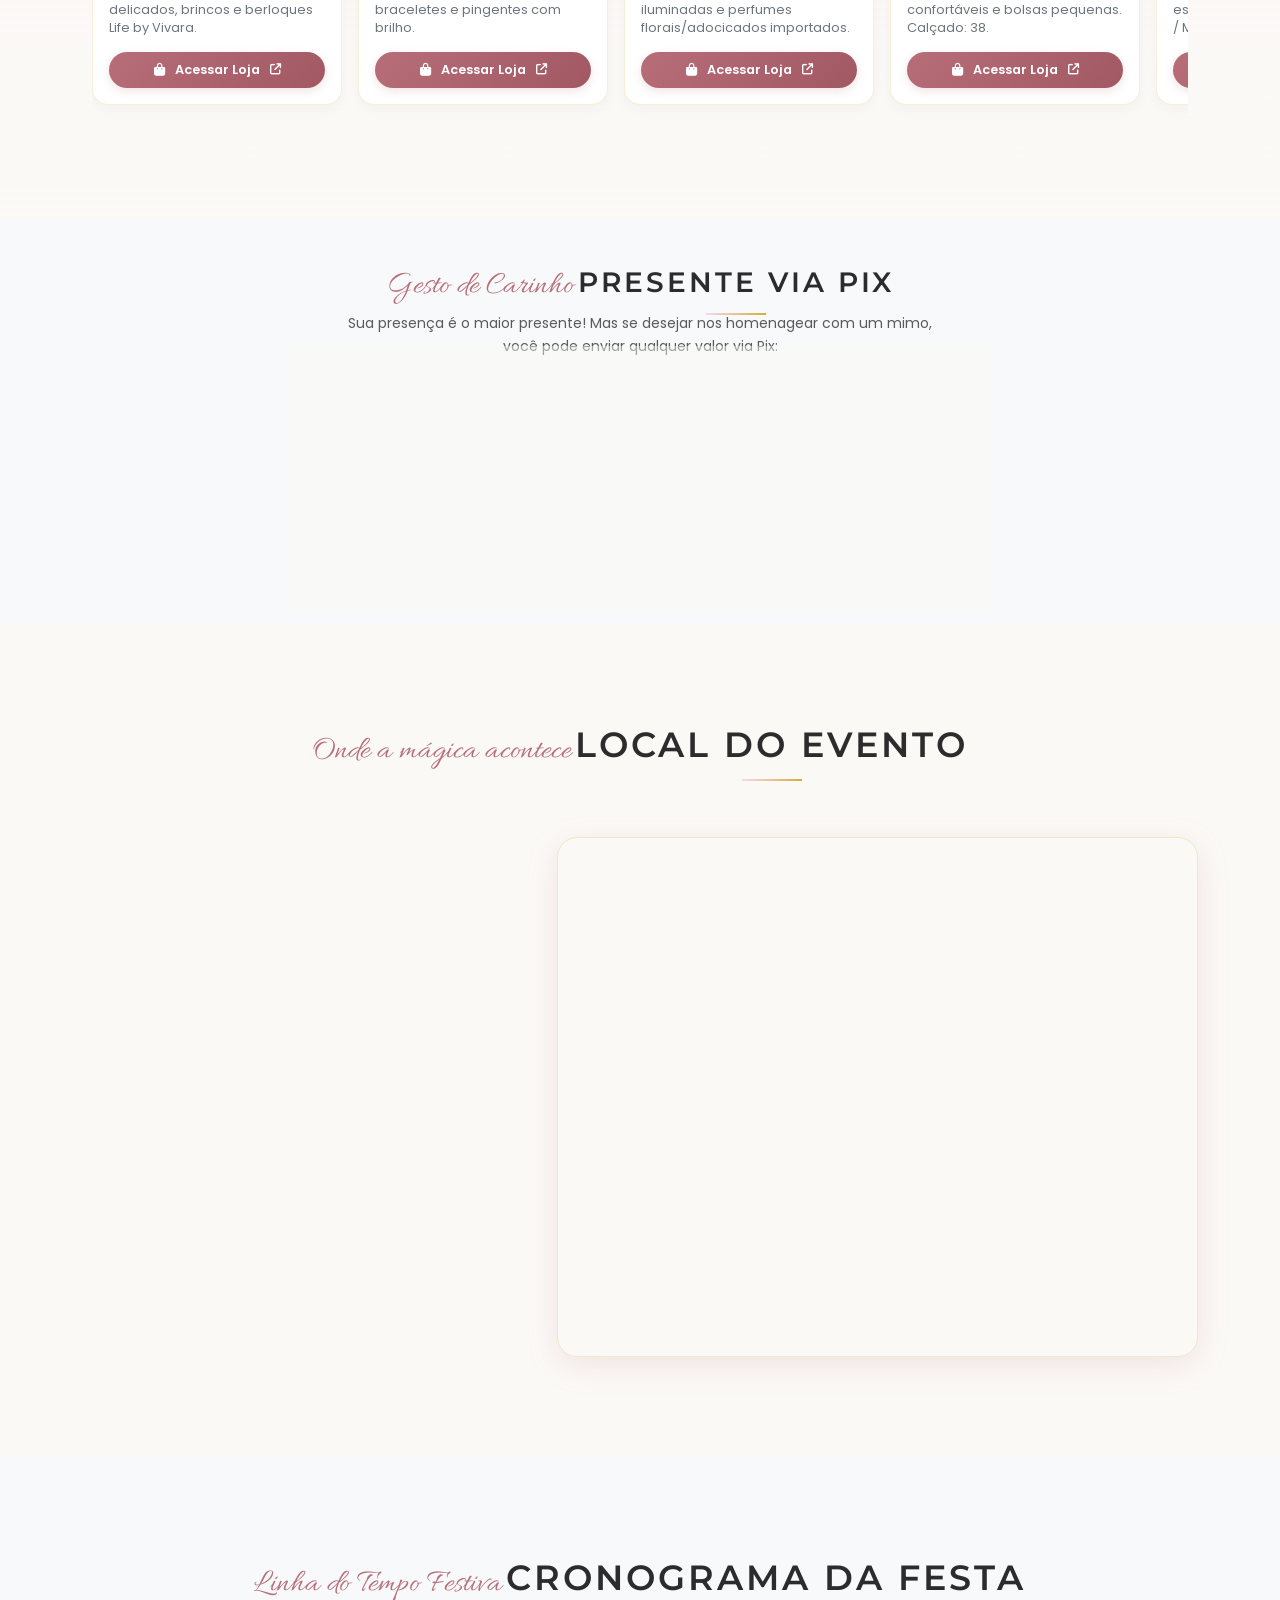
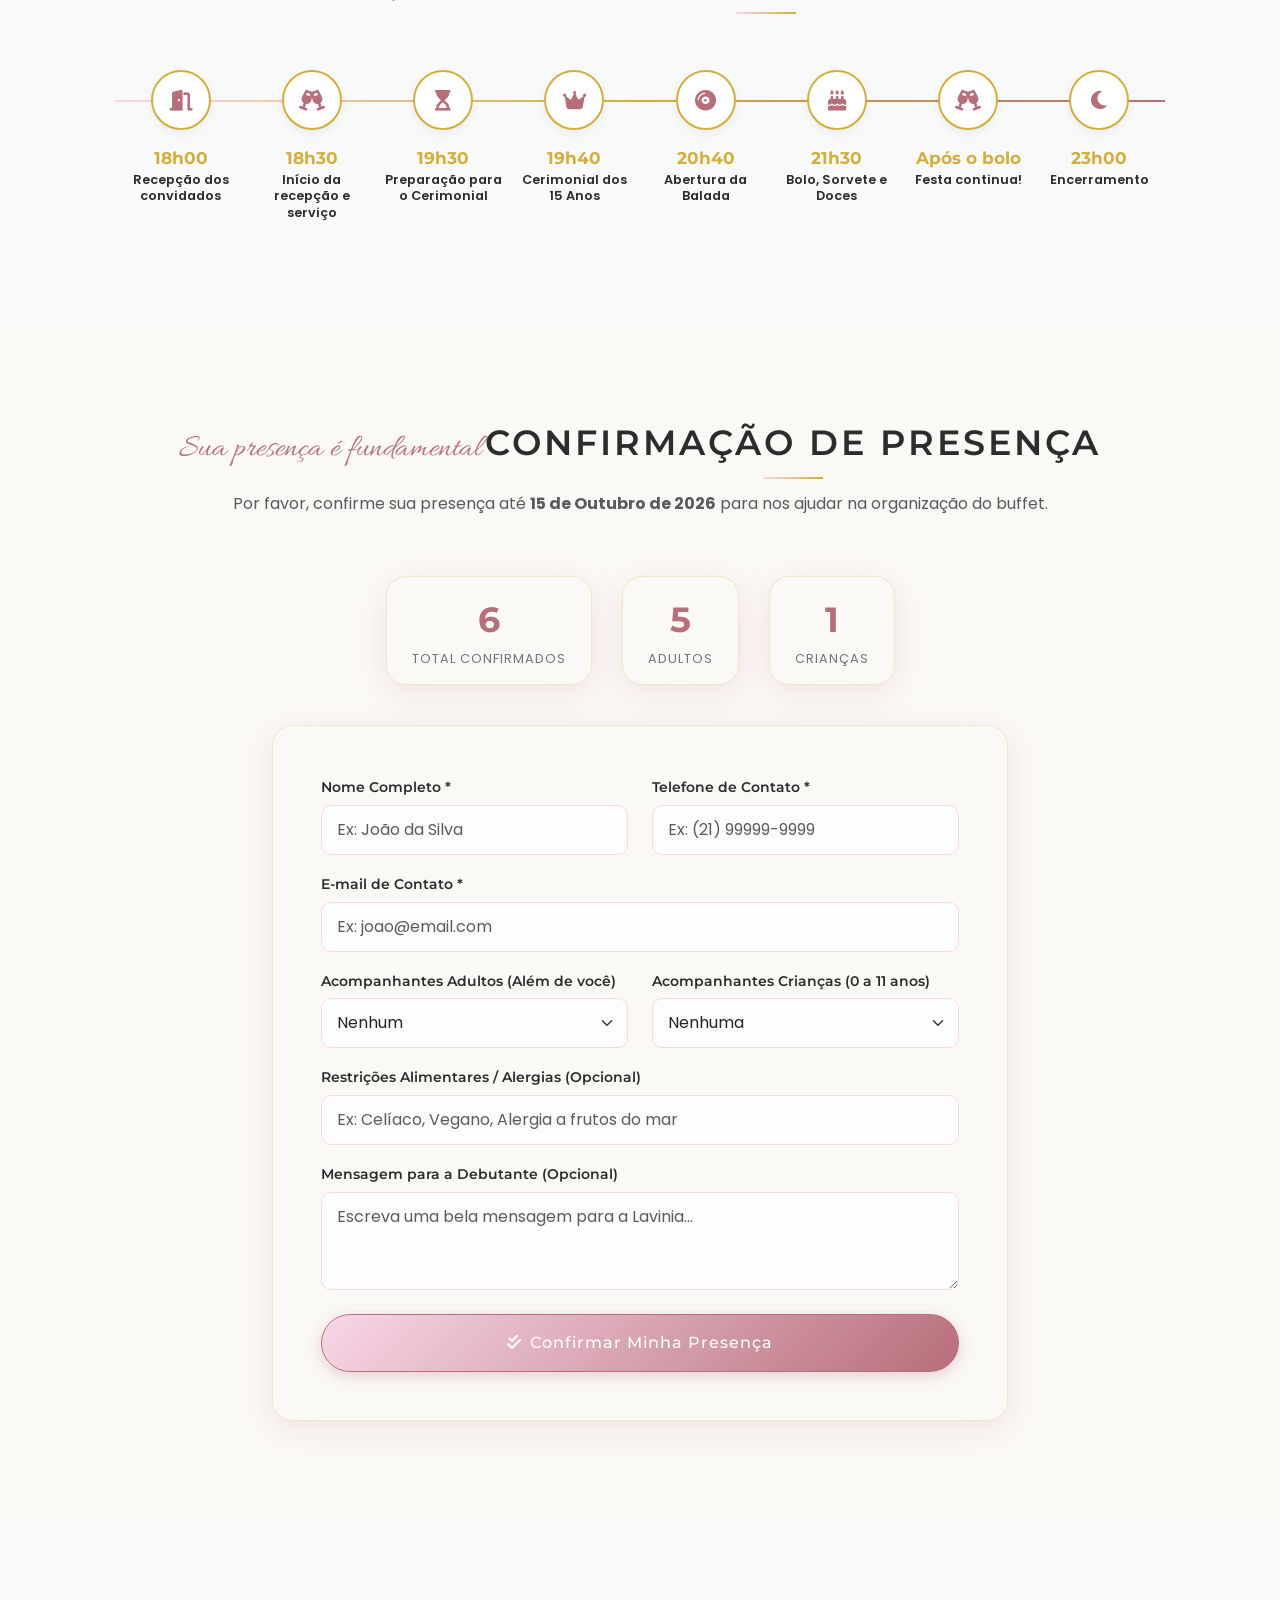
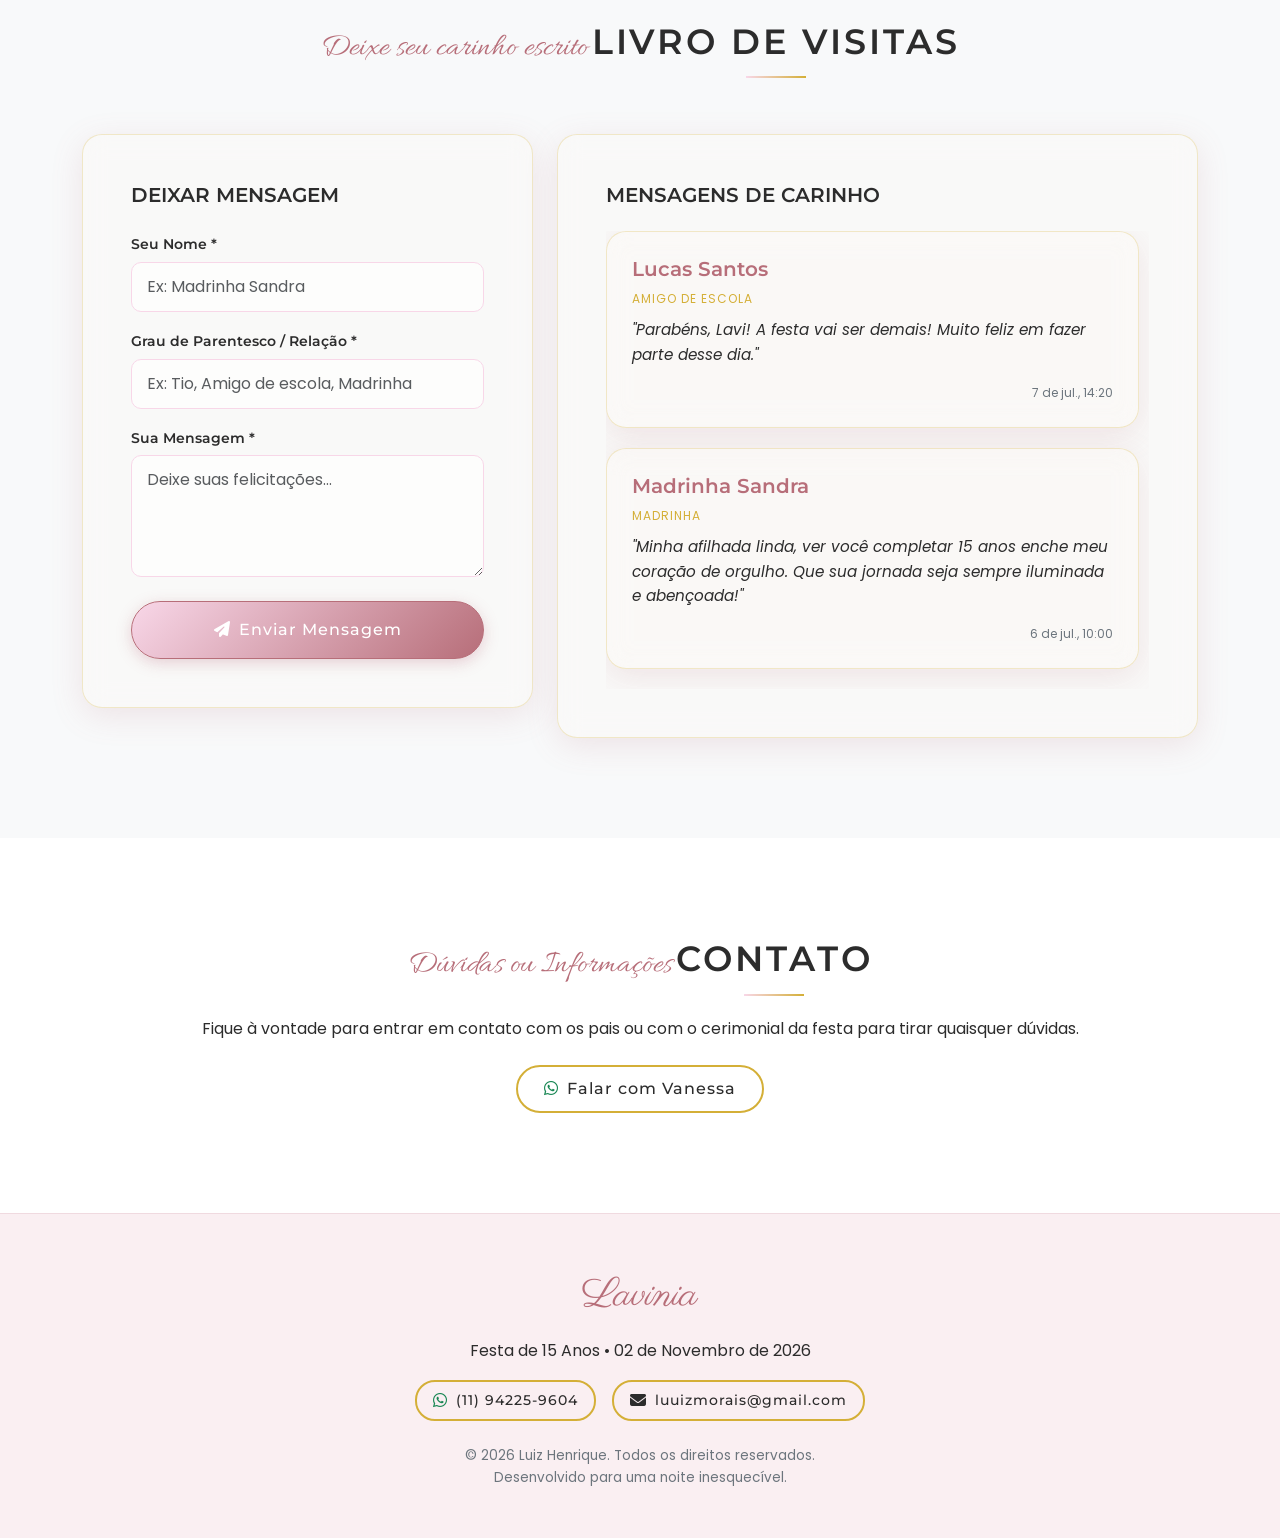
==== commit b71baa14: "feat: atualiza tamanho do anel para 19, adiciona lojas Nike e Crocs e define foto novo03 em destaque" ====
--- a/index.html
+++ b/index.html
@@ -266,7 +266,7 @@
             <div class="size-pill">
               <i class="fa-solid fa-ring text-rose-gold"></i>
               <span class="size-pill-label">Anel:</span>
-              <strong class="size-pill-val" id="size-ring-val">25</strong>
+              <strong class="size-pill-val" id="size-ring-val">19</strong>
             </div>
             <div class="size-pill">
               <i class="fa-solid fa-wand-magic-sparkles text-gold"></i>
